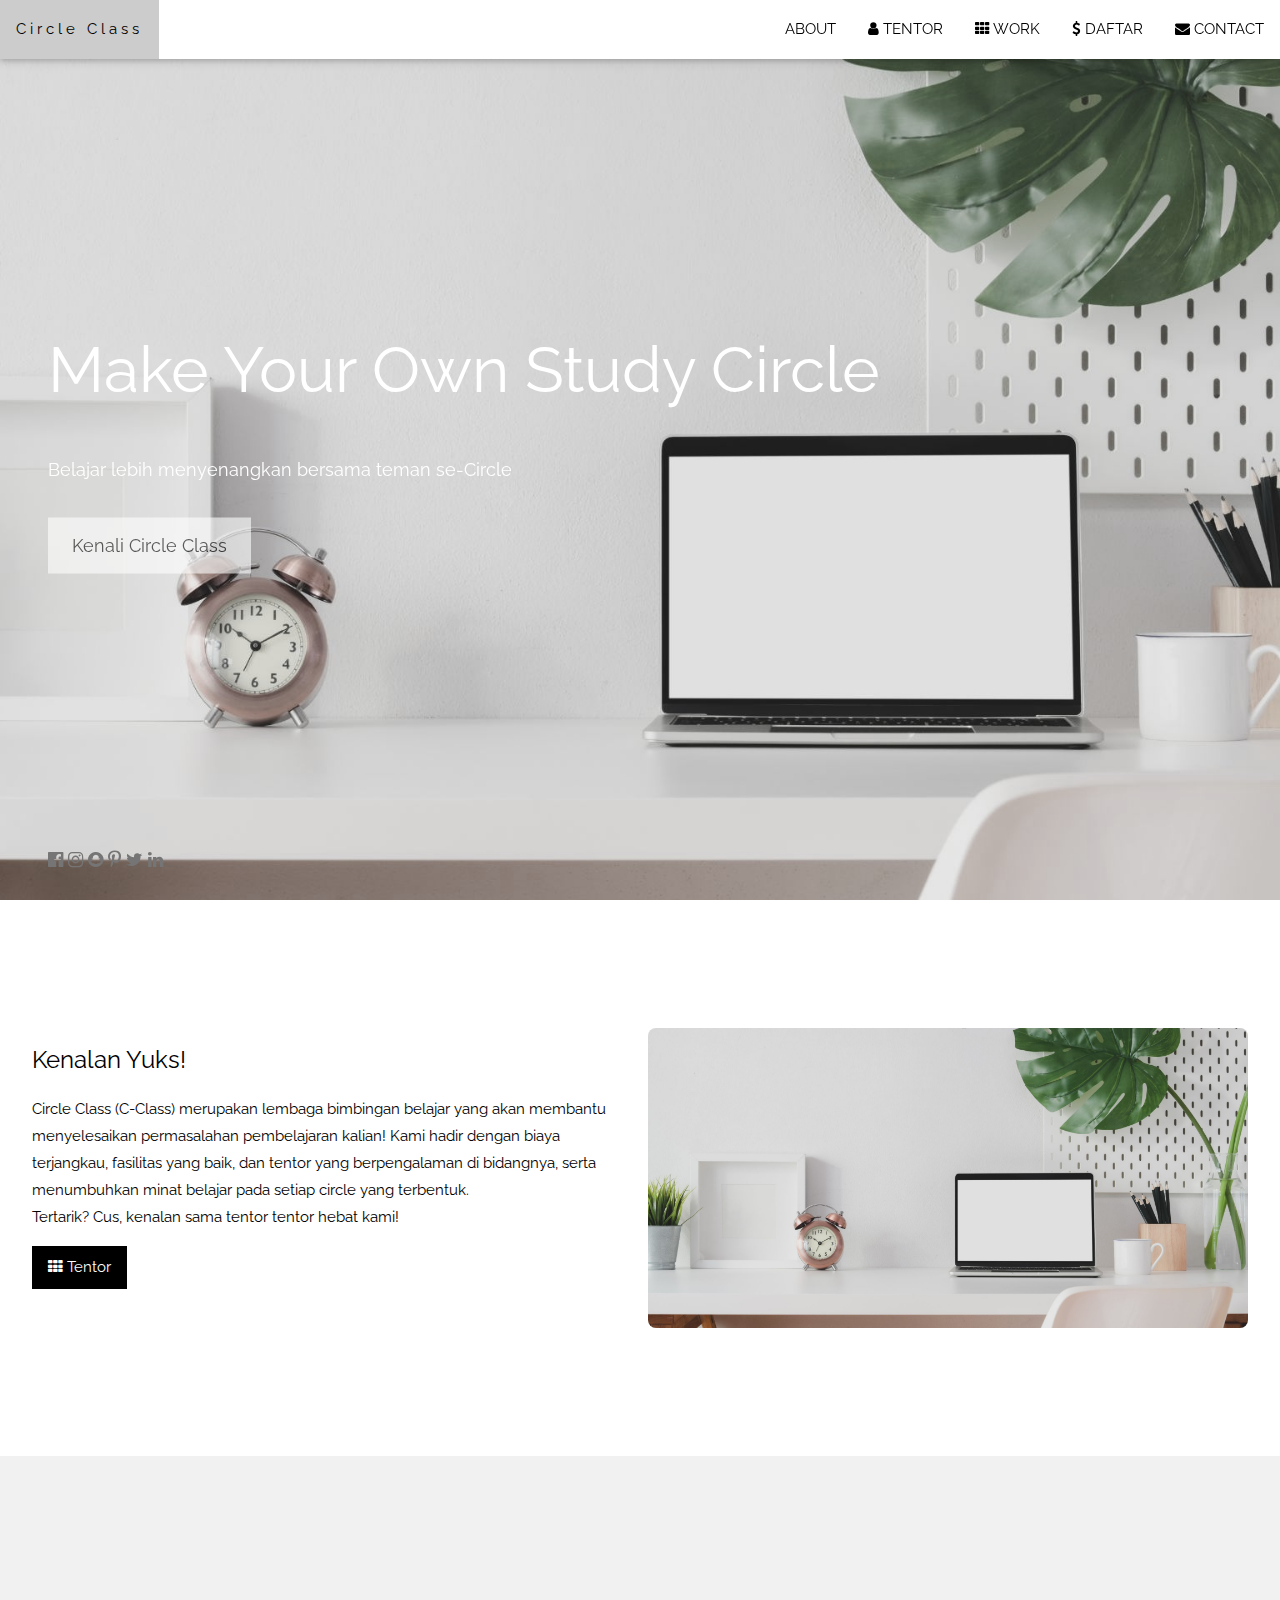
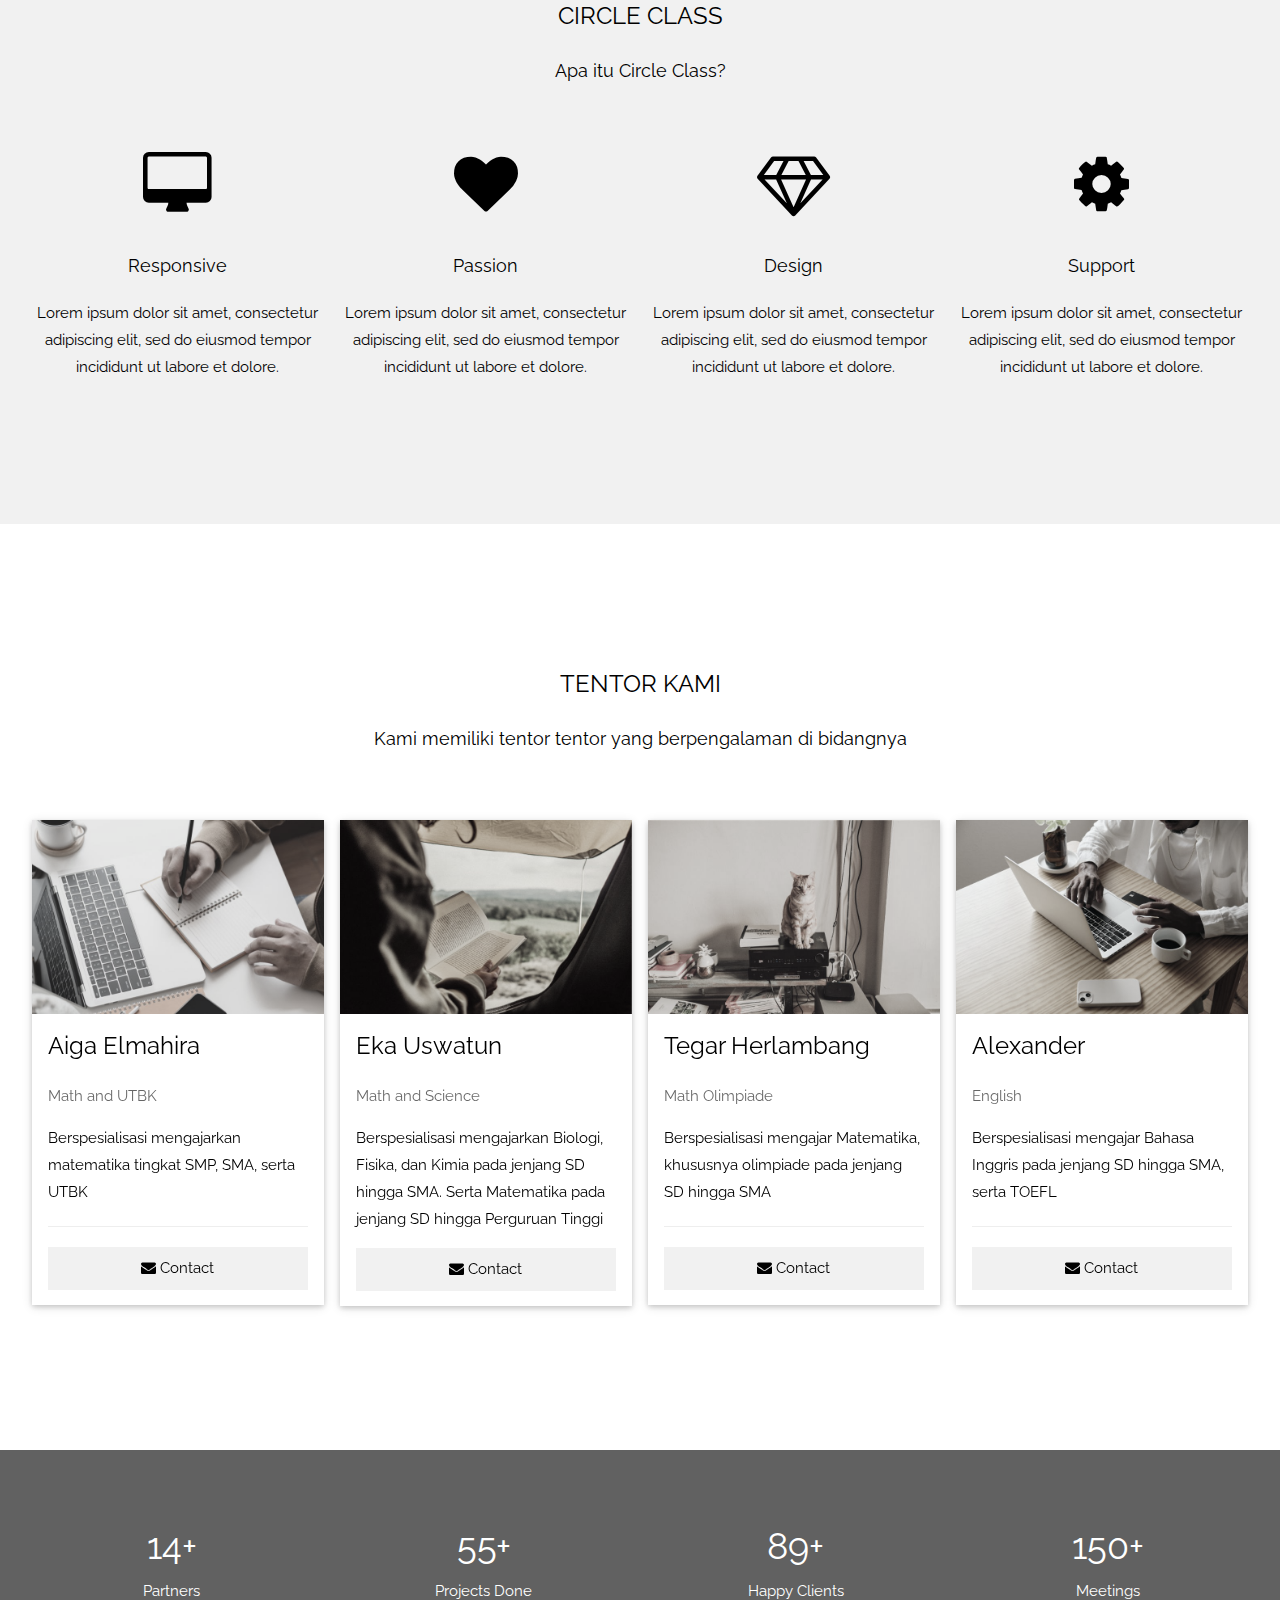
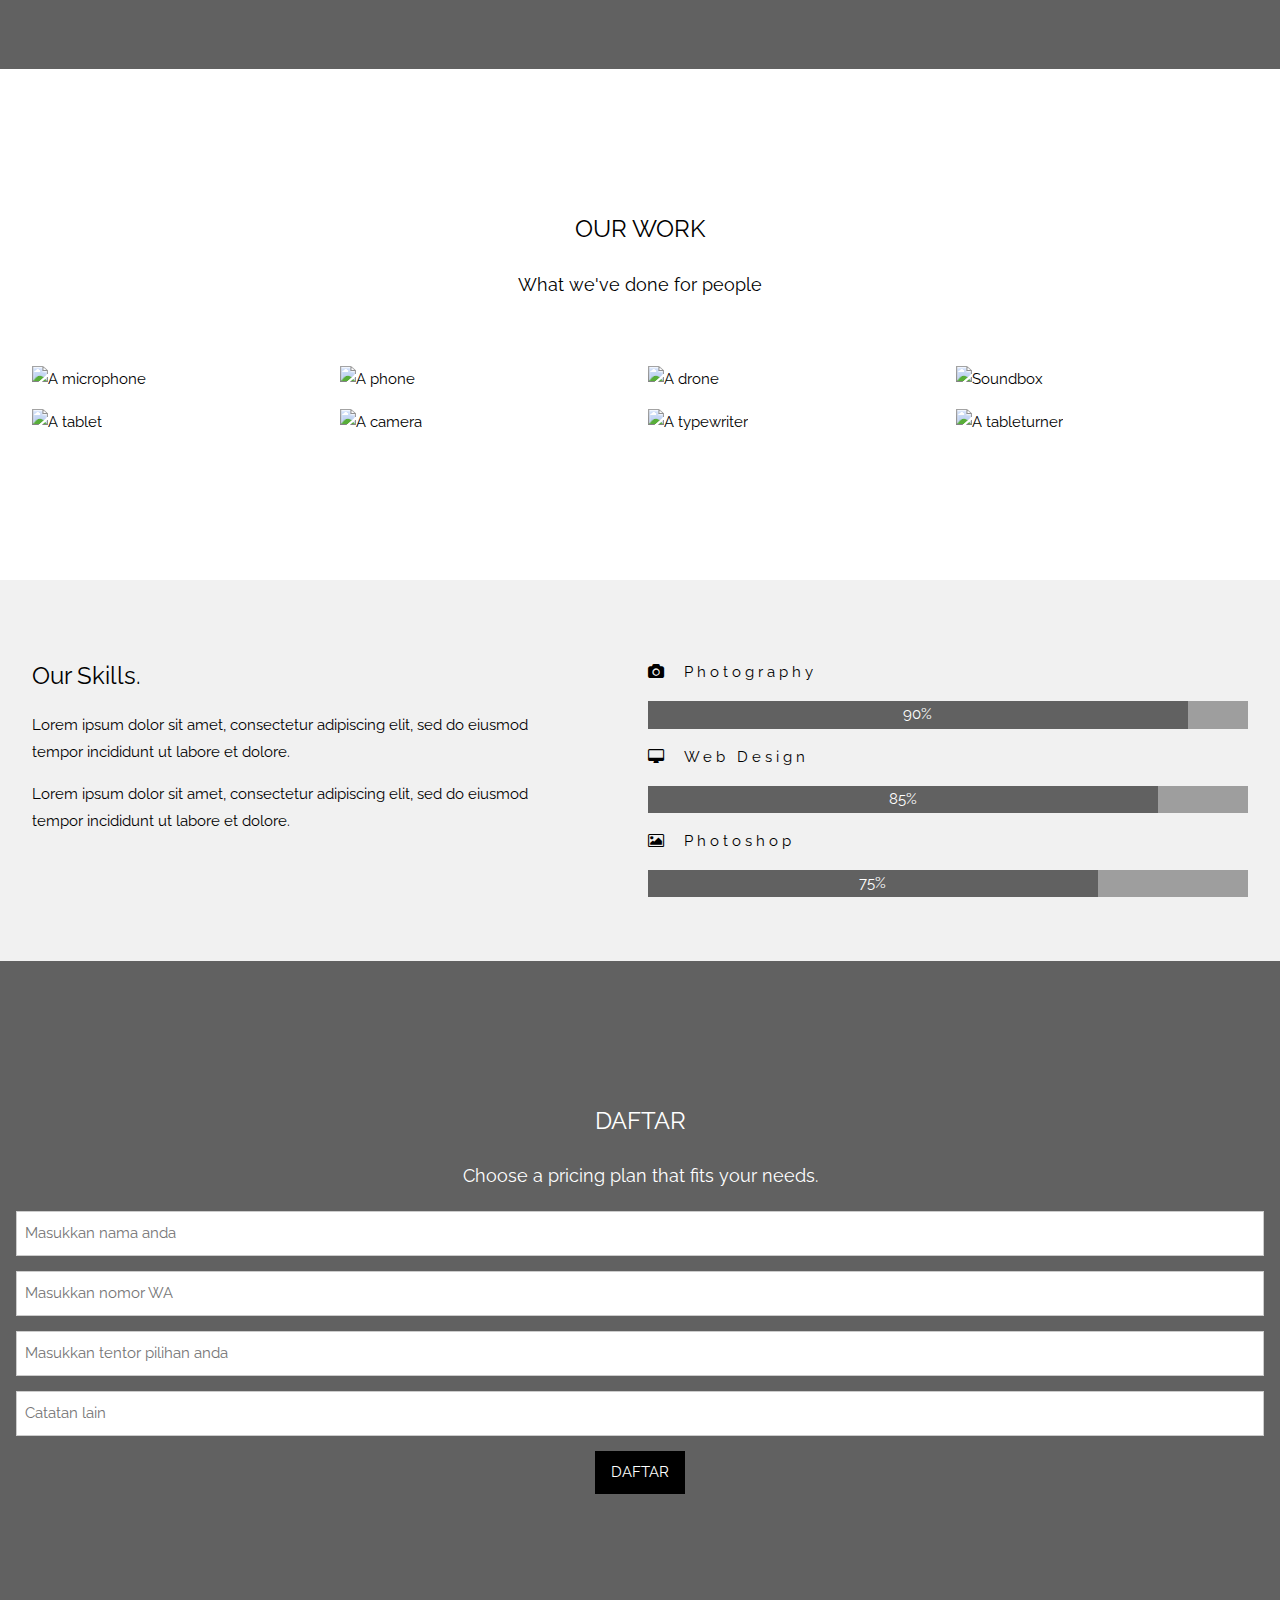
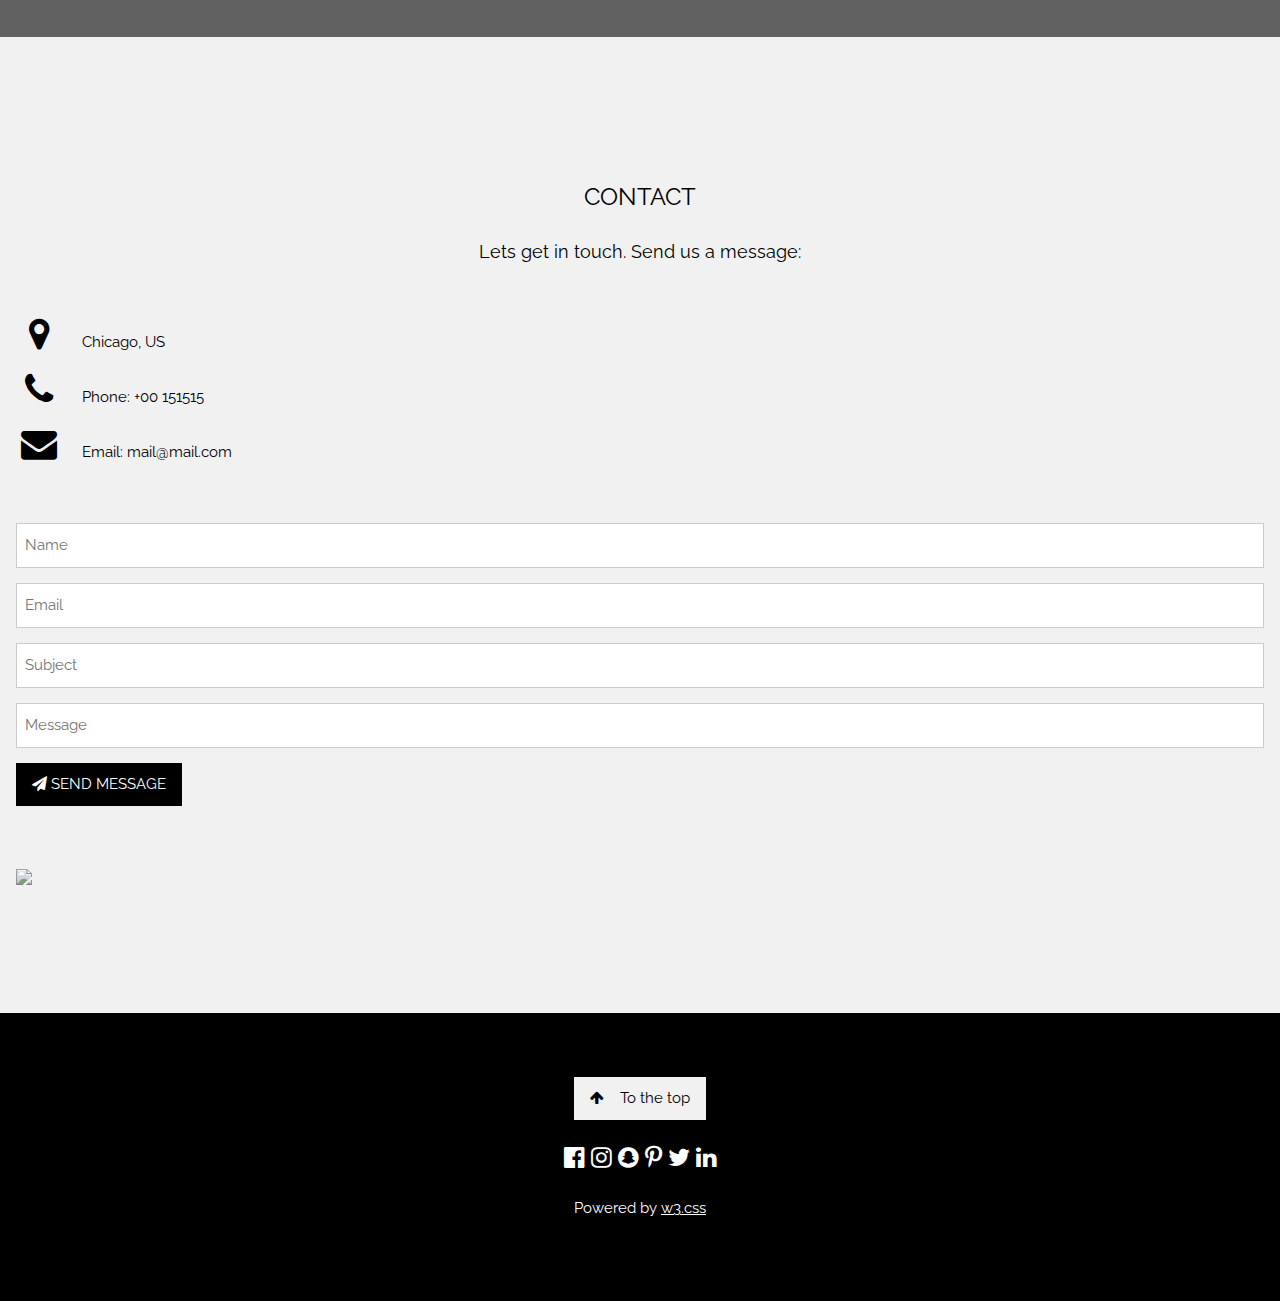
==== index.html @ 7131141b "tegar" ====
<!DOCTYPE html>
<html>
<head>
<title>W3.CSS Template</title>
<meta charset="UTF-8">
<meta name="viewport" content="width=device-width, initial-scale=1">
<link rel="stylesheet" href="stylesheet.css">
<link rel="stylesheet" href="https://fonts.googleapis.com/css?family=Raleway">
<link rel="stylesheet" href="https://cdnjs.cloudflare.com/ajax/libs/font-awesome/4.7.0/css/font-awesome.min.css">
<link rel="stylesheet" href="style.css">
<style>
body,h1,h2,h3,h4,h5,h6 {font-family: "Raleway", sans-serif}

body, html {
  height: 100%;
  line-height: 1.8;
}

.w3-bar .w3-button {
  padding: 16px;
}
</style>

<!--script for the form-->
<script>
  window.addEventListener("load", function() {
  const form = document.getElementById('my-form');
  form.addEventListener("submit", function(e) {
    e.preventDefault();
    const data = new FormData(form);
    const action = e.target.action;
    fetch(action, {
      method: 'POST',
      body: data,
    })
    .then(() => {
      alert("Success!");
      document.getElementById("my-form").reset();
    })
  });
});
</script>

</head>
<body>

<!-- Navbar (sit on top) -->
<div class="w3-top">
  <div class="w3-bar w3-white w3-card" id="myNavbar">
    <a href="#home" class="w3-bar-item w3-button w3-wide">Circle Class</a>
    <!-- Right-sided navbar links -->
    <div class="w3-right w3-hide-small">
      <a href="#about" class="w3-bar-item w3-button">ABOUT</a>
      <a href="#team" class="w3-bar-item w3-button"><i class="fa fa-user"></i> TENTOR</a>
      <a href="#work" class="w3-bar-item w3-button"><i class="fa fa-th"></i> WORK</a>
      <a href="#pricing" class="w3-bar-item w3-button"><i class="fa fa-usd"></i> DAFTAR</a>
      <a href="#contact" class="w3-bar-item w3-button"><i class="fa fa-envelope"></i> CONTACT</a>
    </div>
    <!-- Hide right-floated links on small screens and replace them with a menu icon -->

    <a href="javascript:void(0)" class="w3-bar-item w3-button w3-right w3-hide-large w3-hide-medium" onclick="w3_open()">
      <i class="fa fa-bars"></i>
    </a>
  </div>
</div>

<!-- Sidebar on small screens when clicking the menu icon -->
<nav class="w3-sidebar w3-bar-block w3-black w3-card w3-animate-left w3-hide-medium w3-hide-large" style="display:none" id="mySidebar">
  <a href="javascript:void(0)" onclick="w3_close()" class="w3-bar-item w3-button w3-large w3-padding-16">Close ×</a>
  <a href="#about" onclick="w3_close()" class="w3-bar-item w3-button">ABOUT</a>
  <a href="#team" onclick="w3_close()" class="w3-bar-item w3-button">TENTOR</a>
  <a href="#work" onclick="w3_close()" class="w3-bar-item w3-button">WORK</a>
  <a href="#pricing" onclick="w3_close()" class="w3-bar-item w3-button">DAFTAR</a>
  <a href="#contact" onclick="w3_close()" class="w3-bar-item w3-button">CONTACT</a>
</nav>

<!-- Header with full-height image -->
<header class="bgimg-1 w3-display-container w3-grayscale-min" id="home">
  <div class="w3-display-left w3-text-white" style="padding:48px">
    <span class="w3-jumbo w3-hide-small">Make Your Own Study Circle</span><br>
    <span class="w3-xxlarge w3-hide-large w3-hide-medium">Make Your Own Study Circle</span><br>
    <span class="w3-large">Belajar lebih menyenangkan bersama teman se-Circle</span>
    <p><a href="#about" class="w3-button w3-white w3-padding-large w3-large w3-margin-top w3-opacity w3-hover-opacity-off">Kenali Circle Class</a></p>
  </div> 
  <div class="w3-display-bottomleft w3-text-grey w3-large" style="padding:24px 48px">
    <i class="fa fa-facebook-official w3-hover-opacity"></i>
    <i class="fa fa-instagram w3-hover-opacity"></i>
    <i class="fa fa-snapchat w3-hover-opacity"></i>
    <i class="fa fa-pinterest-p w3-hover-opacity"></i>
    <i class="fa fa-twitter w3-hover-opacity"></i>
    <i class="fa fa-linkedin w3-hover-opacity"></i>
  </div>
</header>


<!-- Pengenalan -->
<div class="w3-container" style="padding:128px 16px">
  <div class="w3-row-padding">
    <div class="w3-col m6">
      <h3>Kenalan Yuks!</h3>
      <p>Circle Class (C-Class) merupakan lembaga bimbingan belajar yang akan membantu menyelesaikan permasalahan pembelajaran kalian! Kami hadir dengan biaya terjangkau, fasilitas yang baik, dan tentor yang berpengalaman di bidangnya, serta menumbuhkan minat belajar pada setiap circle yang terbentuk.<br>Tertarik? Cus, kenalan sama tentor tentor hebat kami!</p>
      <p><a href="#tentor" class="w3-button w3-black"><i class="fa fa-th"> </i>Tentor</a></p>
    </div>
    <div class="w3-col m6">
      <img class="w3-image w3-round-large" src="bg.jpg" alt="Buildings" width="700" height="394">
    </div>
  </div>
</div>


<!-- About Section -->
<div class="w3-container  w3-light-grey" style="padding:128px 16px" id="about">
  <h3 class="w3-center">CIRCLE CLASS</h3>
  <p class="w3-center w3-large">Apa itu Circle Class?</p>
  <div class="w3-row-padding w3-center" style="margin-top:64px">
    <div class="w3-quarter">
      <i class="fa fa-desktop w3-margin-bottom w3-jumbo w3-center"></i>
      <p class="w3-large">Responsive</p>
      <p>Lorem ipsum dolor sit amet, consectetur adipiscing elit, sed do eiusmod tempor incididunt ut labore et dolore.</p>
    </div>
    <div class="w3-quarter">
      <i class="fa fa-heart w3-margin-bottom w3-jumbo"></i>
      <p class="w3-large">Passion</p>
      <p>Lorem ipsum dolor sit amet, consectetur adipiscing elit, sed do eiusmod tempor incididunt ut labore et dolore.</p>
    </div>
    <div class="w3-quarter">
      <i class="fa fa-diamond w3-margin-bottom w3-jumbo"></i>
      <p class="w3-large">Design</p>
      <p>Lorem ipsum dolor sit amet, consectetur adipiscing elit, sed do eiusmod tempor incididunt ut labore et dolore.</p>
    </div>
    <div class="w3-quarter">
      <i class="fa fa-cog w3-margin-bottom w3-jumbo"></i>
      <p class="w3-large">Support</p>
      <p>Lorem ipsum dolor sit amet, consectetur adipiscing elit, sed do eiusmod tempor incididunt ut labore et dolore.</p>
    </div>
  </div>
</div>


<!-- TENTOR -->
<div class="w3-container" style="padding:128px 16px" id="tentor">
  <h3 class="w3-center">TENTOR KAMI</h3>
  <p class="w3-center w3-large">Kami memiliki tentor tentor yang berpengalaman di bidangnya</p>
  <div class="w3-row-padding w3-grayscale" style="margin-top:64px">
    <div class="w3-col l3 m6 w3-margin-bottom">
      <div class="w3-card">
        <img src="profile/aiga.jpg" alt="Aiga" style="width:100%">
        <div class="w3-container">
          <h3>Aiga Elmahira</h3>
          <p class="w3-opacity">Math and UTBK</p>
          <p>Berspesialisasi mengajarkan matematika tingkat SMP, SMA, serta UTBK<hr></p>
          <p><button class="w3-button w3-light-grey w3-block"><i class="fa fa-envelope"></i> Contact</button></p>
        </div>
      </div>
    </div>
    <div class="w3-col l3 m6 w3-margin-bottom">
      <div class="w3-card">
        <img src="profile/eka.jpg" alt="Eka" style="width:100%">
        <div class="w3-container">
          <h3>Eka Uswatun</h3>
          <p class="w3-opacity">Math and Science</p>
          <p>Berspesialisasi mengajarkan Biologi, Fisika, dan Kimia pada jenjang SD hingga SMA. Serta Matematika pada jenjang SD hingga Perguruan Tinggi</p>
          <p><button class="w3-button w3-light-grey w3-block"><i class="fa fa-envelope"></i> Contact</button></p>
        </div>
      </div>
    </div>
    <div class="w3-col l3 m6 w3-margin-bottom">
      <div class="w3-card">
        <img src="profile/tegar.jpg" alt="Tegar" style="width:100%">
        <div class="w3-container">
          <h3>Tegar Herlambang</h3>
          <p class="w3-opacity">Math Olimpiade</p>
          <p>Berspesialisasi mengajar Matematika, khususnya olimpiade pada jenjang SD hingga SMA<hr></p>
          <p><button class="w3-button w3-light-grey w3-block"><i class="fa fa-envelope"></i> Contact</button></p>
        </div>
      </div>
    </div>
    <div class="w3-col l3 m6 w3-margin-bottom">
      <div class="w3-card">
        <img src="profile/alex.jpg" alt="alex" style="width:100%">
        <div class="w3-container">
          <h3>Alexander</h3>
          <p class="w3-opacity">English</p>
          <p>Berspesialisasi mengajar Bahasa Inggris pada jenjang SD hingga SMA, serta TOEFL<hr></p>
          <p><button class="w3-button w3-light-grey w3-block"><i class="fa fa-envelope"></i> Contact</button></p>
        </div>
      </div>
    </div>
  </div>
</div>

<!-- Promo Section "Statistics" -->
<div class="w3-container w3-row w3-center w3-dark-grey w3-padding-64">
  <div class="w3-quarter">
    <span class="w3-xxlarge">14+</span>
    <br>Partners
  </div>
  <div class="w3-quarter">
    <span class="w3-xxlarge">55+</span>
    <br>Projects Done
  </div>
  <div class="w3-quarter">
    <span class="w3-xxlarge">89+</span>
    <br>Happy Clients
  </div>
  <div class="w3-quarter">
    <span class="w3-xxlarge">150+</span>
    <br>Meetings
  </div>
</div>

<!-- Work Section -->
<div class="w3-container" style="padding:128px 16px" id="work">
  <h3 class="w3-center">OUR WORK</h3>
  <p class="w3-center w3-large">What we've done for people</p>

  <div class="w3-row-padding" style="margin-top:64px">
    <div class="w3-col l3 m6">
      <img src="/w3images/tech_mic.jpg" style="width:100%" onclick="onClick(this)" class="w3-hover-opacity" alt="A microphone">
    </div>
    <div class="w3-col l3 m6">
      <img src="/w3images/tech_phone.jpg" style="width:100%" onclick="onClick(this)" class="w3-hover-opacity" alt="A phone">
    </div>
    <div class="w3-col l3 m6">
      <img src="/w3images/tech_drone.jpg" style="width:100%" onclick="onClick(this)" class="w3-hover-opacity" alt="A drone">
    </div>
    <div class="w3-col l3 m6">
      <img src="/w3images/tech_sound.jpg" style="width:100%" onclick="onClick(this)" class="w3-hover-opacity" alt="Soundbox">
    </div>
  </div>

  <div class="w3-row-padding w3-section">
    <div class="w3-col l3 m6">
      <img src="/w3images/tech_tablet.jpg" style="width:100%" onclick="onClick(this)" class="w3-hover-opacity" alt="A tablet">
    </div>
    <div class="w3-col l3 m6">
      <img src="/w3images/tech_camera.jpg" style="width:100%" onclick="onClick(this)" class="w3-hover-opacity" alt="A camera">
    </div>
    <div class="w3-col l3 m6">
      <img src="/w3images/tech_typewriter.jpg" style="width:100%" onclick="onClick(this)" class="w3-hover-opacity" alt="A typewriter">
    </div>
    <div class="w3-col l3 m6">
      <img src="/w3images/tech_tableturner.jpg" style="width:100%" onclick="onClick(this)" class="w3-hover-opacity" alt="A tableturner">
    </div>
  </div>
</div>

<!-- Modal for full size images on click-->
<div id="modal01" class="w3-modal w3-black" onclick="this.style.display='none'">
  <span class="w3-button w3-xxlarge w3-black w3-padding-large w3-display-topright" title="Close Modal Image">×</span>
  <div class="w3-modal-content w3-animate-zoom w3-center w3-transparent w3-padding-64">
    <img id="img01" class="w3-image">
    <p id="caption" class="w3-opacity w3-large"></p>
  </div>
</div>

<!-- Skills Section -->
<div class="w3-container w3-light-grey w3-padding-64">
  <div class="w3-row-padding">
    <div class="w3-col m6">
      <h3>Our Skills.</h3>
      <p>Lorem ipsum dolor sit amet, consectetur adipiscing elit, sed do eiusmod<br>
      tempor incididunt ut labore et dolore.</p>
      <p>Lorem ipsum dolor sit amet, consectetur adipiscing elit, sed do eiusmod<br>
      tempor incididunt ut labore et dolore.</p>
    </div>
    <div class="w3-col m6">
      <p class="w3-wide"><i class="fa fa-camera w3-margin-right"></i>Photography</p>
      <div class="w3-grey">
        <div class="w3-container w3-dark-grey w3-center" style="width:90%">90%</div>
      </div>
      <p class="w3-wide"><i class="fa fa-desktop w3-margin-right"></i>Web Design</p>
      <div class="w3-grey">
        <div class="w3-container w3-dark-grey w3-center" style="width:85%">85%</div>
      </div>
      <p class="w3-wide"><i class="fa fa-photo w3-margin-right"></i>Photoshop</p>
      <div class="w3-grey">
        <div class="w3-container w3-dark-grey w3-center" style="width:75%">75%</div>
      </div>
    </div>
  </div>
</div>

<!-- Pricing Section -->
<div class="w3-container w3-center w3-dark-grey" style="padding:128px 16px" id="pricing">
  <h3>DAFTAR</h3>
  <p class="w3-large">Choose a pricing plan that fits your needs.</p>
  <form
    method="POST"
    action="https://script.google.com/macros/s/AKfycbz8HTBB39mVbCtegd4VztrgE0e_1sv3iFkUGpVbMQlOWIssCVH_MJfzkm7b5hcRYQTA/exec"
    id="my-form">
      <p><input class="w3-input w3-border" type="text" placeholder="Masukkan nama anda" required id="nama" name="nama"></p>
      <p><input class="w3-input w3-border" type="number" placeholder="Masukkan nomor WA" required  id="nomor" name="nomor"></p>
      <p><input class="w3-input w3-border" type="text" placeholder="Masukkan tentor pilihan anda" required id="tentor" name="tentor"></p>
      <p><input class="w3-input w3-border" type="text" placeholder="Catatan lain" id="catatan" name="catatan"></p>
      <p>
        <button class="w3-button w3-black" formtarget="_blank" type="submit">
          DAFTAR
        </button>
      </p>
    </form>
</div>

<!-- Contact Section -->
<div class="w3-container w3-light-grey" style="padding:128px 16px" id="contact">
  <h3 class="w3-center">CONTACT</h3>
  <p class="w3-center w3-large">Lets get in touch. Send us a message:</p>
  <div style="margin-top:48px">
    <p><i class="fa fa-map-marker fa-fw w3-xxlarge w3-margin-right"></i> Chicago, US</p>
    <p><i class="fa fa-phone fa-fw w3-xxlarge w3-margin-right"></i> Phone: +00 151515</p>
    <p><i class="fa fa-envelope fa-fw w3-xxlarge w3-margin-right"> </i> Email: mail@mail.com</p>
    <br>
    <form action="/action_page.php" target="_blank">
      <p><input class="w3-input w3-border" type="text" placeholder="Name" required name="Name"></p>
      <p><input class="w3-input w3-border" type="text" placeholder="Email" required name="Email"></p>
      <p><input class="w3-input w3-border" type="text" placeholder="Subject" required name="Subject"></p>
      <p><input class="w3-input w3-border" type="text" placeholder="Message" required name="Message"></p>
      <p>
        <button class="w3-button w3-black" type="submit">
          <i class="fa fa-paper-plane"></i> SEND MESSAGE
        </button>
      </p>
    </form>
    <!-- Image of location/map -->
    <img src="/w3images/map.jpg" class="w3-image w3-greyscale" style="width:100%;margin-top:48px">
  </div>
</div>

<!-- Footer -->
<footer class="w3-center w3-black w3-padding-64">
  <a href="#home" class="w3-button w3-light-grey"><i class="fa fa-arrow-up w3-margin-right"></i>To the top</a>
  <div class="w3-xlarge w3-section">
    <i class="fa fa-facebook-official w3-hover-opacity"></i>
    <i class="fa fa-instagram w3-hover-opacity"></i>
    <i class="fa fa-snapchat w3-hover-opacity"></i>
    <i class="fa fa-pinterest-p w3-hover-opacity"></i>
    <i class="fa fa-twitter w3-hover-opacity"></i>
    <i class="fa fa-linkedin w3-hover-opacity"></i>
  </div>
  <p>Powered by <a href="https://www.w3schools.com/w3css/default.asp" title="W3.CSS" target="_blank" class="w3-hover-text-green">w3.css</a></p>
</footer>
 
<script>
// Modal Image Gallery
function onClick(element) {
  document.getElementById("img01").src = element.src;
  document.getElementById("modal01").style.display = "block";
  var captionText = document.getElementById("caption");
  captionText.innerHTML = element.alt;
}


// Toggle between showing and hiding the sidebar when clicking the menu icon
var mySidebar = document.getElementById("mySidebar");

function w3_open() {
  if (mySidebar.style.display === 'block') {
    mySidebar.style.display = 'none';
  } else {
    mySidebar.style.display = 'block';
  }
}

// Close the sidebar with the close button
function w3_close() {
    mySidebar.style.display = "none";
}
</script>

</body>
</html>
---- stylesheet.css ----
/* W3.CSS 4.15 December 2020 by Jan Egil and Borge Refsnes */
html{box-sizing:border-box}*,*:before,*:after{box-sizing:inherit}
/* Extract from normalize.css by Nicolas Gallagher and Jonathan Neal git.io/normalize */
html{-ms-text-size-adjust:100%;-webkit-text-size-adjust:100%}body{margin:0}
article,aside,details,figcaption,figure,footer,header,main,menu,nav,section{display:block}summary{display:list-item}
audio,canvas,progress,video{display:inline-block}progress{vertical-align:baseline}
audio:not([controls]){display:none;height:0}[hidden],template{display:none}
a{background-color:transparent}a:active,a:hover{outline-width:0}
abbr[title]{border-bottom:none;text-decoration:underline;text-decoration:underline dotted}
b,strong{font-weight:bolder}dfn{font-style:italic}mark{background:#ff0;color:#000}
small{font-size:80%}sub,sup{font-size:75%;line-height:0;position:relative;vertical-align:baseline}
sub{bottom:-0.25em}sup{top:-0.5em}figure{margin:1em 40px}img{border-style:none}
code,kbd,pre,samp{font-family:monospace,monospace;font-size:1em}hr{box-sizing:content-box;height:0;overflow:visible}
button,input,select,textarea,optgroup{font:inherit;margin:0}optgroup{font-weight:bold}
button,input{overflow:visible}button,select{text-transform:none}
button,[type=button],[type=reset],[type=submit]{-webkit-appearance:button}
button::-moz-focus-inner,[type=button]::-moz-focus-inner,[type=reset]::-moz-focus-inner,[type=submit]::-moz-focus-inner{border-style:none;padding:0}
button:-moz-focusring,[type=button]:-moz-focusring,[type=reset]:-moz-focusring,[type=submit]:-moz-focusring{outline:1px dotted ButtonText}
fieldset{border:1px solid #c0c0c0;margin:0 2px;padding:.35em .625em .75em}
legend{color:inherit;display:table;max-width:100%;padding:0;white-space:normal}textarea{overflow:auto}
[type=checkbox],[type=radio]{padding:0}
[type=number]::-webkit-inner-spin-button,[type=number]::-webkit-outer-spin-button{height:auto}
[type=search]{-webkit-appearance:textfield;outline-offset:-2px}
[type=search]::-webkit-search-decoration{-webkit-appearance:none}
::-webkit-file-upload-button{-webkit-appearance:button;font:inherit}
/* End extract */
html,body{font-family:Verdana,sans-serif;font-size:15px;line-height:1.5}html{overflow-x:hidden}
h1{font-size:36px}h2{font-size:30px}h3{font-size:24px}h4{font-size:20px}h5{font-size:18px}h6{font-size:16px}
.w3-serif{font-family:serif}.w3-sans-serif{font-family:sans-serif}.w3-cursive{font-family:cursive}.w3-monospace{font-family:monospace}
h1,h2,h3,h4,h5,h6{font-family:"Segoe UI",Arial,sans-serif;font-weight:400;margin:10px 0}.w3-wide{letter-spacing:4px}
hr{border:0;border-top:1px solid #eee;margin:20px 0}
.w3-image{max-width:100%;height:auto}img{vertical-align:middle}a{color:inherit}
.w3-table,.w3-table-all{border-collapse:collapse;border-spacing:0;width:100%;display:table}.w3-table-all{border:1px solid #ccc}
.w3-bordered tr,.w3-table-all tr{border-bottom:1px solid #ddd}.w3-striped tbody tr:nth-child(even){background-color:#f1f1f1}
.w3-table-all tr:nth-child(odd){background-color:#fff}.w3-table-all tr:nth-child(even){background-color:#f1f1f1}
.w3-hoverable tbody tr:hover,.w3-ul.w3-hoverable li:hover{background-color:#ccc}.w3-centered tr th,.w3-centered tr td{text-align:center}
.w3-table td,.w3-table th,.w3-table-all td,.w3-table-all th{padding:8px 8px;display:table-cell;text-align:left;vertical-align:top}
.w3-table th:first-child,.w3-table td:first-child,.w3-table-all th:first-child,.w3-table-all td:first-child{padding-left:16px}
.w3-btn,.w3-button{border:none;display:inline-block;padding:8px 16px;vertical-align:middle;overflow:hidden;text-decoration:none;color:inherit;background-color:inherit;text-align:center;cursor:pointer;white-space:nowrap}
.w3-btn:hover{box-shadow:0 8px 16px 0 rgba(0,0,0,0.2),0 6px 20px 0 rgba(0,0,0,0.19)}
.w3-btn,.w3-button{-webkit-touch-callout:none;-webkit-user-select:none;-khtml-user-select:none;-moz-user-select:none;-ms-user-select:none;user-select:none}   
.w3-disabled,.w3-btn:disabled,.w3-button:disabled{cursor:not-allowed;opacity:0.3}.w3-disabled *,:disabled *{pointer-events:none}
.w3-btn.w3-disabled:hover,.w3-btn:disabled:hover{box-shadow:none}
.w3-badge,.w3-tag{background-color:#000;color:#fff;display:inline-block;padding-left:8px;padding-right:8px;text-align:center}.w3-badge{border-radius:50%}
.w3-ul{list-style-type:none;padding:0;margin:0}.w3-ul li{padding:8px 16px;border-bottom:1px solid #ddd}.w3-ul li:last-child{border-bottom:none}
.w3-tooltip,.w3-display-container{position:relative}.w3-tooltip .w3-text{display:none}.w3-tooltip:hover .w3-text{display:inline-block}
.w3-ripple:active{opacity:0.5}.w3-ripple{transition:opacity 0s}
.w3-input{padding:8px;display:block;border:none;border-bottom:1px solid #ccc;width:100%}
.w3-select{padding:9px 0;width:100%;border:none;border-bottom:1px solid #ccc}
.w3-dropdown-click,.w3-dropdown-hover{position:relative;display:inline-block;cursor:pointer}
.w3-dropdown-hover:hover .w3-dropdown-content{display:block}
.w3-dropdown-hover:first-child,.w3-dropdown-click:hover{background-color:#ccc;color:#000}
.w3-dropdown-hover:hover > .w3-button:first-child,.w3-dropdown-click:hover > .w3-button:first-child{background-color:#ccc;color:#000}
.w3-dropdown-content{cursor:auto;color:#000;background-color:#fff;display:none;position:absolute;min-width:160px;margin:0;padding:0;z-index:1}
.w3-check,.w3-radio{width:24px;height:24px;position:relative;top:6px}
.w3-sidebar{height:100%;width:200px;background-color:#fff;position:fixed!important;z-index:1;overflow:auto}
.w3-bar-block .w3-dropdown-hover,.w3-bar-block .w3-dropdown-click{width:100%}
.w3-bar-block .w3-dropdown-hover .w3-dropdown-content,.w3-bar-block .w3-dropdown-click .w3-dropdown-content{min-width:100%}
.w3-bar-block .w3-dropdown-hover .w3-button,.w3-bar-block .w3-dropdown-click .w3-button{width:100%;text-align:left;padding:8px 16px}
.w3-main,#main{transition:margin-left .4s}
.w3-modal{z-index:3;display:none;padding-top:100px;position:fixed;left:0;top:0;width:100%;height:100%;overflow:auto;background-color:rgb(0,0,0);background-color:rgba(0,0,0,0.4)}
.w3-modal-content{margin:auto;background-color:#fff;position:relative;padding:0;outline:0;width:600px}
.w3-bar{width:100%;overflow:hidden}.w3-center .w3-bar{display:inline-block;width:auto}
.w3-bar .w3-bar-item{padding:8px 16px;float:left;width:auto;border:none;display:block;outline:0}
.w3-bar .w3-dropdown-hover,.w3-bar .w3-dropdown-click{position:static;float:left}
.w3-bar .w3-button{white-space:normal}
.w3-bar-block .w3-bar-item{width:100%;display:block;padding:8px 16px;text-align:left;border:none;white-space:normal;float:none;outline:0}
.w3-bar-block.w3-center .w3-bar-item{text-align:center}.w3-block{display:block;width:100%}
.w3-responsive{display:block;overflow-x:auto}
.w3-container:after,.w3-container:before,.w3-panel:after,.w3-panel:before,.w3-row:after,.w3-row:before,.w3-row-padding:after,.w3-row-padding:before,
.w3-cell-row:before,.w3-cell-row:after,.w3-clear:after,.w3-clear:before,.w3-bar:before,.w3-bar:after{content:"";display:table;clear:both}
.w3-col,.w3-half,.w3-third,.w3-twothird,.w3-threequarter,.w3-quarter{float:left;width:100%}
.w3-col.s1{width:8.33333%}.w3-col.s2{width:16.66666%}.w3-col.s3{width:24.99999%}.w3-col.s4{width:33.33333%}
.w3-col.s5{width:41.66666%}.w3-col.s6{width:49.99999%}.w3-col.s7{width:58.33333%}.w3-col.s8{width:66.66666%}
.w3-col.s9{width:74.99999%}.w3-col.s10{width:83.33333%}.w3-col.s11{width:91.66666%}.w3-col.s12{width:99.99999%}
@media (min-width:601px){.w3-col.m1{width:8.33333%}.w3-col.m2{width:16.66666%}.w3-col.m3,.w3-quarter{width:24.99999%}.w3-col.m4,.w3-third{width:33.33333%}
.w3-col.m5{width:41.66666%}.w3-col.m6,.w3-half{width:49.99999%}.w3-col.m7{width:58.33333%}.w3-col.m8,.w3-twothird{width:66.66666%}
.w3-col.m9,.w3-threequarter{width:74.99999%}.w3-col.m10{width:83.33333%}.w3-col.m11{width:91.66666%}.w3-col.m12{width:99.99999%}}
@media (min-width:993px){.w3-col.l1{width:8.33333%}.w3-col.l2{width:16.66666%}.w3-col.l3{width:24.99999%}.w3-col.l4{width:33.33333%}
.w3-col.l5{width:41.66666%}.w3-col.l6{width:49.99999%}.w3-col.l7{width:58.33333%}.w3-col.l8{width:66.66666%}
.w3-col.l9{width:74.99999%}.w3-col.l10{width:83.33333%}.w3-col.l11{width:91.66666%}.w3-col.l12{width:99.99999%}}
.w3-rest{overflow:hidden}.w3-stretch{margin-left:-16px;margin-right:-16px}
.w3-content,.w3-auto{margin-left:auto;margin-right:auto}.w3-content{max-width:980px}.w3-auto{max-width:1140px}
.w3-cell-row{display:table;width:100%}.w3-cell{display:table-cell}
.w3-cell-top{vertical-align:top}.w3-cell-middle{vertical-align:middle}.w3-cell-bottom{vertical-align:bottom}
.w3-hide{display:none!important}.w3-show-block,.w3-show{display:block!important}.w3-show-inline-block{display:inline-block!important}
@media (max-width:1205px){.w3-auto{max-width:95%}}
@media (max-width:600px){.w3-modal-content{margin:0 10px;width:auto!important}.w3-modal{padding-top:30px}
.w3-dropdown-hover.w3-mobile .w3-dropdown-content,.w3-dropdown-click.w3-mobile .w3-dropdown-content{position:relative}	
.w3-hide-small{display:none!important}.w3-mobile{display:block;width:100%!important}.w3-bar-item.w3-mobile,.w3-dropdown-hover.w3-mobile,.w3-dropdown-click.w3-mobile{text-align:center}
.w3-dropdown-hover.w3-mobile,.w3-dropdown-hover.w3-mobile .w3-btn,.w3-dropdown-hover.w3-mobile .w3-button,.w3-dropdown-click.w3-mobile,.w3-dropdown-click.w3-mobile .w3-btn,.w3-dropdown-click.w3-mobile .w3-button{width:100%}}
@media (max-width:768px){.w3-modal-content{width:500px}.w3-modal{padding-top:50px}}
@media (min-width:993px){.w3-modal-content{width:900px}.w3-hide-large{display:none!important}.w3-sidebar.w3-collapse{display:block!important}}
@media (max-width:992px) and (min-width:601px){.w3-hide-medium{display:none!important}}
@media (max-width:992px){.w3-sidebar.w3-collapse{display:none}.w3-main{margin-left:0!important;margin-right:0!important}.w3-auto{max-width:100%}}
.w3-top,.w3-bottom{position:fixed;width:100%;z-index:1}.w3-top{top:0}.w3-bottom{bottom:0}
.w3-overlay{position:fixed;display:none;width:100%;height:100%;top:0;left:0;right:0;bottom:0;background-color:rgba(0,0,0,0.5);z-index:2}
.w3-display-topleft{position:absolute;left:0;top:0}.w3-display-topright{position:absolute;right:0;top:0}
.w3-display-bottomleft{position:absolute;left:0;bottom:0}.w3-display-bottomright{position:absolute;right:0;bottom:0}
.w3-display-middle{position:absolute;top:50%;left:50%;transform:translate(-50%,-50%);-ms-transform:translate(-50%,-50%)}
.w3-display-left{position:absolute;top:50%;left:0%;transform:translate(0%,-50%);-ms-transform:translate(-0%,-50%)}
.w3-display-right{position:absolute;top:50%;right:0%;transform:translate(0%,-50%);-ms-transform:translate(0%,-50%)}
.w3-display-topmiddle{position:absolute;left:50%;top:0;transform:translate(-50%,0%);-ms-transform:translate(-50%,0%)}
.w3-display-bottommiddle{position:absolute;left:50%;bottom:0;transform:translate(-50%,0%);-ms-transform:translate(-50%,0%)}
.w3-display-container:hover .w3-display-hover{display:block}.w3-display-container:hover span.w3-display-hover{display:inline-block}.w3-display-hover{display:none}
.w3-display-position{position:absolute}
.w3-circle{border-radius:50%}
.w3-round-small{border-radius:2px}.w3-round,.w3-round-medium{border-radius:4px}.w3-round-large{border-radius:8px}.w3-round-xlarge{border-radius:16px}.w3-round-xxlarge{border-radius:32px}
.w3-row-padding,.w3-row-padding>.w3-half,.w3-row-padding>.w3-third,.w3-row-padding>.w3-twothird,.w3-row-padding>.w3-threequarter,.w3-row-padding>.w3-quarter,.w3-row-padding>.w3-col{padding:0 8px}
.w3-container,.w3-panel{padding:0.01em 16px}.w3-panel{margin-top:16px;margin-bottom:16px}
.w3-code,.w3-codespan{font-family:Consolas,"courier new";font-size:16px}
.w3-code{width:auto;background-color:#fff;padding:8px 12px;border-left:4px solid #4CAF50;word-wrap:break-word}
.w3-codespan{color:crimson;background-color:#f1f1f1;padding-left:4px;padding-right:4px;font-size:110%}
.w3-card,.w3-card-2{box-shadow:0 2px 5px 0 rgba(0,0,0,0.16),0 2px 10px 0 rgba(0,0,0,0.12)}
.w3-card-4,.w3-hover-shadow:hover{box-shadow:0 4px 10px 0 rgba(0,0,0,0.2),0 4px 20px 0 rgba(0,0,0,0.19)}
.w3-spin{animation:w3-spin 2s infinite linear}@keyframes w3-spin{0%{transform:rotate(0deg)}100%{transform:rotate(359deg)}}
.w3-animate-fading{animation:fading 10s infinite}@keyframes fading{0%{opacity:0}50%{opacity:1}100%{opacity:0}}
.w3-animate-opacity{animation:opac 0.8s}@keyframes opac{from{opacity:0} to{opacity:1}}
.w3-animate-top{position:relative;animation:animatetop 0.4s}@keyframes animatetop{from{top:-300px;opacity:0} to{top:0;opacity:1}}
.w3-animate-left{position:relative;animation:animateleft 0.4s}@keyframes animateleft{from{left:-300px;opacity:0} to{left:0;opacity:1}}
.w3-animate-right{position:relative;animation:animateright 0.4s}@keyframes animateright{from{right:-300px;opacity:0} to{right:0;opacity:1}}
.w3-animate-bottom{position:relative;animation:animatebottom 0.4s}@keyframes animatebottom{from{bottom:-300px;opacity:0} to{bottom:0;opacity:1}}
.w3-animate-zoom {animation:animatezoom 0.6s}@keyframes animatezoom{from{transform:scale(0)} to{transform:scale(1)}}
.w3-animate-input{transition:width 0.4s ease-in-out}.w3-animate-input:focus{width:100%!important}
.w3-opacity,.w3-hover-opacity:hover{opacity:0.60}.w3-opacity-off,.w3-hover-opacity-off:hover{opacity:1}
.w3-opacity-max{opacity:0.25}.w3-opacity-min{opacity:0.75}
.w3-greyscale-max,.w3-grayscale-max,.w3-hover-greyscale:hover,.w3-hover-grayscale:hover{filter:grayscale(100%)}
.w3-greyscale,.w3-grayscale{filter:grayscale(75%)}.w3-greyscale-min,.w3-grayscale-min{filter:grayscale(50%)}
.w3-sepia{filter:sepia(75%)}.w3-sepia-max,.w3-hover-sepia:hover{filter:sepia(100%)}.w3-sepia-min{filter:sepia(50%)}
.w3-tiny{font-size:10px!important}.w3-small{font-size:12px!important}.w3-medium{font-size:15px!important}.w3-large{font-size:18px!important}
.w3-xlarge{font-size:24px!important}.w3-xxlarge{font-size:36px!important}.w3-xxxlarge{font-size:48px!important}.w3-jumbo{font-size:64px!important}
.w3-left-align{text-align:left!important}.w3-right-align{text-align:right!important}.w3-justify{text-align:justify!important}.w3-center{text-align:center!important}
.w3-border-0{border:0!important}.w3-border{border:1px solid #ccc!important}
.w3-border-top{border-top:1px solid #ccc!important}.w3-border-bottom{border-bottom:1px solid #ccc!important}
.w3-border-left{border-left:1px solid #ccc!important}.w3-border-right{border-right:1px solid #ccc!important}
.w3-topbar{border-top:6px solid #ccc!important}.w3-bottombar{border-bottom:6px solid #ccc!important}
.w3-leftbar{border-left:6px solid #ccc!important}.w3-rightbar{border-right:6px solid #ccc!important}
.w3-section,.w3-code{margin-top:16px!important;margin-bottom:16px!important}
.w3-margin{margin:16px!important}.w3-margin-top{margin-top:16px!important}.w3-margin-bottom{margin-bottom:16px!important}
.w3-margin-left{margin-left:16px!important}.w3-margin-right{margin-right:16px!important}
.w3-padding-small{padding:4px 8px!important}.w3-padding{padding:8px 16px!important}.w3-padding-large{padding:12px 24px!important}
.w3-padding-16{padding-top:16px!important;padding-bottom:16px!important}.w3-padding-24{padding-top:24px!important;padding-bottom:24px!important}
.w3-padding-32{padding-top:32px!important;padding-bottom:32px!important}.w3-padding-48{padding-top:48px!important;padding-bottom:48px!important}
.w3-padding-64{padding-top:64px!important;padding-bottom:64px!important}
.w3-padding-top-64{padding-top:64px!important}.w3-padding-top-48{padding-top:48px!important}
.w3-padding-top-32{padding-top:32px!important}.w3-padding-top-24{padding-top:24px!important}
.w3-left{float:left!important}.w3-right{float:right!important}
.w3-button:hover{color:#000!important;background-color:#ccc!important}
.w3-transparent,.w3-hover-none:hover{background-color:transparent!important}
.w3-hover-none:hover{box-shadow:none!important}
/* Colors */
.w3-amber,.w3-hover-amber:hover{color:#000!important;background-color:#ffc107!important}
.w3-aqua,.w3-hover-aqua:hover{color:#000!important;background-color:#00ffff!important}
.w3-blue,.w3-hover-blue:hover{color:#fff!important;background-color:#2196F3!important}
.w3-light-blue,.w3-hover-light-blue:hover{color:#000!important;background-color:#87CEEB!important}
.w3-brown,.w3-hover-brown:hover{color:#fff!important;background-color:#795548!important}
.w3-cyan,.w3-hover-cyan:hover{color:#000!important;background-color:#00bcd4!important}
.w3-blue-grey,.w3-hover-blue-grey:hover,.w3-blue-gray,.w3-hover-blue-gray:hover{color:#fff!important;background-color:#607d8b!important}
.w3-green,.w3-hover-green:hover{color:#fff!important;background-color:#4CAF50!important}
.w3-light-green,.w3-hover-light-green:hover{color:#000!important;background-color:#8bc34a!important}
.w3-indigo,.w3-hover-indigo:hover{color:#fff!important;background-color:#3f51b5!important}
.w3-khaki,.w3-hover-khaki:hover{color:#000!important;background-color:#f0e68c!important}
.w3-lime,.w3-hover-lime:hover{color:#000!important;background-color:#cddc39!important}
.w3-orange,.w3-hover-orange:hover{color:#000!important;background-color:#ff9800!important}
.w3-deep-orange,.w3-hover-deep-orange:hover{color:#fff!important;background-color:#ff5722!important}
.w3-pink,.w3-hover-pink:hover{color:#fff!important;background-color:#e91e63!important}
.w3-purple,.w3-hover-purple:hover{color:#fff!important;background-color:#9c27b0!important}
.w3-deep-purple,.w3-hover-deep-purple:hover{color:#fff!important;background-color:#673ab7!important}
.w3-red,.w3-hover-red:hover{color:#fff!important;background-color:#f44336!important}
.w3-sand,.w3-hover-sand:hover{color:#000!important;background-color:#fdf5e6!important}
.w3-teal,.w3-hover-teal:hover{color:#fff!important;background-color:#009688!important}
.w3-yellow,.w3-hover-yellow:hover{color:#000!important;background-color:#ffeb3b!important}
.w3-white,.w3-hover-white:hover{color:#000!important;background-color:#fff!important}
.w3-black,.w3-hover-black:hover{color:#fff!important;background-color:#000!important}
.w3-grey,.w3-hover-grey:hover,.w3-gray,.w3-hover-gray:hover{color:#000!important;background-color:#9e9e9e!important}
.w3-light-grey,.w3-hover-light-grey:hover,.w3-light-gray,.w3-hover-light-gray:hover{color:#000!important;background-color:#f1f1f1!important}
.w3-dark-grey,.w3-hover-dark-grey:hover,.w3-dark-gray,.w3-hover-dark-gray:hover{color:#fff!important;background-color:#616161!important}
.w3-pale-red,.w3-hover-pale-red:hover{color:#000!important;background-color:#ffdddd!important}
.w3-pale-green,.w3-hover-pale-green:hover{color:#000!important;background-color:#ddffdd!important}
.w3-pale-yellow,.w3-hover-pale-yellow:hover{color:#000!important;background-color:#ffffcc!important}
.w3-pale-blue,.w3-hover-pale-blue:hover{color:#000!important;background-color:#ddffff!important}
.w3-text-amber,.w3-hover-text-amber:hover{color:#ffc107!important}
.w3-text-aqua,.w3-hover-text-aqua:hover{color:#00ffff!important}
.w3-text-blue,.w3-hover-text-blue:hover{color:#2196F3!important}
.w3-text-light-blue,.w3-hover-text-light-blue:hover{color:#87CEEB!important}
.w3-text-brown,.w3-hover-text-brown:hover{color:#795548!important}
.w3-text-cyan,.w3-hover-text-cyan:hover{color:#00bcd4!important}
.w3-text-blue-grey,.w3-hover-text-blue-grey:hover,.w3-text-blue-gray,.w3-hover-text-blue-gray:hover{color:#607d8b!important}
.w3-text-green,.w3-hover-text-green:hover{color:#4CAF50!important}
.w3-text-light-green,.w3-hover-text-light-green:hover{color:#8bc34a!important}
.w3-text-indigo,.w3-hover-text-indigo:hover{color:#3f51b5!important}
.w3-text-khaki,.w3-hover-text-khaki:hover{color:#b4aa50!important}
.w3-text-lime,.w3-hover-text-lime:hover{color:#cddc39!important}
.w3-text-orange,.w3-hover-text-orange:hover{color:#ff9800!important}
.w3-text-deep-orange,.w3-hover-text-deep-orange:hover{color:#ff5722!important}
.w3-text-pink,.w3-hover-text-pink:hover{color:#e91e63!important}
.w3-text-purple,.w3-hover-text-purple:hover{color:#9c27b0!important}
.w3-text-deep-purple,.w3-hover-text-deep-purple:hover{color:#673ab7!important}
.w3-text-red,.w3-hover-text-red:hover{color:#f44336!important}
.w3-text-sand,.w3-hover-text-sand:hover{color:#fdf5e6!important}
.w3-text-teal,.w3-hover-text-teal:hover{color:#009688!important}
.w3-text-yellow,.w3-hover-text-yellow:hover{color:#d2be0e!important}
.w3-text-white,.w3-hover-text-white:hover{color:#fff!important}
.w3-text-black,.w3-hover-text-black:hover{color:#000!important}
.w3-text-grey,.w3-hover-text-grey:hover,.w3-text-gray,.w3-hover-text-gray:hover{color:#757575!important}
.w3-text-light-grey,.w3-hover-text-light-grey:hover,.w3-text-light-gray,.w3-hover-text-light-gray:hover{color:#f1f1f1!important}
.w3-text-dark-grey,.w3-hover-text-dark-grey:hover,.w3-text-dark-gray,.w3-hover-text-dark-gray:hover{color:#3a3a3a!important}
.w3-border-amber,.w3-hover-border-amber:hover{border-color:#ffc107!important}
.w3-border-aqua,.w3-hover-border-aqua:hover{border-color:#00ffff!important}
.w3-border-blue,.w3-hover-border-blue:hover{border-color:#2196F3!important}
.w3-border-light-blue,.w3-hover-border-light-blue:hover{border-color:#87CEEB!important}
.w3-border-brown,.w3-hover-border-brown:hover{border-color:#795548!important}
.w3-border-cyan,.w3-hover-border-cyan:hover{border-color:#00bcd4!important}
.w3-border-blue-grey,.w3-hover-border-blue-grey:hover,.w3-border-blue-gray,.w3-hover-border-blue-gray:hover{border-color:#607d8b!important}
.w3-border-green,.w3-hover-border-green:hover{border-color:#4CAF50!important}
.w3-border-light-green,.w3-hover-border-light-green:hover{border-color:#8bc34a!important}
.w3-border-indigo,.w3-hover-border-indigo:hover{border-color:#3f51b5!important}
.w3-border-khaki,.w3-hover-border-khaki:hover{border-color:#f0e68c!important}
.w3-border-lime,.w3-hover-border-lime:hover{border-color:#cddc39!important}
.w3-border-orange,.w3-hover-border-orange:hover{border-color:#ff9800!important}
.w3-border-deep-orange,.w3-hover-border-deep-orange:hover{border-color:#ff5722!important}
.w3-border-pink,.w3-hover-border-pink:hover{border-color:#e91e63!important}
.w3-border-purple,.w3-hover-border-purple:hover{border-color:#9c27b0!important}
.w3-border-deep-purple,.w3-hover-border-deep-purple:hover{border-color:#673ab7!important}
.w3-border-red,.w3-hover-border-red:hover{border-color:#f44336!important}
.w3-border-sand,.w3-hover-border-sand:hover{border-color:#fdf5e6!important}
.w3-border-teal,.w3-hover-border-teal:hover{border-color:#009688!important}
.w3-border-yellow,.w3-hover-border-yellow:hover{border-color:#ffeb3b!important}
.w3-border-white,.w3-hover-border-white:hover{border-color:#fff!important}
.w3-border-black,.w3-hover-border-black:hover{border-color:#000!important}
.w3-border-grey,.w3-hover-border-grey:hover,.w3-border-gray,.w3-hover-border-gray:hover{border-color:#9e9e9e!important}
.w3-border-light-grey,.w3-hover-border-light-grey:hover,.w3-border-light-gray,.w3-hover-border-light-gray:hover{border-color:#f1f1f1!important}
.w3-border-dark-grey,.w3-hover-border-dark-grey:hover,.w3-border-dark-gray,.w3-hover-border-dark-gray:hover{border-color:#616161!important}
.w3-border-pale-red,.w3-hover-border-pale-red:hover{border-color:#ffe7e7!important}.w3-border-pale-green,.w3-hover-border-pale-green:hover{border-color:#e7ffe7!important}
.w3-border-pale-yellow,.w3-hover-border-pale-yellow:hover{border-color:#ffffcc!important}.w3-border-pale-blue,.w3-hover-border-pale-blue:hover{border-color:#e7ffff!important}
---- style.css ----
/* Full height image header */
.bgimg-1 {
  background-position: center;
  background-size: cover;
  background-image: url("bg.jpg");
  min-height: 100%;
}
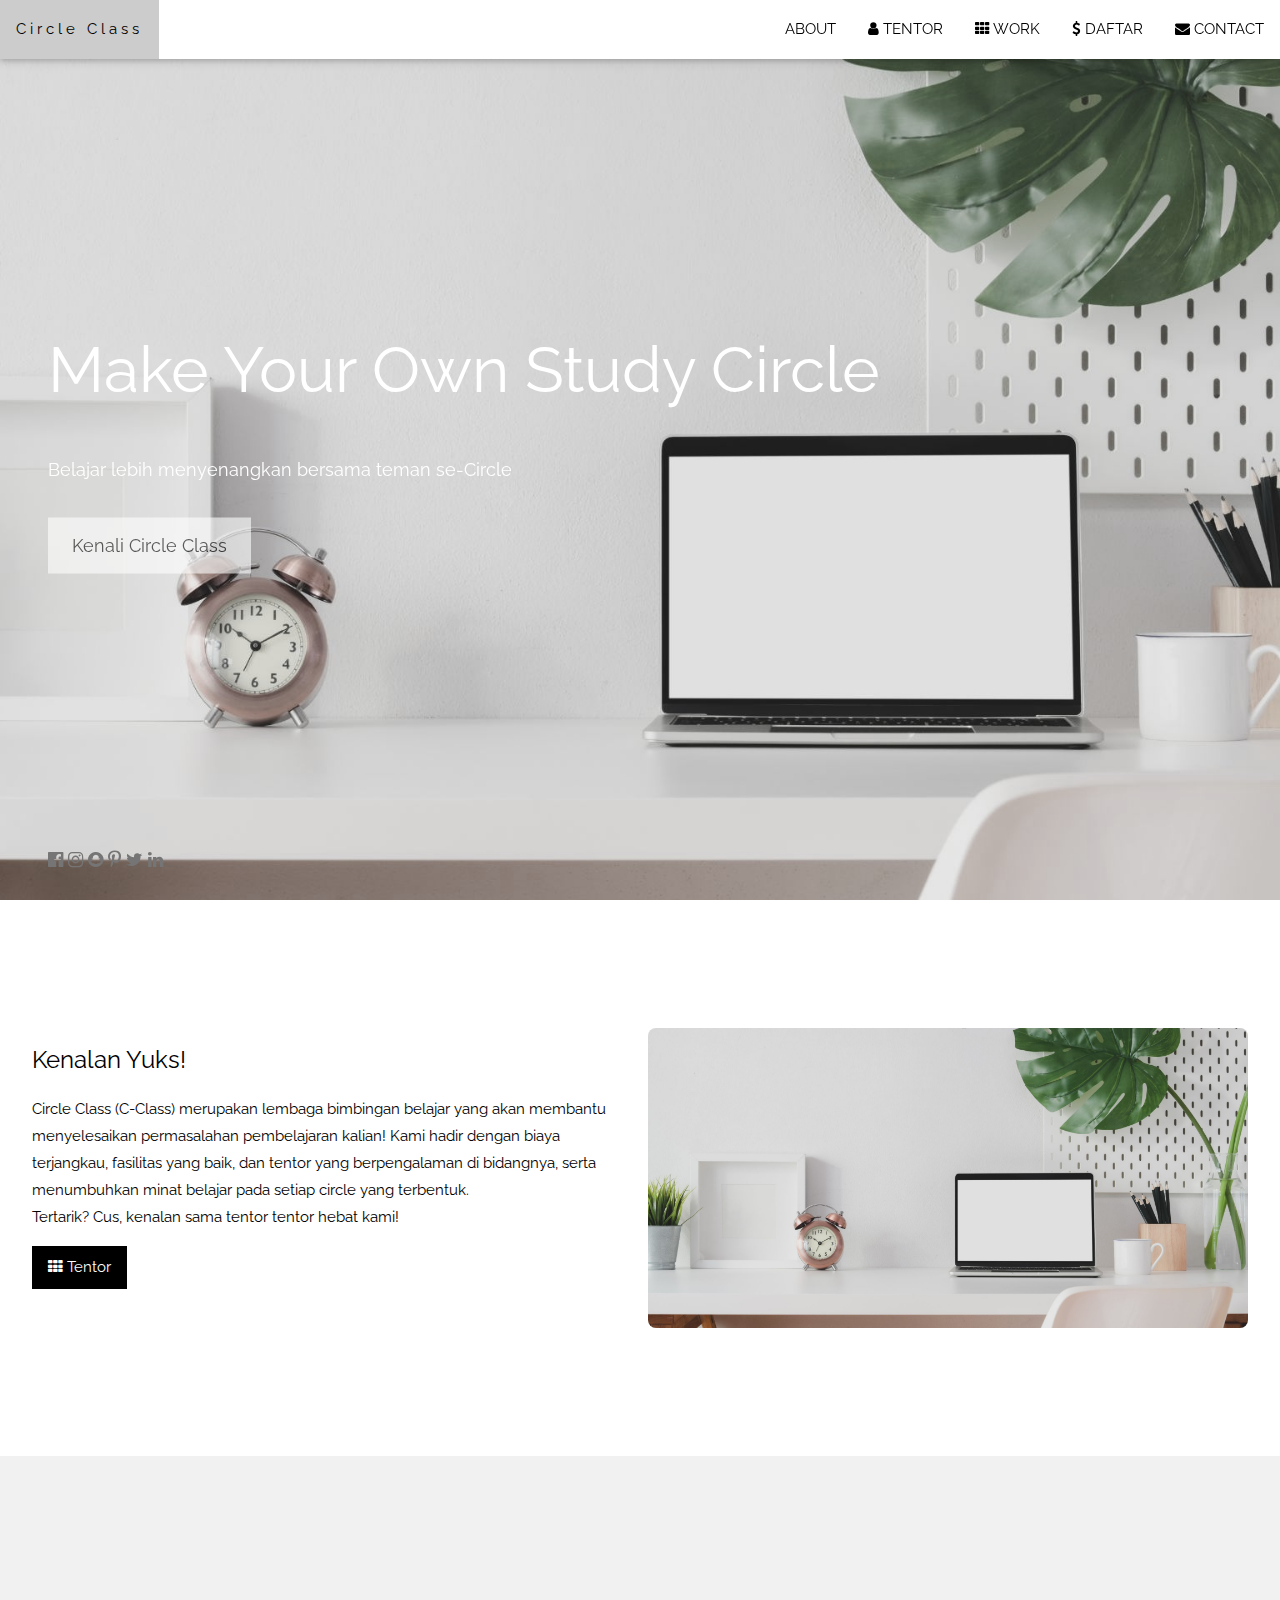
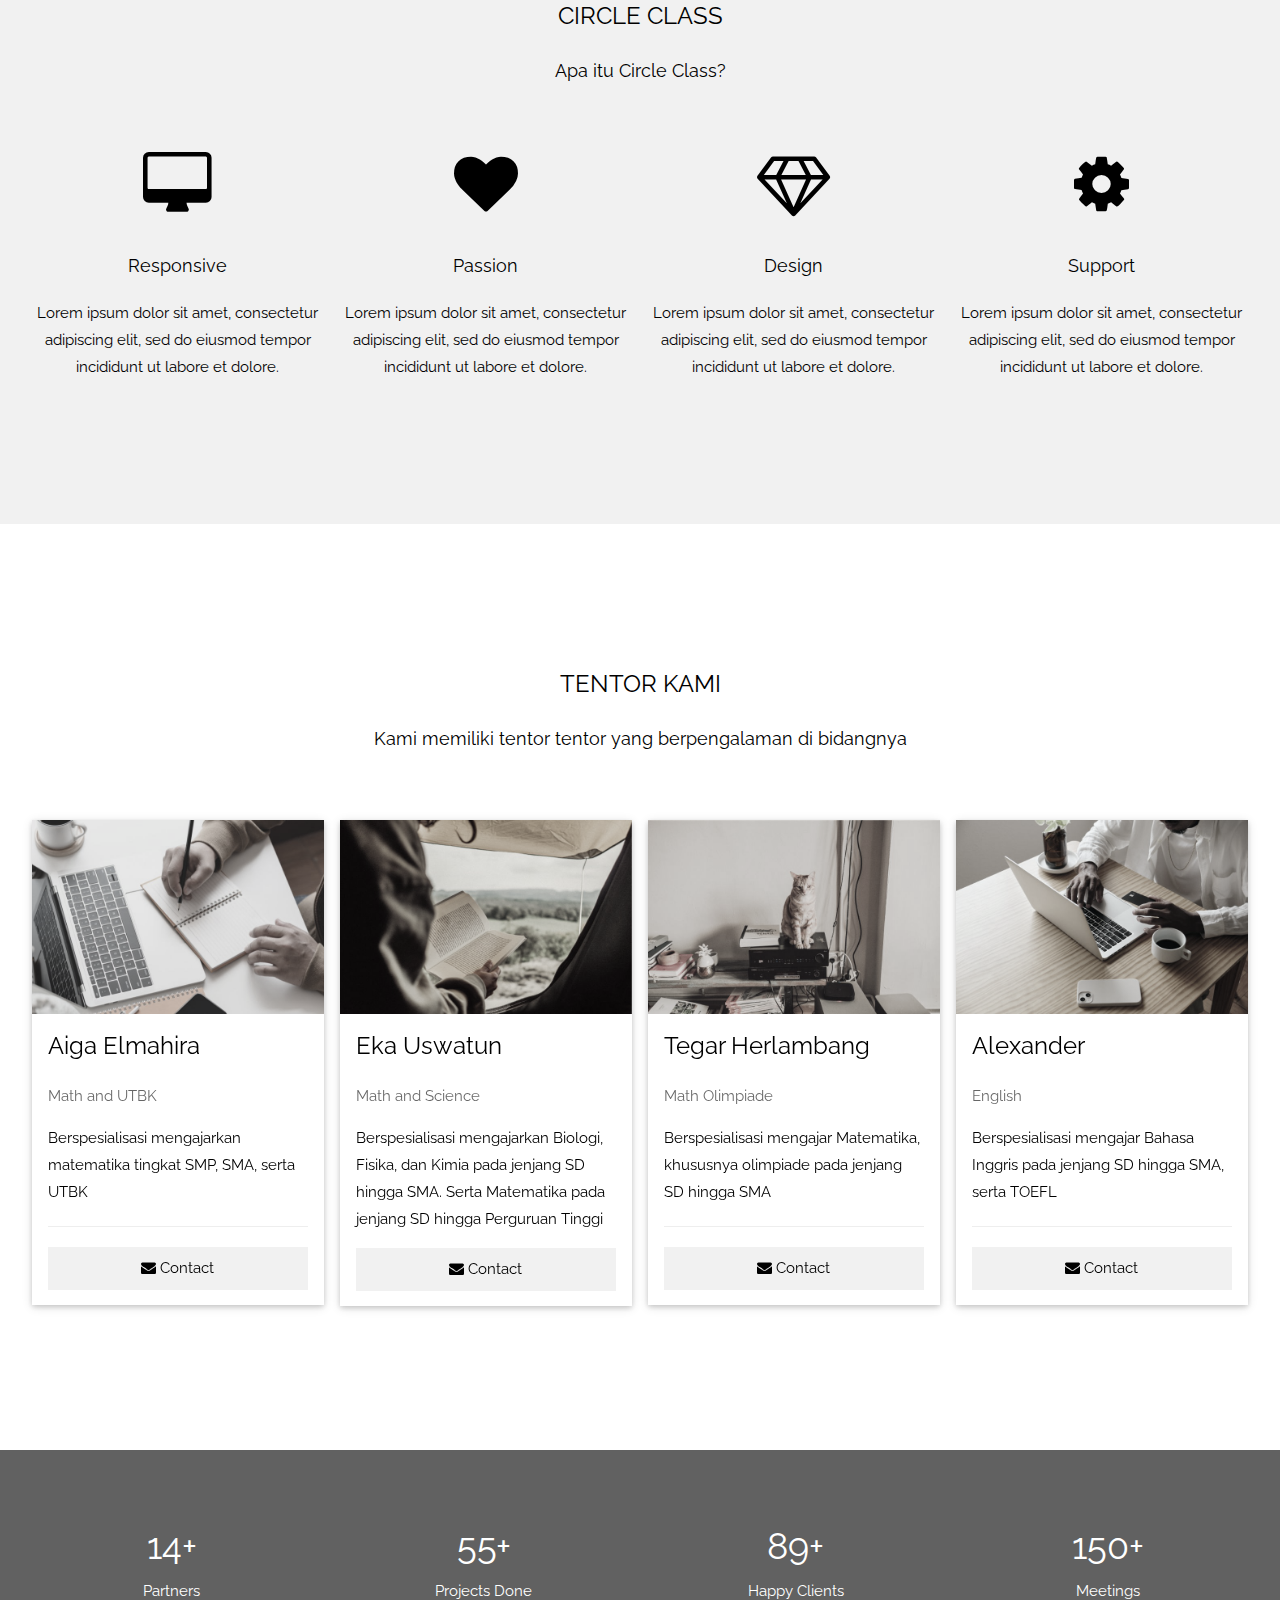
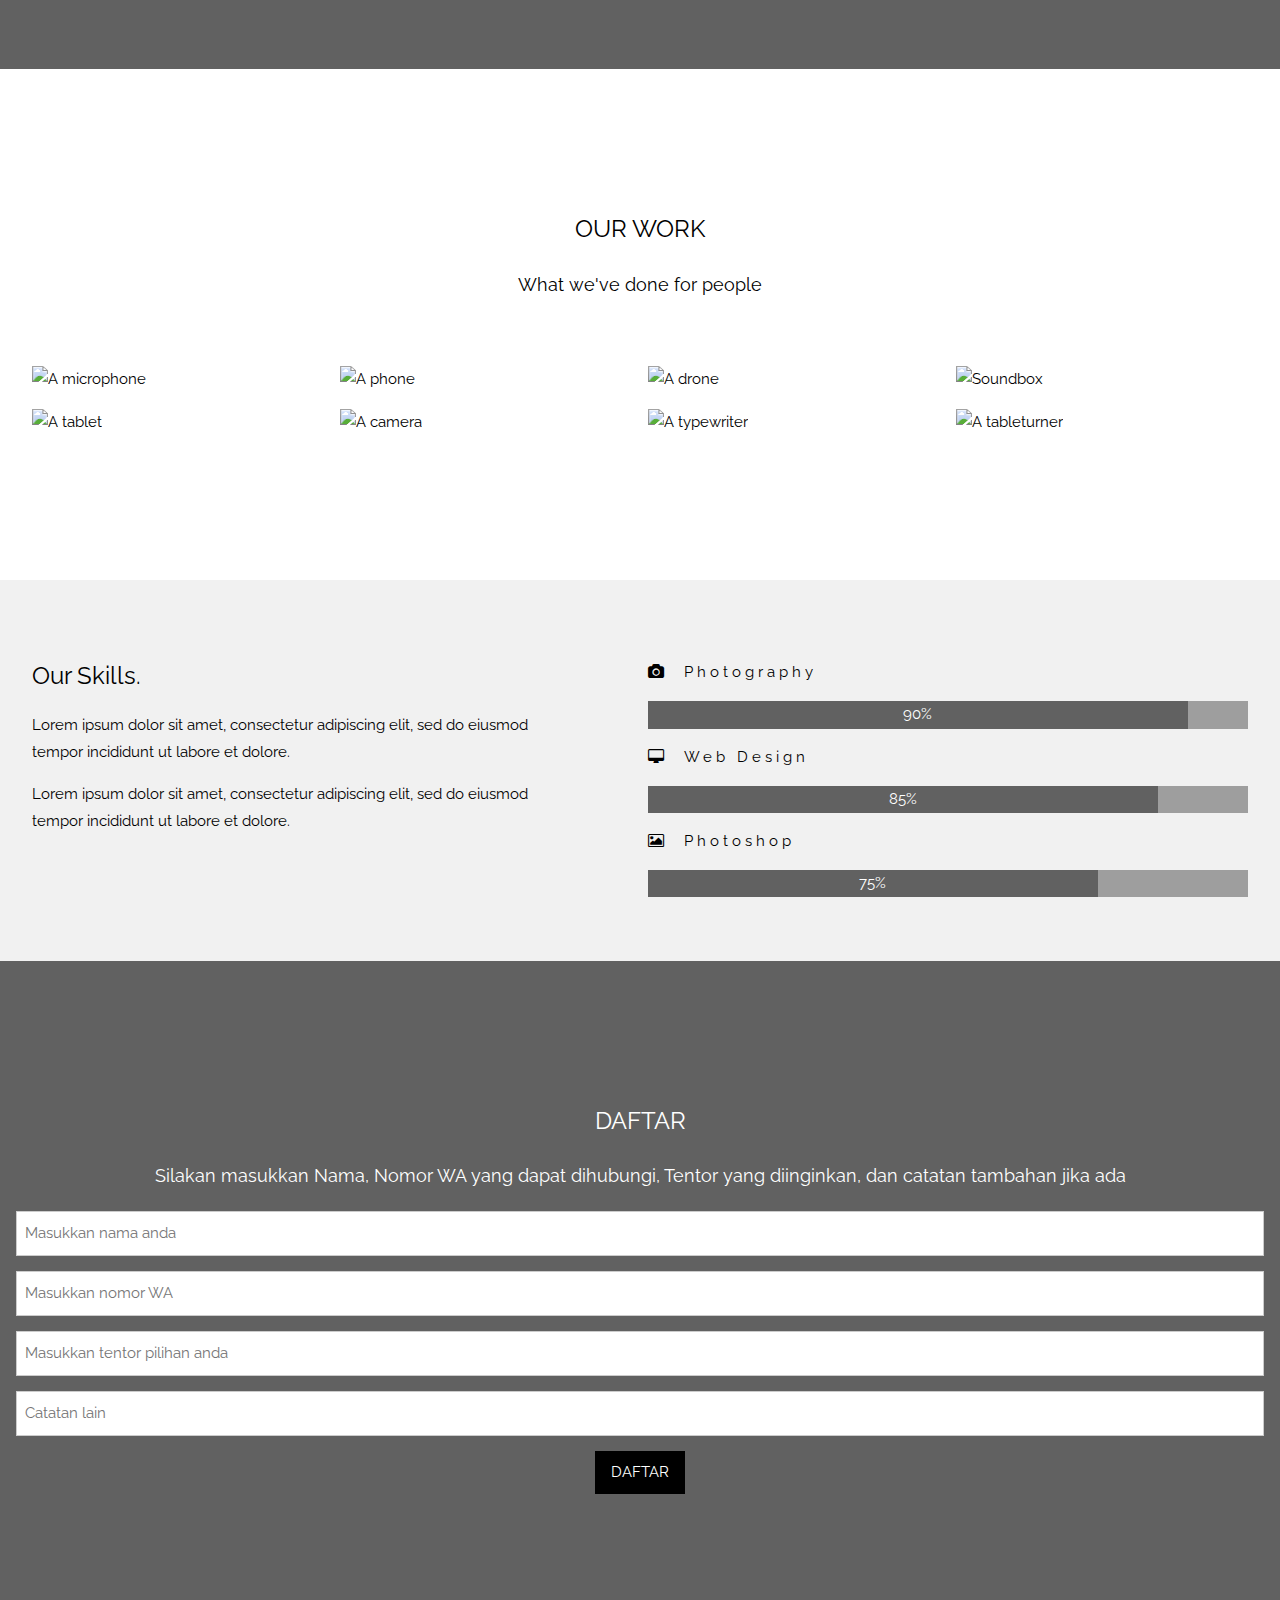
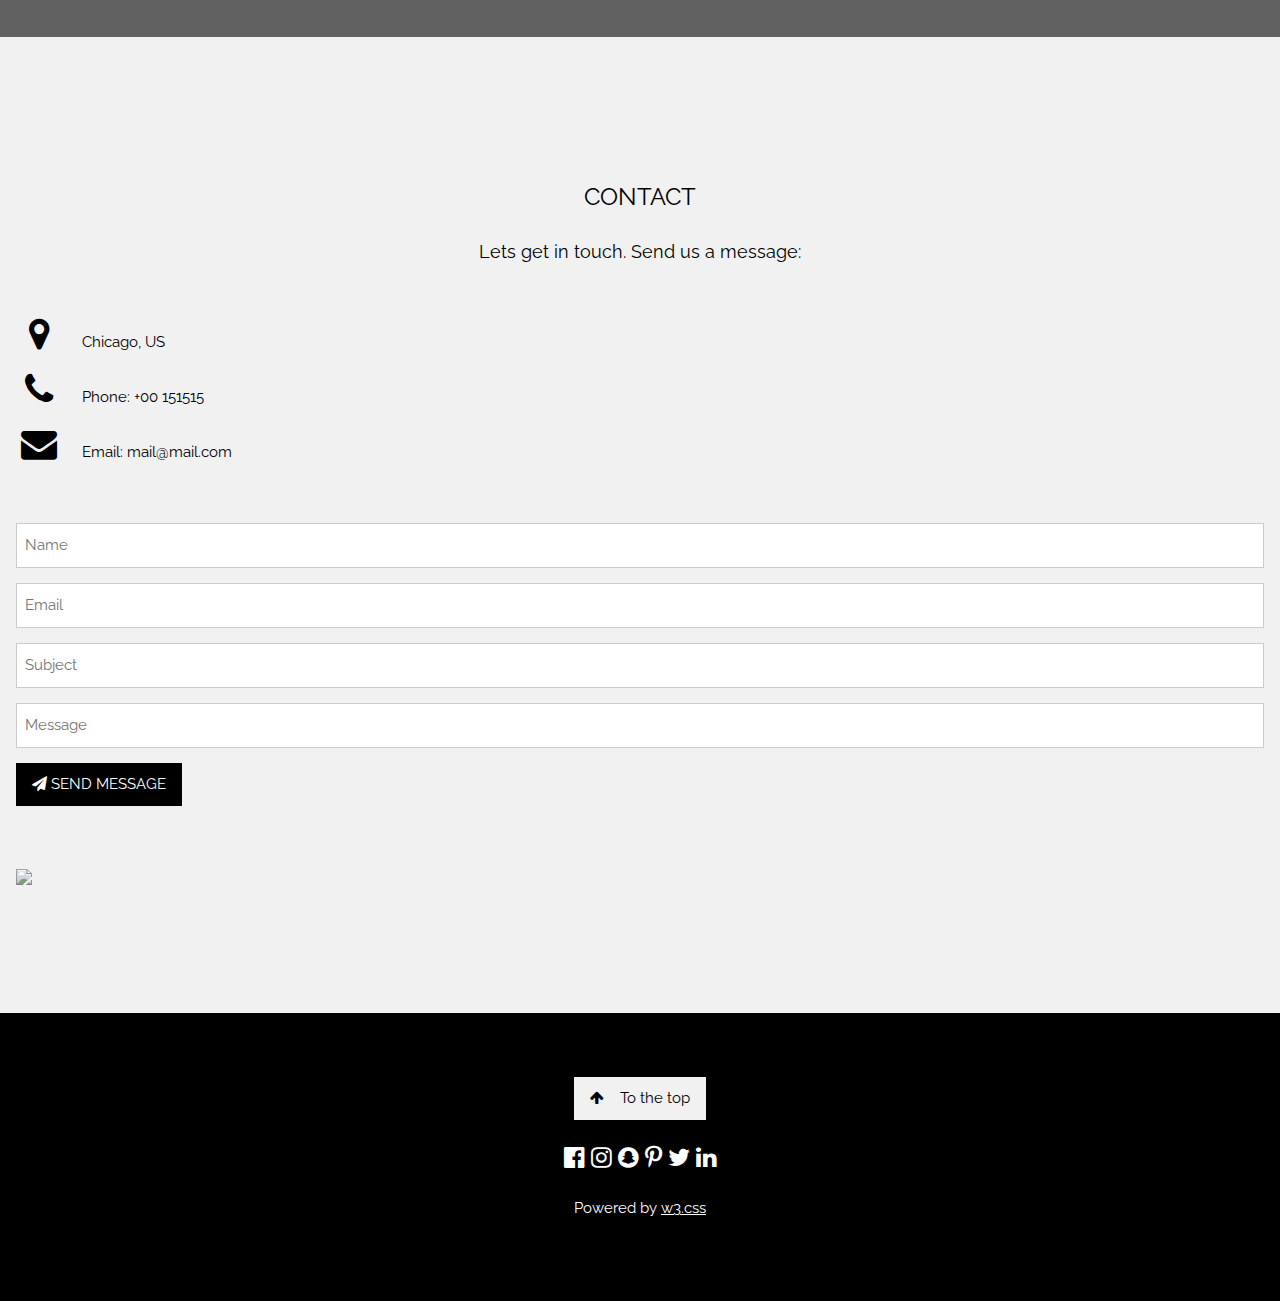
==== commit ae676baf: "tegar" ====
--- a/index.html
+++ b/index.html
@@ -2,6 +2,7 @@
 <html>
 <head>
 <title>W3.CSS Template</title>
+<link rel="icon" type="image/png" href="logo.png"/>
 <meta charset="UTF-8">
 <meta name="viewport" content="width=device-width, initial-scale=1">
 <link rel="stylesheet" href="stylesheet.css">
@@ -284,7 +285,7 @@
 <!-- Pricing Section -->
 <div class="w3-container w3-center w3-dark-grey" style="padding:128px 16px" id="pricing">
   <h3>DAFTAR</h3>
-  <p class="w3-large">Choose a pricing plan that fits your needs.</p>
+  <p class="w3-large">Silakan masukkan Nama, Nomor WA yang dapat dihubungi, Tentor yang diinginkan, dan catatan tambahan jika ada</p>
   <form
     method="POST"
     action="https://script.google.com/macros/s/AKfycbz8HTBB39mVbCtegd4VztrgE0e_1sv3iFkUGpVbMQlOWIssCVH_MJfzkm7b5hcRYQTA/exec"
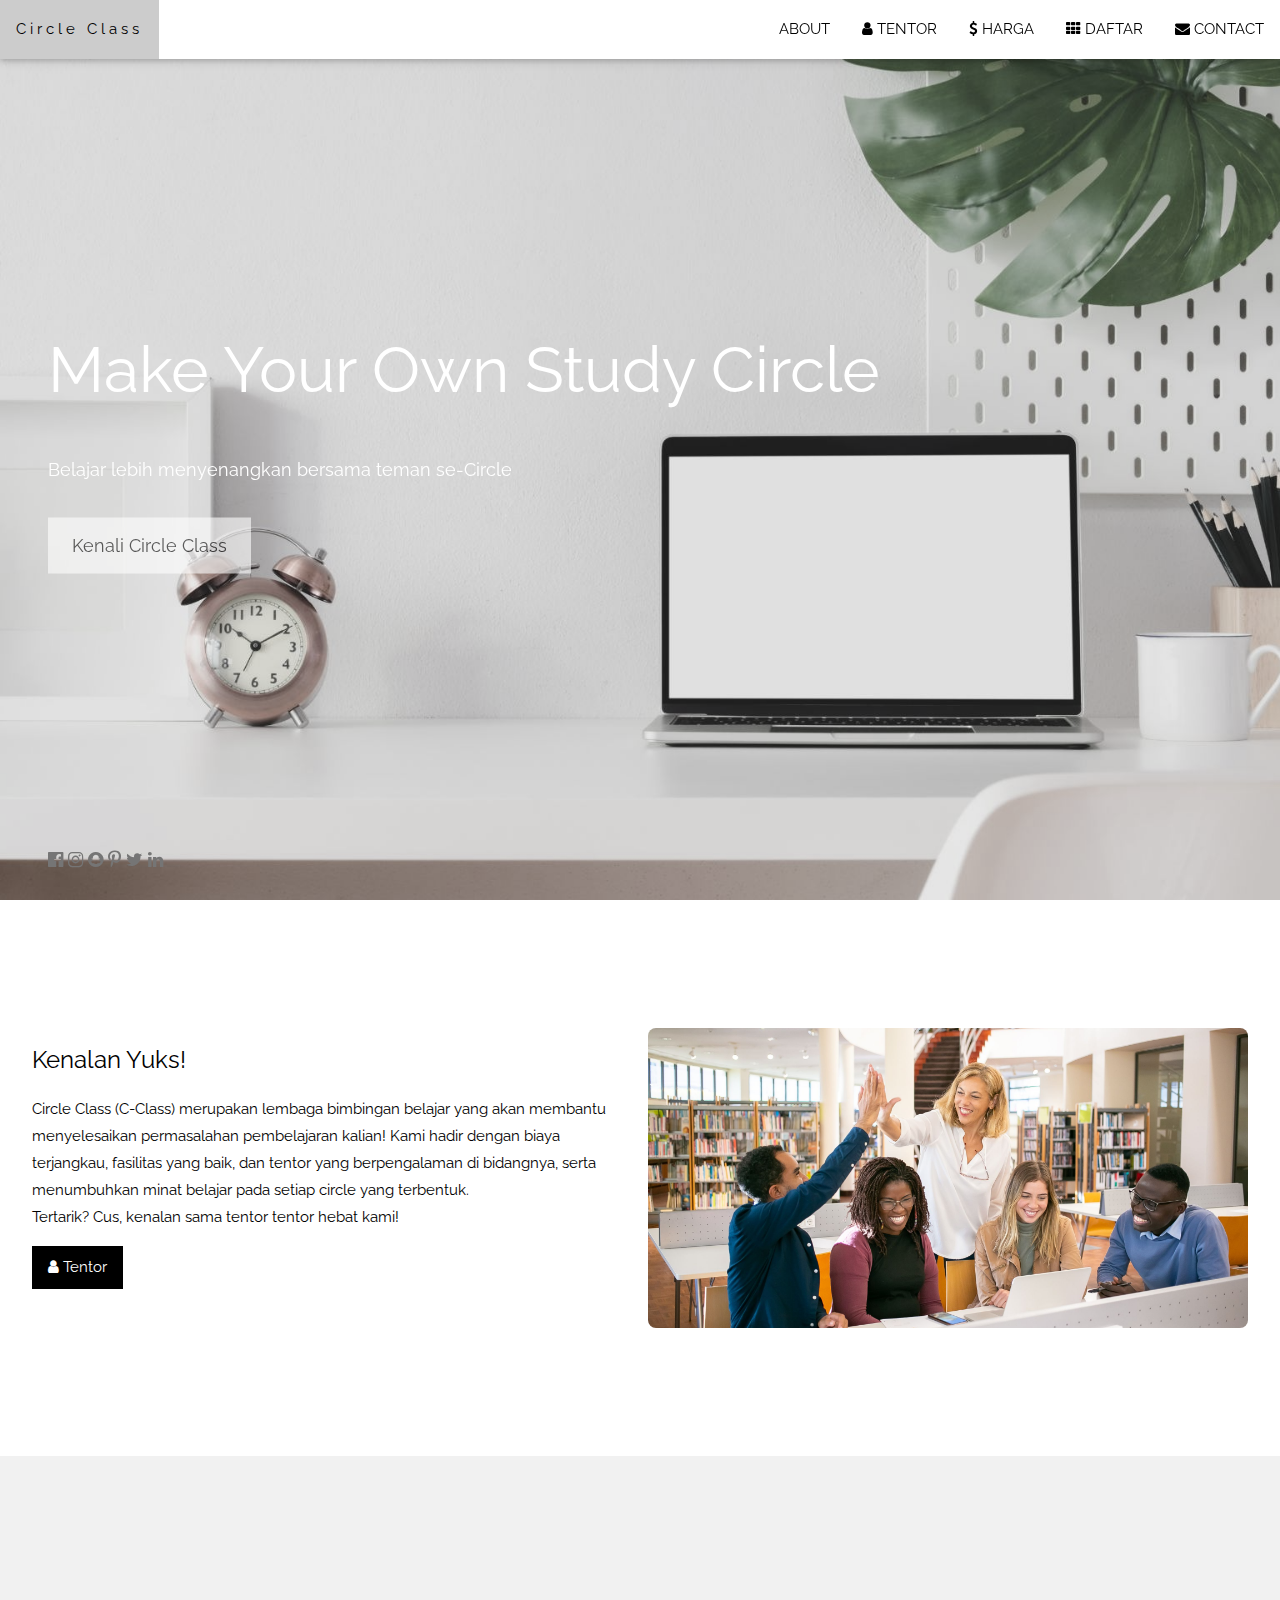
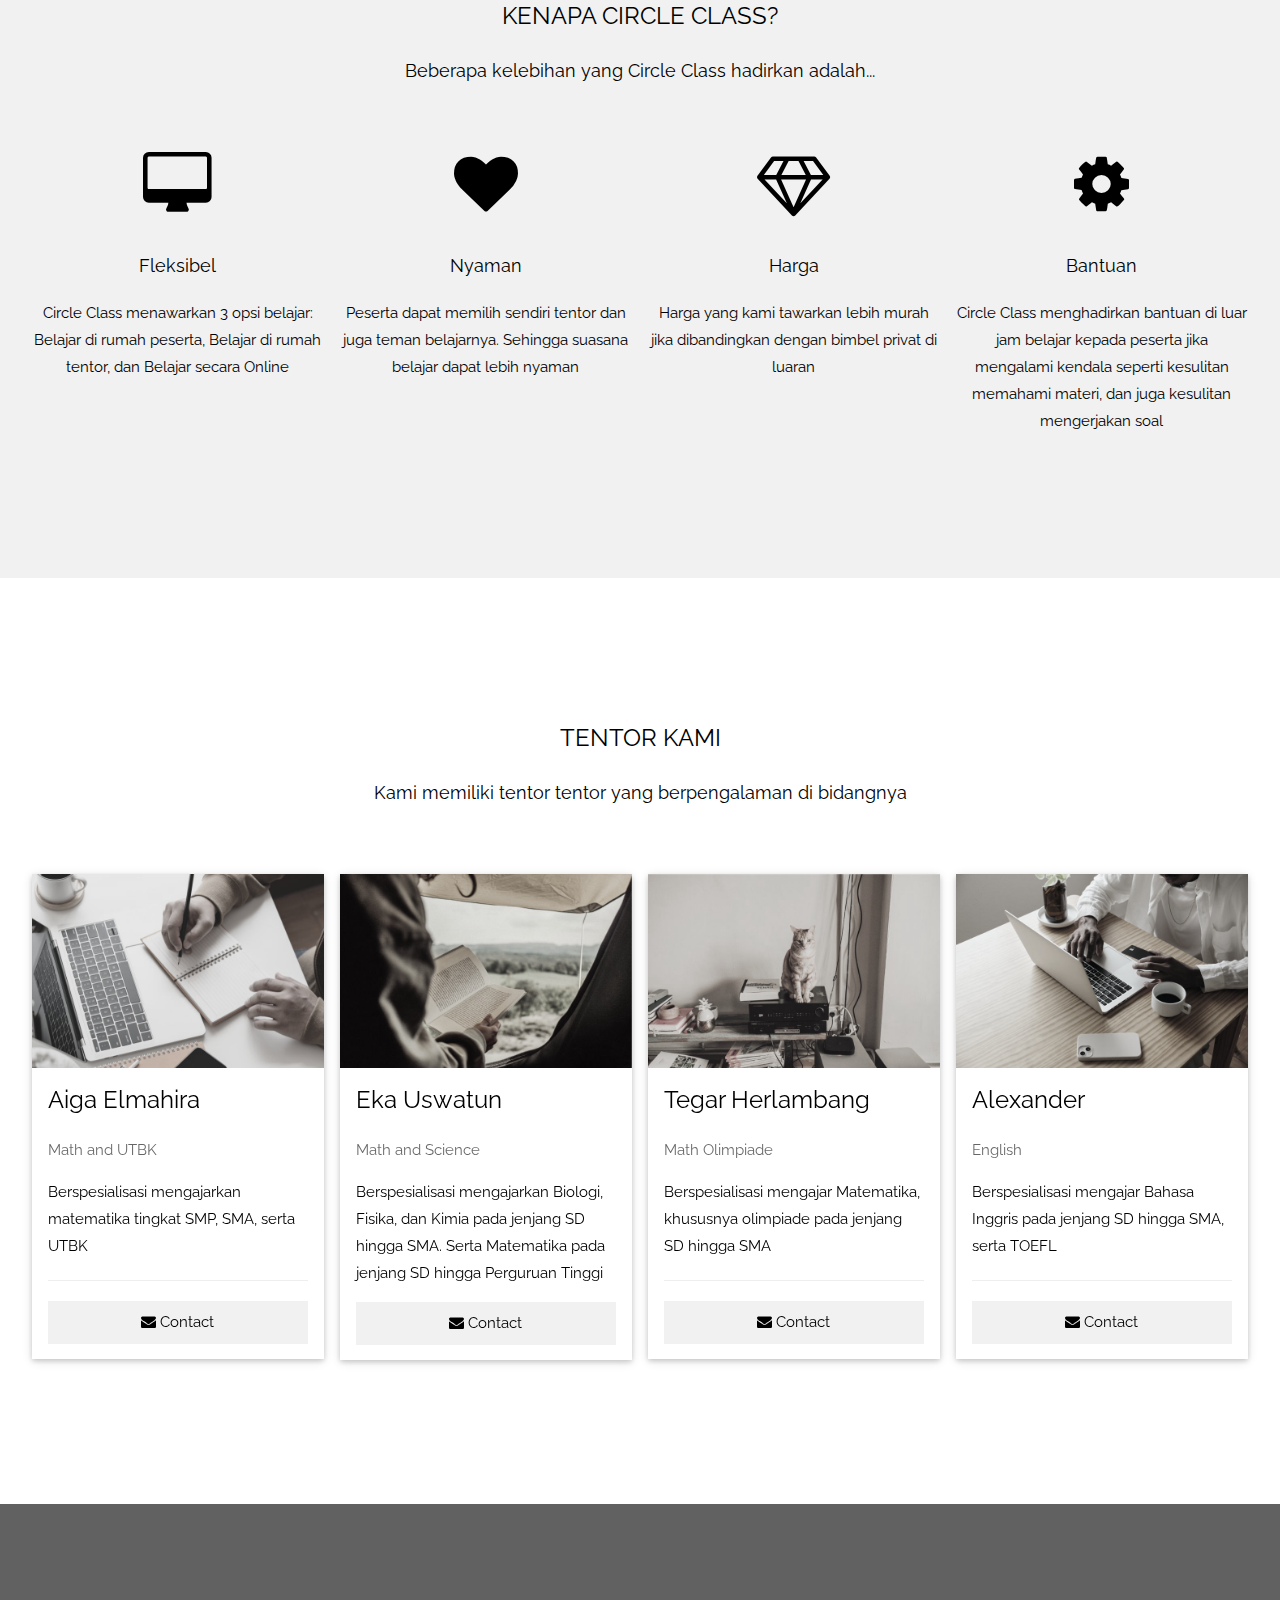
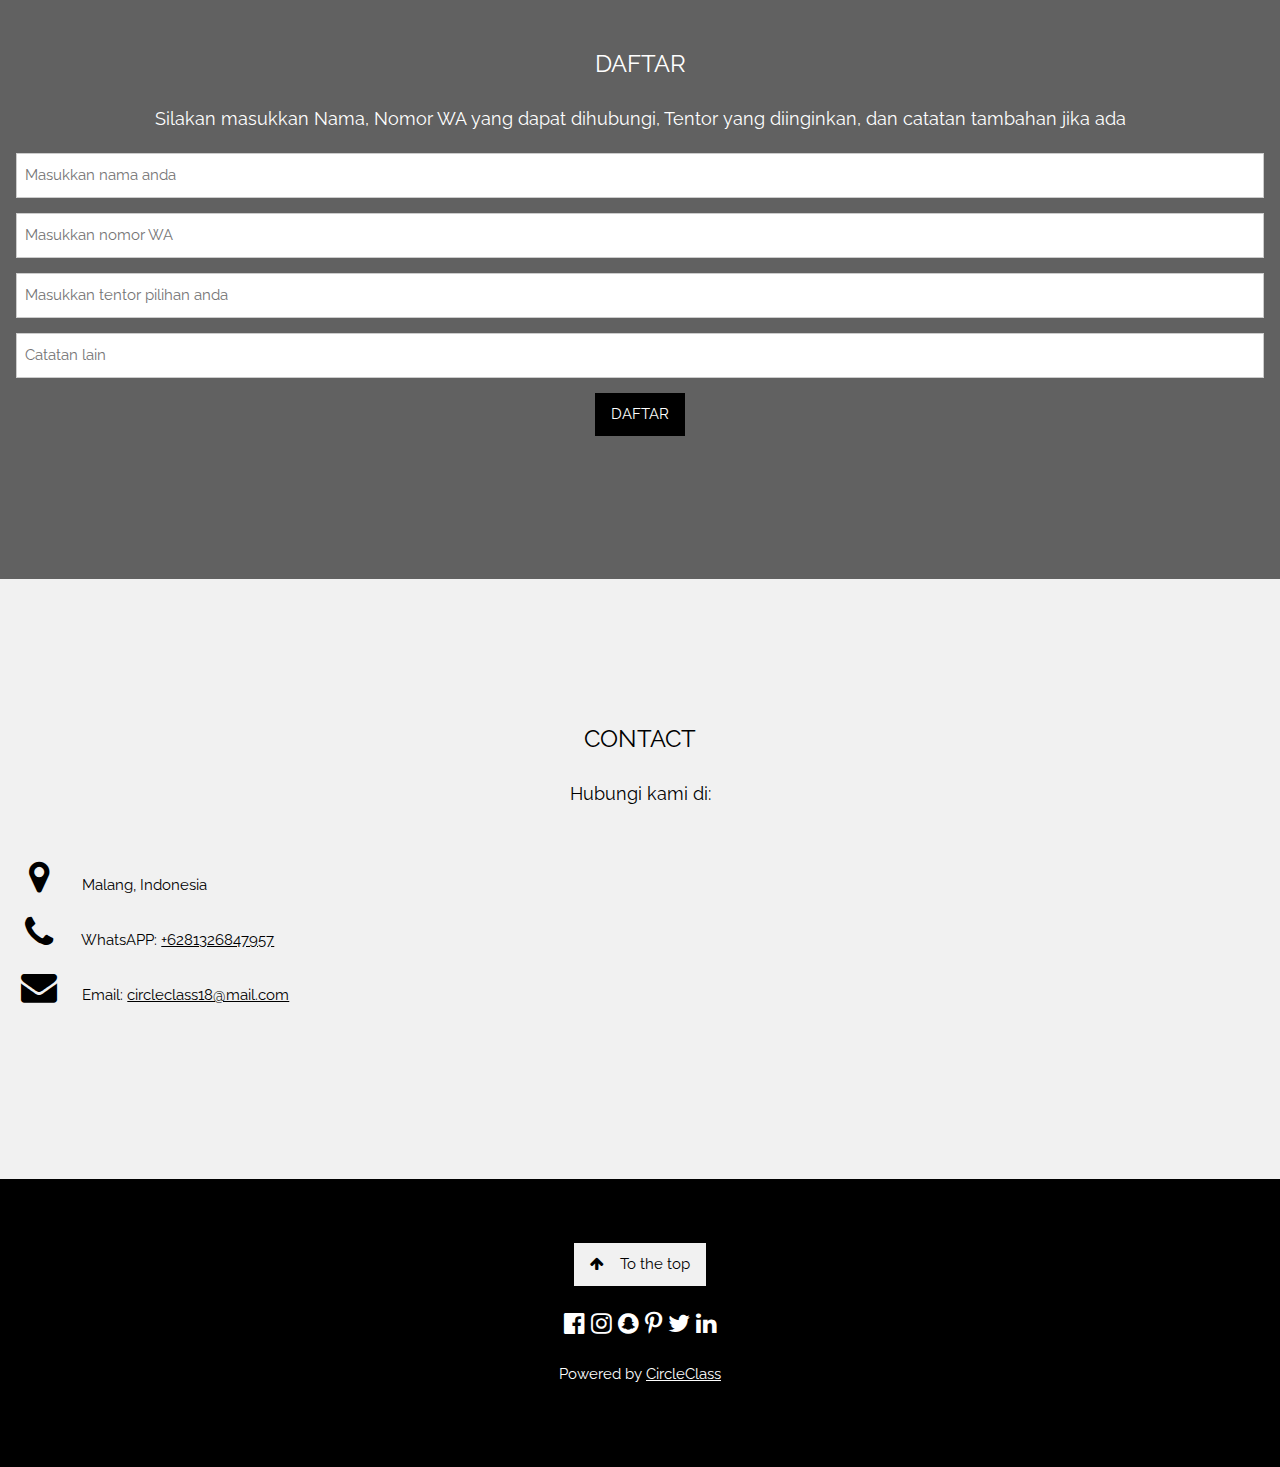
==== commit d39acc85: "tegar" ====
--- a/index.html
+++ b/index.html
@@ -52,9 +52,9 @@
     <!-- Right-sided navbar links -->
     <div class="w3-right w3-hide-small">
       <a href="#about" class="w3-bar-item w3-button">ABOUT</a>
-      <a href="#team" class="w3-bar-item w3-button"><i class="fa fa-user"></i> TENTOR</a>
-      <a href="#work" class="w3-bar-item w3-button"><i class="fa fa-th"></i> WORK</a>
-      <a href="#pricing" class="w3-bar-item w3-button"><i class="fa fa-usd"></i> DAFTAR</a>
+      <a href="#tentor" class="w3-bar-item w3-button"><i class="fa fa-user"></i> TENTOR</a>
+      <a href="#work" class="w3-bar-item w3-button"><i class="fa fa-usd"></i> HARGA</a>
+      <a href="#daftar" class="w3-bar-item w3-button"><i class="fa fa-th"></i> DAFTAR</a>
       <a href="#contact" class="w3-bar-item w3-button"><i class="fa fa-envelope"></i> CONTACT</a>
     </div>
     <!-- Hide right-floated links on small screens and replace them with a menu icon -->
@@ -69,9 +69,9 @@
 <nav class="w3-sidebar w3-bar-block w3-black w3-card w3-animate-left w3-hide-medium w3-hide-large" style="display:none" id="mySidebar">
   <a href="javascript:void(0)" onclick="w3_close()" class="w3-bar-item w3-button w3-large w3-padding-16">Close ×</a>
   <a href="#about" onclick="w3_close()" class="w3-bar-item w3-button">ABOUT</a>
-  <a href="#team" onclick="w3_close()" class="w3-bar-item w3-button">TENTOR</a>
-  <a href="#work" onclick="w3_close()" class="w3-bar-item w3-button">WORK</a>
-  <a href="#pricing" onclick="w3_close()" class="w3-bar-item w3-button">DAFTAR</a>
+  <a href="#tentor" onclick="w3_close()" class="w3-bar-item w3-button">TENTOR</a>
+  <a href="#work" onclick="w3_close()" class="w3-bar-item w3-button">HARGA</a>
+  <a href="#daftar" onclick="w3_close()" class="w3-bar-item w3-button">DAFTAR</a>
   <a href="#contact" onclick="w3_close()" class="w3-bar-item w3-button">CONTACT</a>
 </nav>
 
@@ -95,44 +95,44 @@
 
 
 <!-- Pengenalan -->
-<div class="w3-container" style="padding:128px 16px">
+<div class="w3-container"  id="about" style="padding:128px 16px">
   <div class="w3-row-padding">
     <div class="w3-col m6">
       <h3>Kenalan Yuks!</h3>
       <p>Circle Class (C-Class) merupakan lembaga bimbingan belajar yang akan membantu menyelesaikan permasalahan pembelajaran kalian! Kami hadir dengan biaya terjangkau, fasilitas yang baik, dan tentor yang berpengalaman di bidangnya, serta menumbuhkan minat belajar pada setiap circle yang terbentuk.<br>Tertarik? Cus, kenalan sama tentor tentor hebat kami!</p>
-      <p><a href="#tentor" class="w3-button w3-black"><i class="fa fa-th"> </i>Tentor</a></p>
+      <p><a href="#tentor" class="w3-button w3-black"><i class="fa fa-user"> </i>Tentor</a></p>
     </div>
     <div class="w3-col m6">
-      <img class="w3-image w3-round-large" src="bg.jpg" alt="Buildings" width="700" height="394">
+      <img class="w3-image w3-round-large" src="teachers.jpg" alt="Buildings" width="700" height="394">
     </div>
   </div>
 </div>
 
 
 <!-- About Section -->
-<div class="w3-container  w3-light-grey" style="padding:128px 16px" id="about">
-  <h3 class="w3-center">CIRCLE CLASS</h3>
-  <p class="w3-center w3-large">Apa itu Circle Class?</p>
+<div class="w3-container  w3-light-grey" style="padding:128px 16px">
+  <h3 class="w3-center">KENAPA CIRCLE CLASS?</h3>
+  <p class="w3-center w3-large">Beberapa kelebihan yang Circle Class hadirkan adalah...</p>
   <div class="w3-row-padding w3-center" style="margin-top:64px">
     <div class="w3-quarter">
       <i class="fa fa-desktop w3-margin-bottom w3-jumbo w3-center"></i>
-      <p class="w3-large">Responsive</p>
-      <p>Lorem ipsum dolor sit amet, consectetur adipiscing elit, sed do eiusmod tempor incididunt ut labore et dolore.</p>
+      <p class="w3-large">Fleksibel</p>
+      <p>Circle Class menawarkan 3 opsi belajar: Belajar di rumah peserta, Belajar di rumah tentor, dan Belajar secara Online</p>
     </div>
     <div class="w3-quarter">
       <i class="fa fa-heart w3-margin-bottom w3-jumbo"></i>
-      <p class="w3-large">Passion</p>
-      <p>Lorem ipsum dolor sit amet, consectetur adipiscing elit, sed do eiusmod tempor incididunt ut labore et dolore.</p>
+      <p class="w3-large">Nyaman</p>
+      <p>Peserta dapat memilih sendiri tentor dan juga teman belajarnya. Sehingga suasana belajar dapat lebih nyaman</p>
     </div>
     <div class="w3-quarter">
       <i class="fa fa-diamond w3-margin-bottom w3-jumbo"></i>
-      <p class="w3-large">Design</p>
-      <p>Lorem ipsum dolor sit amet, consectetur adipiscing elit, sed do eiusmod tempor incididunt ut labore et dolore.</p>
+      <p class="w3-large">Harga</p>
+      <p>Harga yang kami tawarkan lebih murah jika dibandingkan dengan bimbel privat di luaran</p>
     </div>
     <div class="w3-quarter">
       <i class="fa fa-cog w3-margin-bottom w3-jumbo"></i>
-      <p class="w3-large">Support</p>
-      <p>Lorem ipsum dolor sit amet, consectetur adipiscing elit, sed do eiusmod tempor incididunt ut labore et dolore.</p>
+      <p class="w3-large">Bantuan</p>
+      <p>Circle Class menghadirkan bantuan di luar jam belajar kepada peserta jika mengalami kendala seperti kesulitan memahami materi, dan juga kesulitan mengerjakan soal</p>
     </div>
   </div>
 </div>
@@ -190,7 +190,7 @@
   </div>
 </div>
 
-<!-- Promo Section "Statistics" -->
+<!-- Promo Section "Statistics" 
 <div class="w3-container w3-row w3-center w3-dark-grey w3-padding-64">
   <div class="w3-quarter">
     <span class="w3-xxlarge">14+</span>
@@ -209,8 +209,9 @@
     <br>Meetings
   </div>
 </div>
-
-<!-- Work Section -->
+-->
+
+<!-- Work Section 
 <div class="w3-container" style="padding:128px 16px" id="work">
   <h3 class="w3-center">OUR WORK</h3>
   <p class="w3-center w3-large">What we've done for people</p>
@@ -245,6 +246,7 @@
     </div>
   </div>
 </div>
+-->
 
 <!-- Modal for full size images on click-->
 <div id="modal01" class="w3-modal w3-black" onclick="this.style.display='none'">
@@ -255,7 +257,7 @@
   </div>
 </div>
 
-<!-- Skills Section -->
+<!-- Skills Section 
 <div class="w3-container w3-light-grey w3-padding-64">
   <div class="w3-row-padding">
     <div class="w3-col m6">
@@ -281,9 +283,10 @@
     </div>
   </div>
 </div>
+-->
 
 <!-- Pricing Section -->
-<div class="w3-container w3-center w3-dark-grey" style="padding:128px 16px" id="pricing">
+<div class="w3-container w3-center w3-dark-grey" style="padding:128px 16px" id="daftar">
   <h3>DAFTAR</h3>
   <p class="w3-large">Silakan masukkan Nama, Nomor WA yang dapat dihubungi, Tentor yang diinginkan, dan catatan tambahan jika ada</p>
   <form
@@ -305,25 +308,17 @@
 <!-- Contact Section -->
 <div class="w3-container w3-light-grey" style="padding:128px 16px" id="contact">
   <h3 class="w3-center">CONTACT</h3>
-  <p class="w3-center w3-large">Lets get in touch. Send us a message:</p>
+  <p class="w3-center w3-large">Hubungi kami di:</p>
   <div style="margin-top:48px">
-    <p><i class="fa fa-map-marker fa-fw w3-xxlarge w3-margin-right"></i> Chicago, US</p>
-    <p><i class="fa fa-phone fa-fw w3-xxlarge w3-margin-right"></i> Phone: +00 151515</p>
-    <p><i class="fa fa-envelope fa-fw w3-xxlarge w3-margin-right"> </i> Email: mail@mail.com</p>
+    <p><i class="fa fa-map-marker fa-fw w3-xxlarge w3-margin-right"></i> Malang, Indonesia</p>
+    <p><i class="fa fa-phone fa-fw w3-xxlarge w3-margin-right"></i> WhatsAPP: <a href="https://wa.me/6281326847957">+6281326847957</a></p>
+    <p><i class="fa fa-envelope fa-fw w3-xxlarge w3-margin-right"> </i> Email: <a href="mailto: @circleclass18@mail.com">circleclass18@mail.com</a></p>
     <br>
-    <form action="/action_page.php" target="_blank">
-      <p><input class="w3-input w3-border" type="text" placeholder="Name" required name="Name"></p>
-      <p><input class="w3-input w3-border" type="text" placeholder="Email" required name="Email"></p>
-      <p><input class="w3-input w3-border" type="text" placeholder="Subject" required name="Subject"></p>
-      <p><input class="w3-input w3-border" type="text" placeholder="Message" required name="Message"></p>
-      <p>
-        <button class="w3-button w3-black" type="submit">
-          <i class="fa fa-paper-plane"></i> SEND MESSAGE
-        </button>
-      </p>
-    </form>
-    <!-- Image of location/map -->
-    <img src="/w3images/map.jpg" class="w3-image w3-greyscale" style="width:100%;margin-top:48px">
+  
+<!--
+    (Image of location/map)
+    <img src="/w3images/map.jpg" class="w3-image w3-greyscale" style="width:100%;margin-top:48px">-->
+
   </div>
 </div>
 
@@ -338,7 +333,7 @@
     <i class="fa fa-twitter w3-hover-opacity"></i>
     <i class="fa fa-linkedin w3-hover-opacity"></i>
   </div>
-  <p>Powered by <a href="https://www.w3schools.com/w3css/default.asp" title="W3.CSS" target="_blank" class="w3-hover-text-green">w3.css</a></p>
+  <p>Powered by <a href="https://instagram.com/circleclass_bimbelmlg" target="_blank" class="w3-hover-text-green">CircleClass</a></p>
 </footer>
  
 <script>
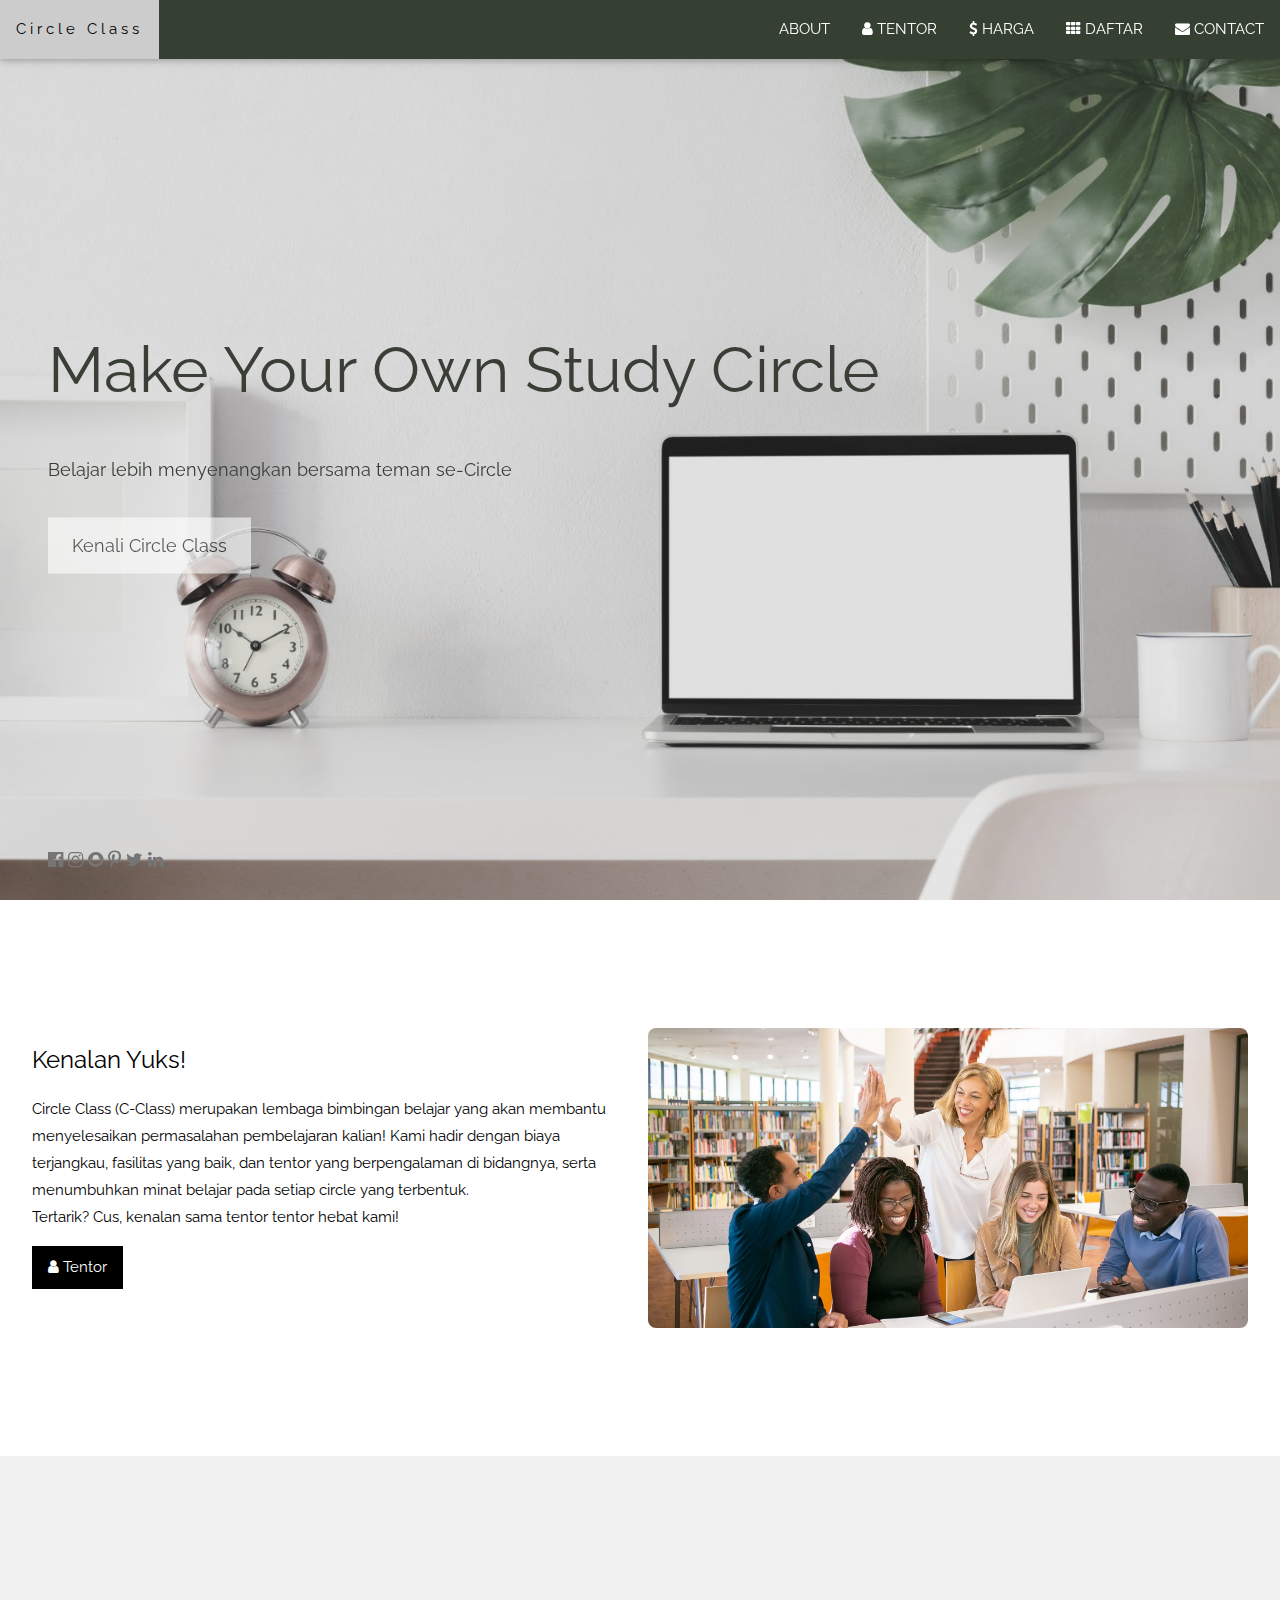
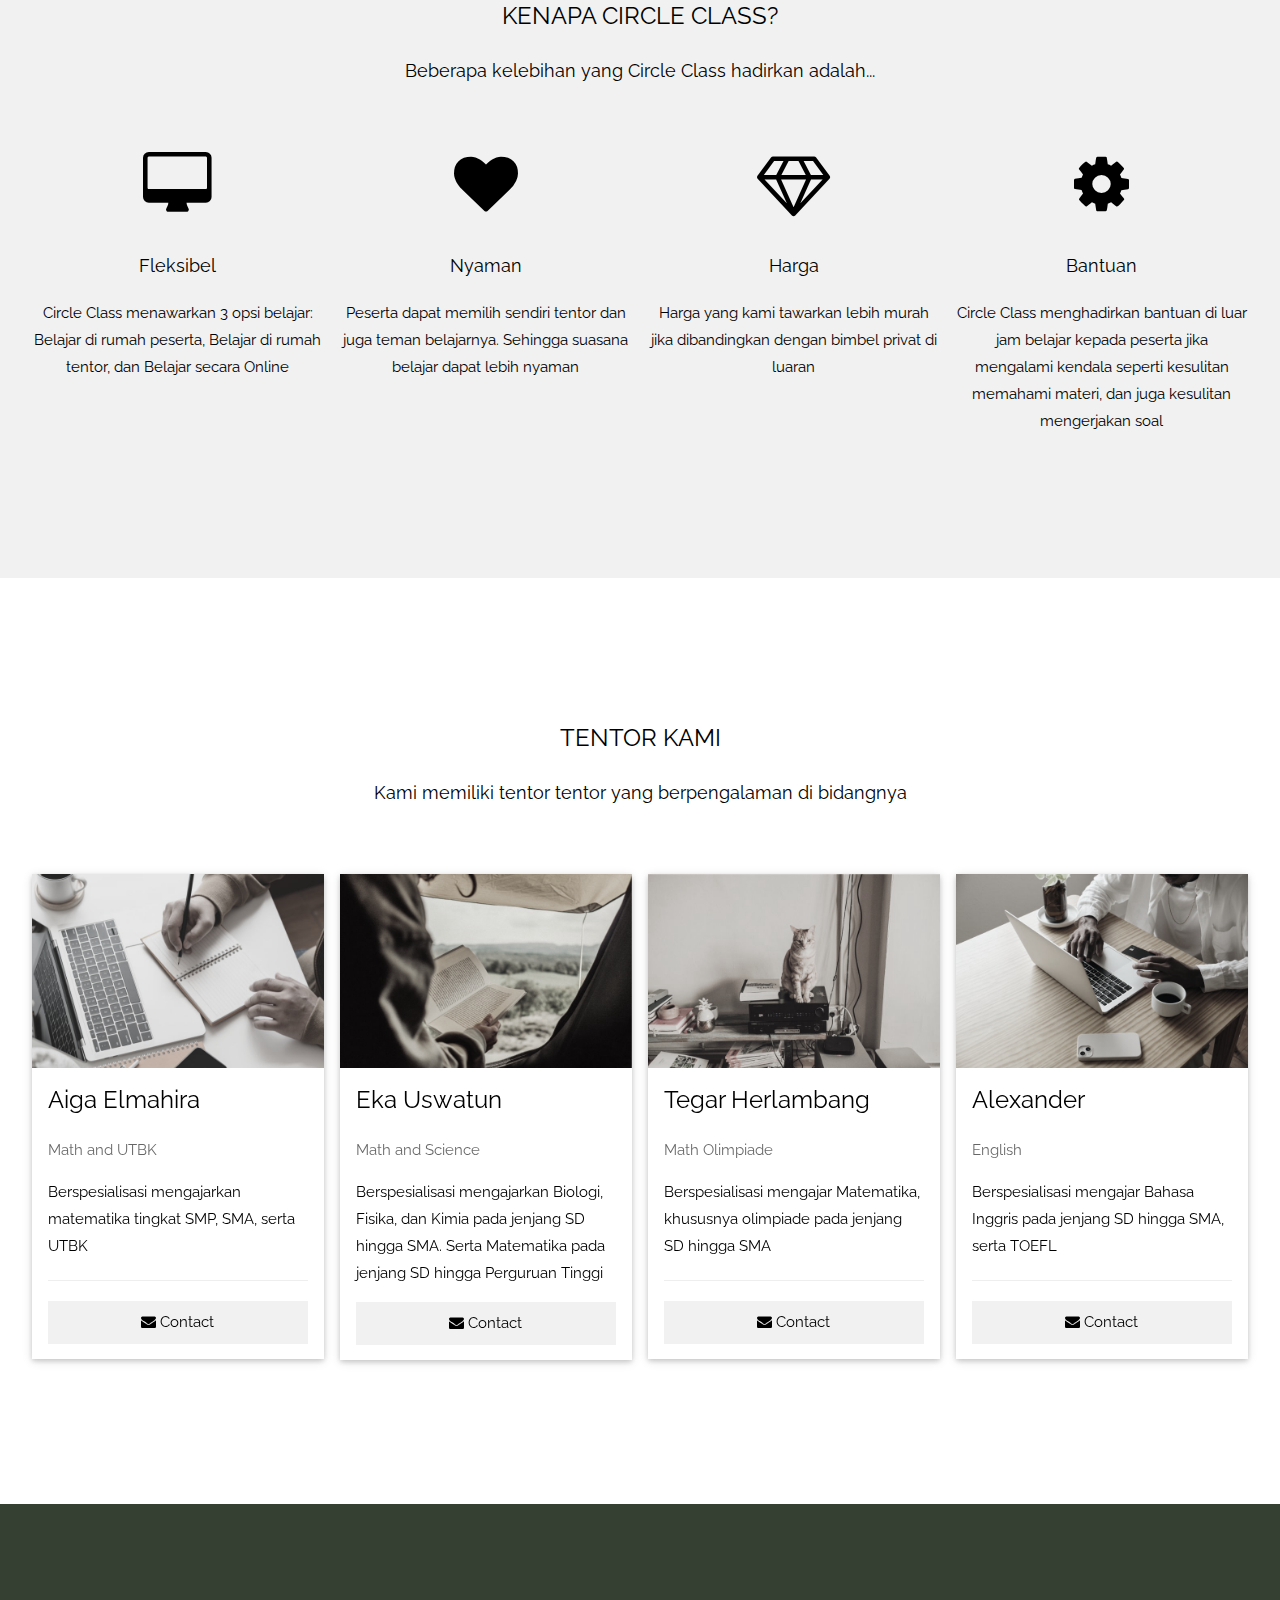
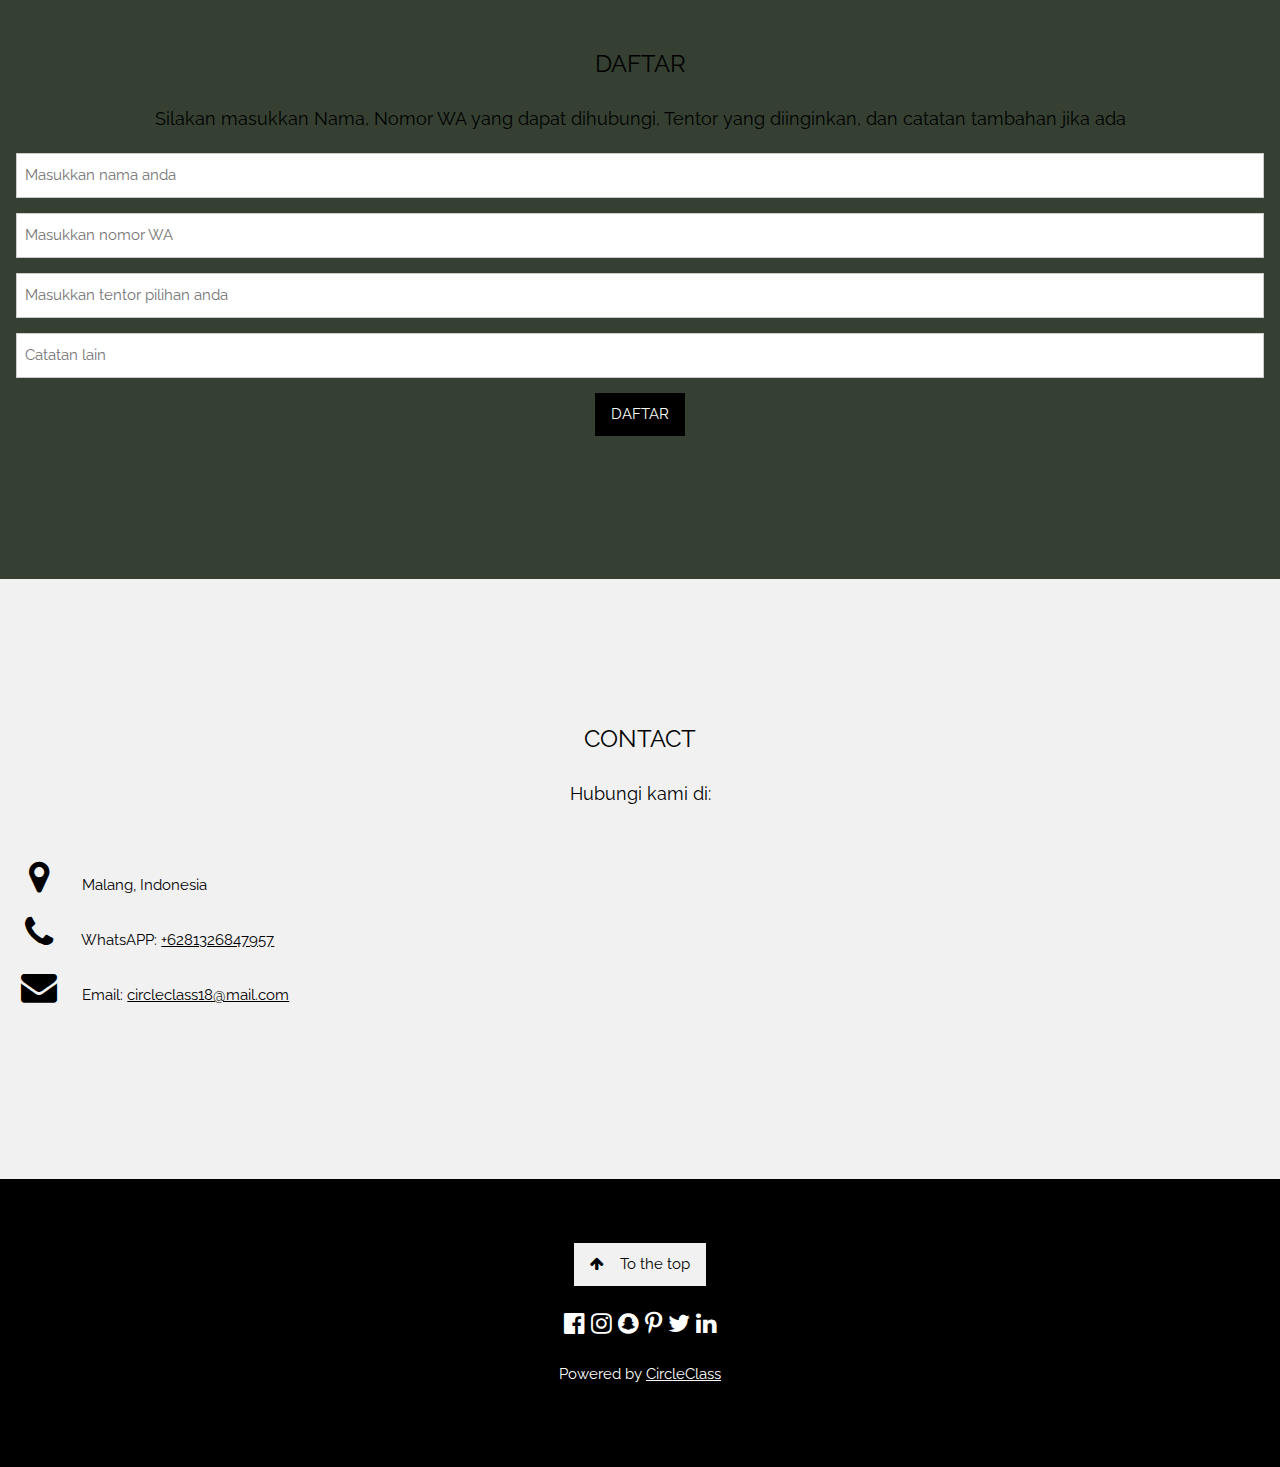
==== commit 703f8c84: "tegar" ====
--- a/index.html
+++ b/index.html
@@ -47,15 +47,15 @@
 
 <!-- Navbar (sit on top) -->
 <div class="w3-top">
-  <div class="w3-bar w3-white w3-card" id="myNavbar">
-    <a href="#home" class="w3-bar-item w3-button w3-wide">Circle Class</a>
+  <div class="w3-bar cc-warna w3-card" id="myNavbar">
+    <a href="#home" class="w3-bar-item w3-button w3-wide text-putih">Circle Class</a>
     <!-- Right-sided navbar links -->
     <div class="w3-right w3-hide-small">
-      <a href="#about" class="w3-bar-item w3-button">ABOUT</a>
-      <a href="#tentor" class="w3-bar-item w3-button"><i class="fa fa-user"></i> TENTOR</a>
-      <a href="#work" class="w3-bar-item w3-button"><i class="fa fa-usd"></i> HARGA</a>
-      <a href="#daftar" class="w3-bar-item w3-button"><i class="fa fa-th"></i> DAFTAR</a>
-      <a href="#contact" class="w3-bar-item w3-button"><i class="fa fa-envelope"></i> CONTACT</a>
+      <a href="#about" class="w3-bar-item w3-button text-putih">ABOUT</a>
+      <a href="#tentor" class="w3-bar-item w3-button text-putih"><i class="fa fa-user"></i> TENTOR</a>
+      <a href="#work" class="w3-bar-item w3-button text-putih"><i class="fa fa-usd"></i> HARGA</a>
+      <a href="#daftar" class="w3-bar-item w3-button text-putih"><i class="fa fa-th"></i> DAFTAR</a>
+      <a href="#contact" class="w3-bar-item w3-button text-putih"><i class="fa fa-envelope"></i> CONTACT</a>
     </div>
     <!-- Hide right-floated links on small screens and replace them with a menu icon -->
 
@@ -68,19 +68,19 @@
 <!-- Sidebar on small screens when clicking the menu icon -->
 <nav class="w3-sidebar w3-bar-block w3-black w3-card w3-animate-left w3-hide-medium w3-hide-large" style="display:none" id="mySidebar">
   <a href="javascript:void(0)" onclick="w3_close()" class="w3-bar-item w3-button w3-large w3-padding-16">Close ×</a>
-  <a href="#about" onclick="w3_close()" class="w3-bar-item w3-button">ABOUT</a>
-  <a href="#tentor" onclick="w3_close()" class="w3-bar-item w3-button">TENTOR</a>
-  <a href="#work" onclick="w3_close()" class="w3-bar-item w3-button">HARGA</a>
-  <a href="#daftar" onclick="w3_close()" class="w3-bar-item w3-button">DAFTAR</a>
-  <a href="#contact" onclick="w3_close()" class="w3-bar-item w3-button">CONTACT</a>
+  <a href="#about" onclick="w3_close()" class="w3-bar-item w3-button text-putih">ABOUT</a>
+  <a href="#tentor" onclick="w3_close()" class="w3-bar-item w3-button text-putih">TENTOR</a>
+  <a href="#work" onclick="w3_close()" class="w3-bar-item w3-button text-putih">HARGA</a>
+  <a href="#daftar" onclick="w3_close()" class="w3-bar-item w3-button text-putih">DAFTAR</a>
+  <a href="#contact" onclick="w3_close()" class="w3-bar-item w3-button text-putih">CONTACT</a>
 </nav>
 
 <!-- Header with full-height image -->
 <header class="bgimg-1 w3-display-container w3-grayscale-min" id="home">
   <div class="w3-display-left w3-text-white" style="padding:48px">
-    <span class="w3-jumbo w3-hide-small">Make Your Own Study Circle</span><br>
-    <span class="w3-xxlarge w3-hide-large w3-hide-medium">Make Your Own Study Circle</span><br>
-    <span class="w3-large">Belajar lebih menyenangkan bersama teman se-Circle</span>
+    <span class="w3-jumbo w3-hide-small text-cc">Make Your Own Study Circle</span><br>
+    <span class="w3-xxlarge w3-hide-large w3-hide-medium text-cc">Make Your Own Study Circle</span><br>
+    <span class="w3-large text-cc">Belajar lebih menyenangkan bersama teman se-Circle</span>
     <p><a href="#about" class="w3-button w3-white w3-padding-large w3-large w3-margin-top w3-opacity w3-hover-opacity-off">Kenali Circle Class</a></p>
   </div> 
   <div class="w3-display-bottomleft w3-text-grey w3-large" style="padding:24px 48px">
@@ -286,7 +286,7 @@
 -->
 
 <!-- Pricing Section -->
-<div class="w3-container w3-center w3-dark-grey" style="padding:128px 16px" id="daftar">
+<div class="w3-container w3-center cc-warna" style="padding:128px 16px" id="daftar">
   <h3>DAFTAR</h3>
   <p class="w3-large">Silakan masukkan Nama, Nomor WA yang dapat dihubungi, Tentor yang diinginkan, dan catatan tambahan jika ada</p>
   <form
--- a/style.css
+++ b/style.css
@@ -6,3 +6,15 @@
   background-image: url("bg.jpg");
   min-height: 100%;
 }
+
+.cc-warna {
+  background-color: #354032;
+}
+
+.text-cc {
+  color: #354032;
+}
+
+.text-putih {
+  color: #ffff;
+}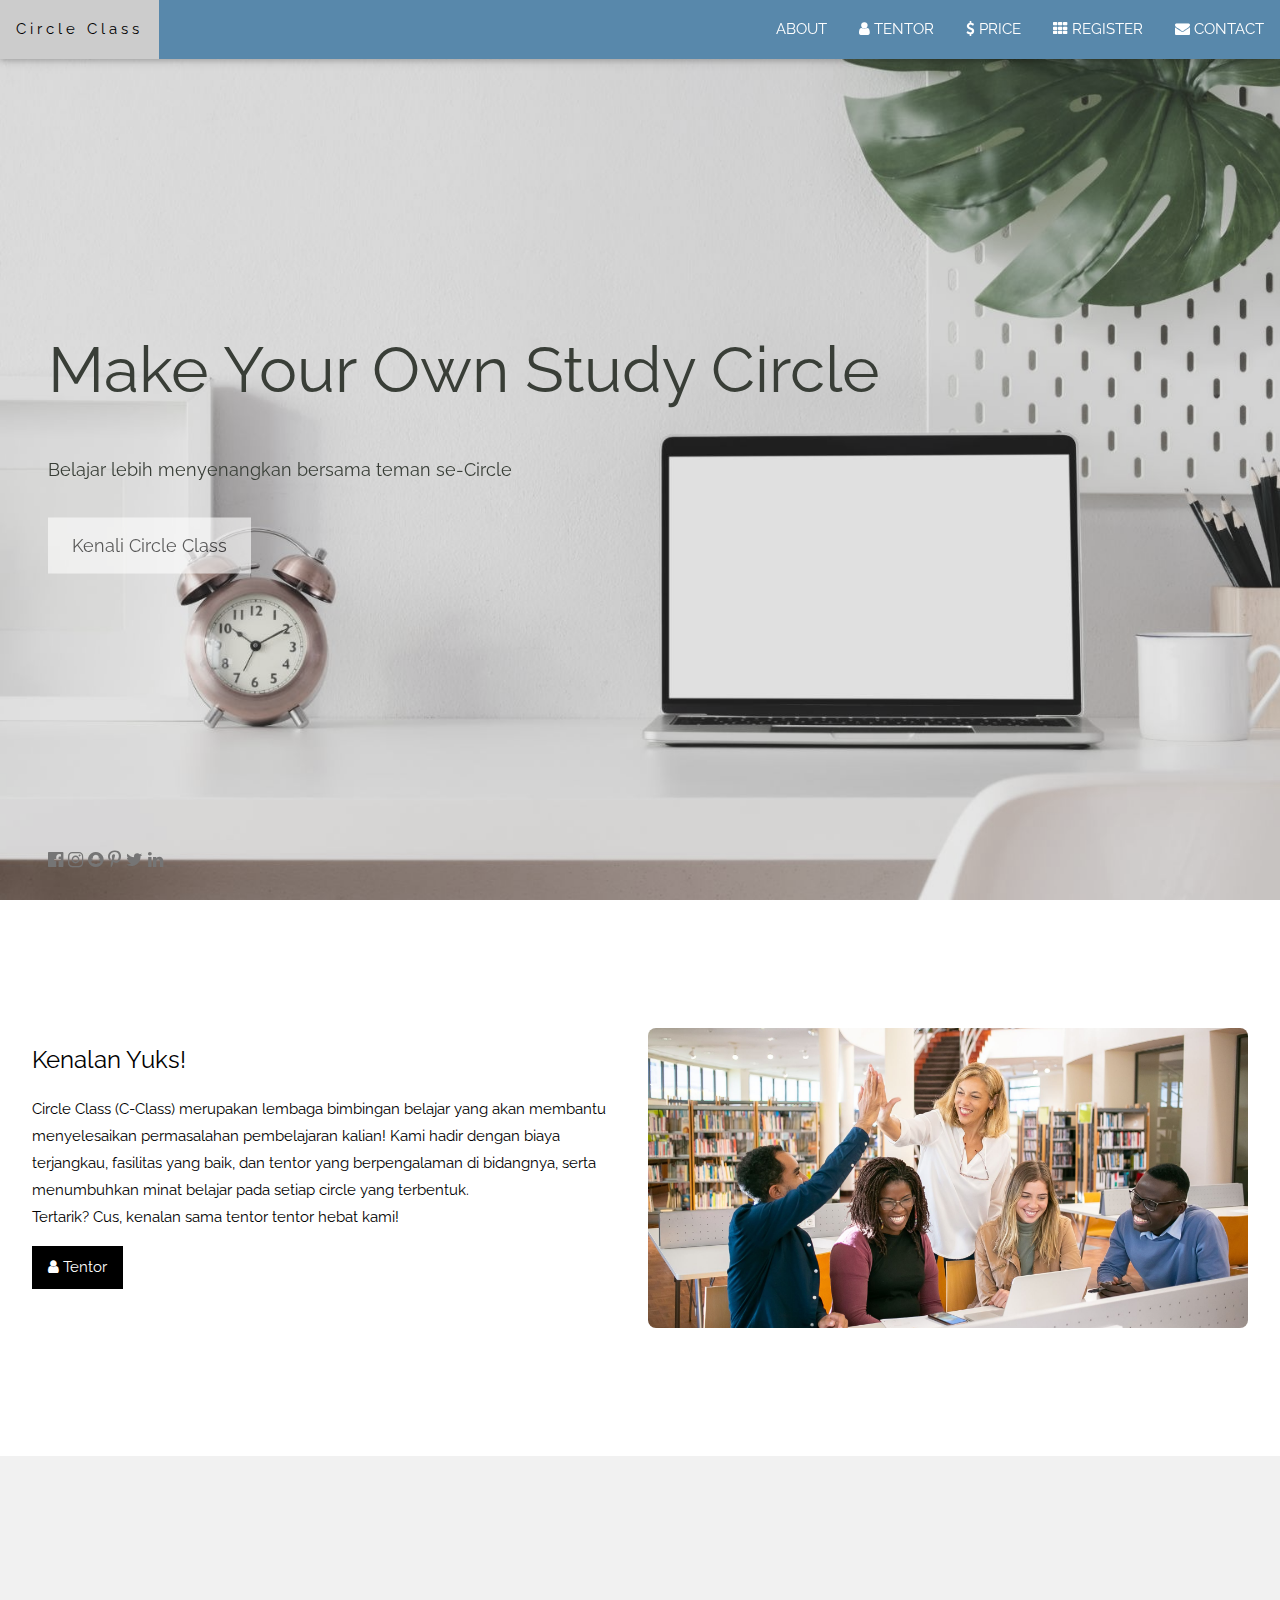
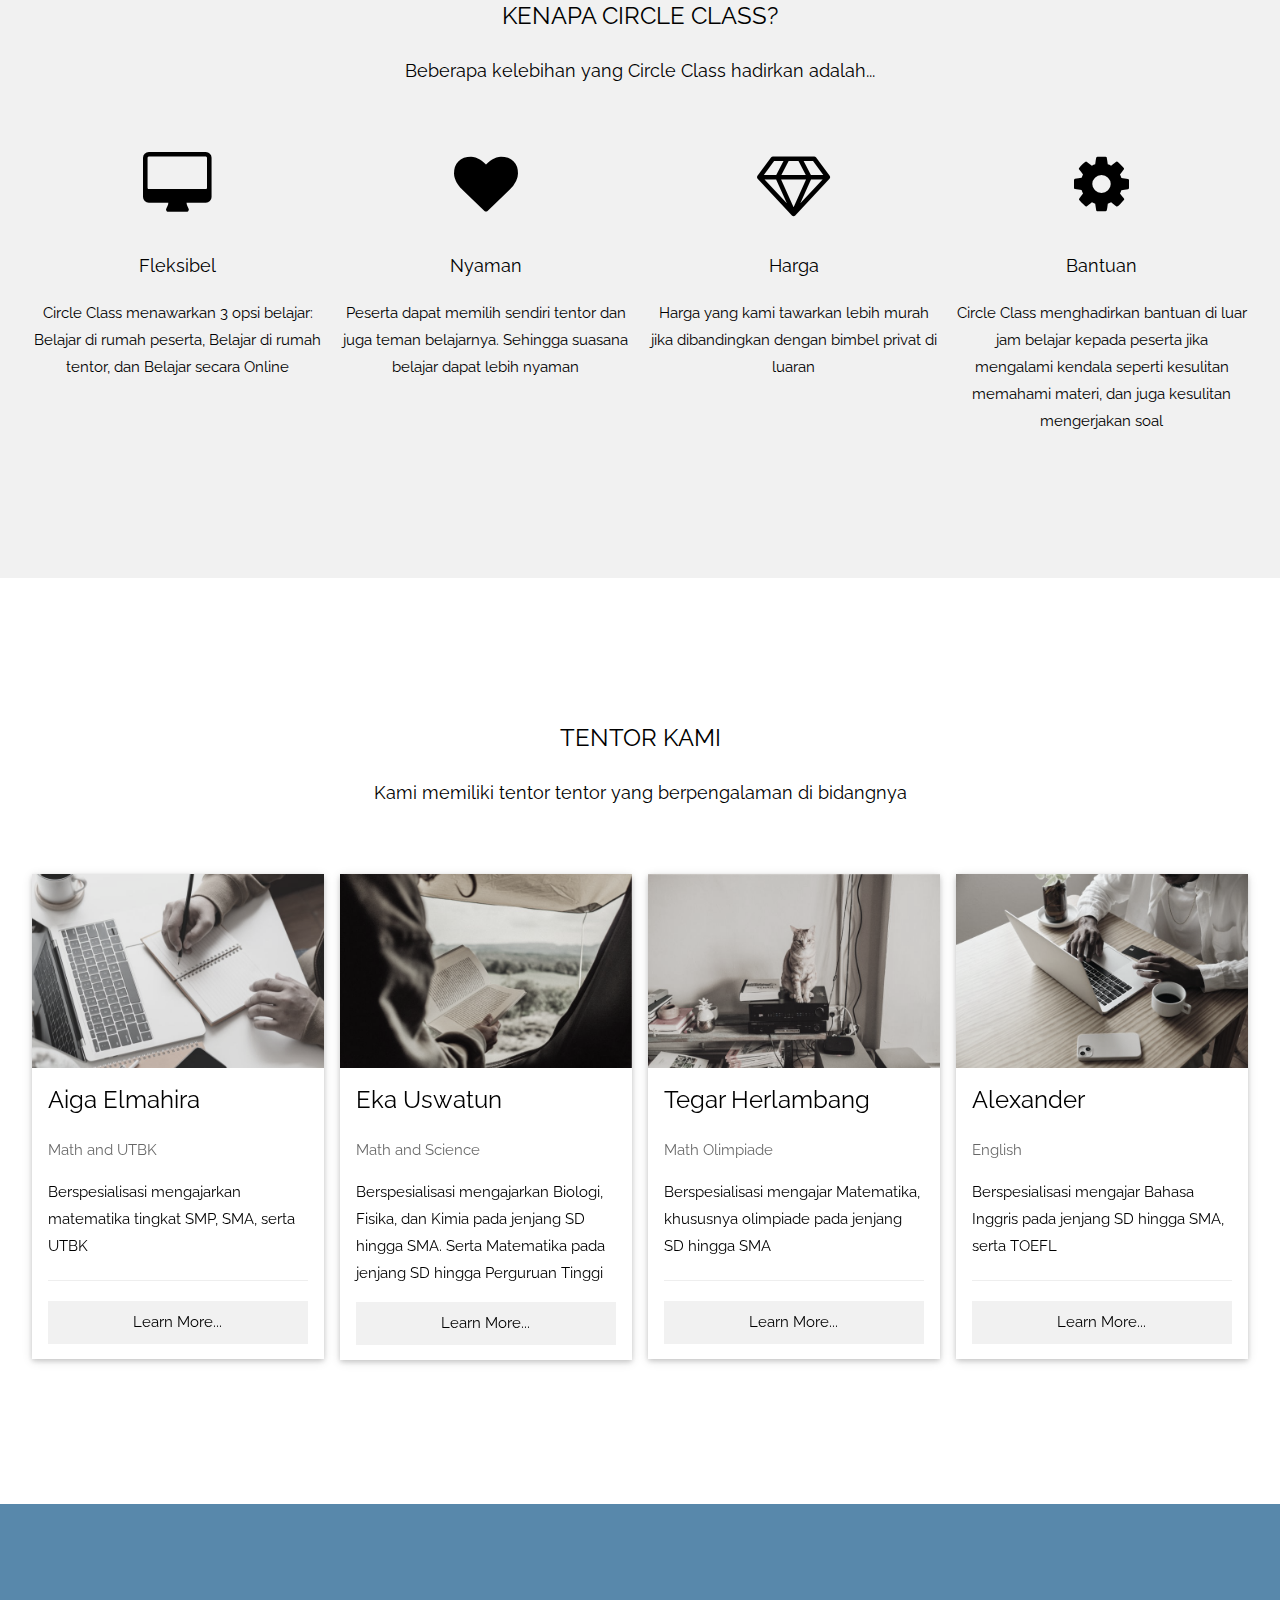
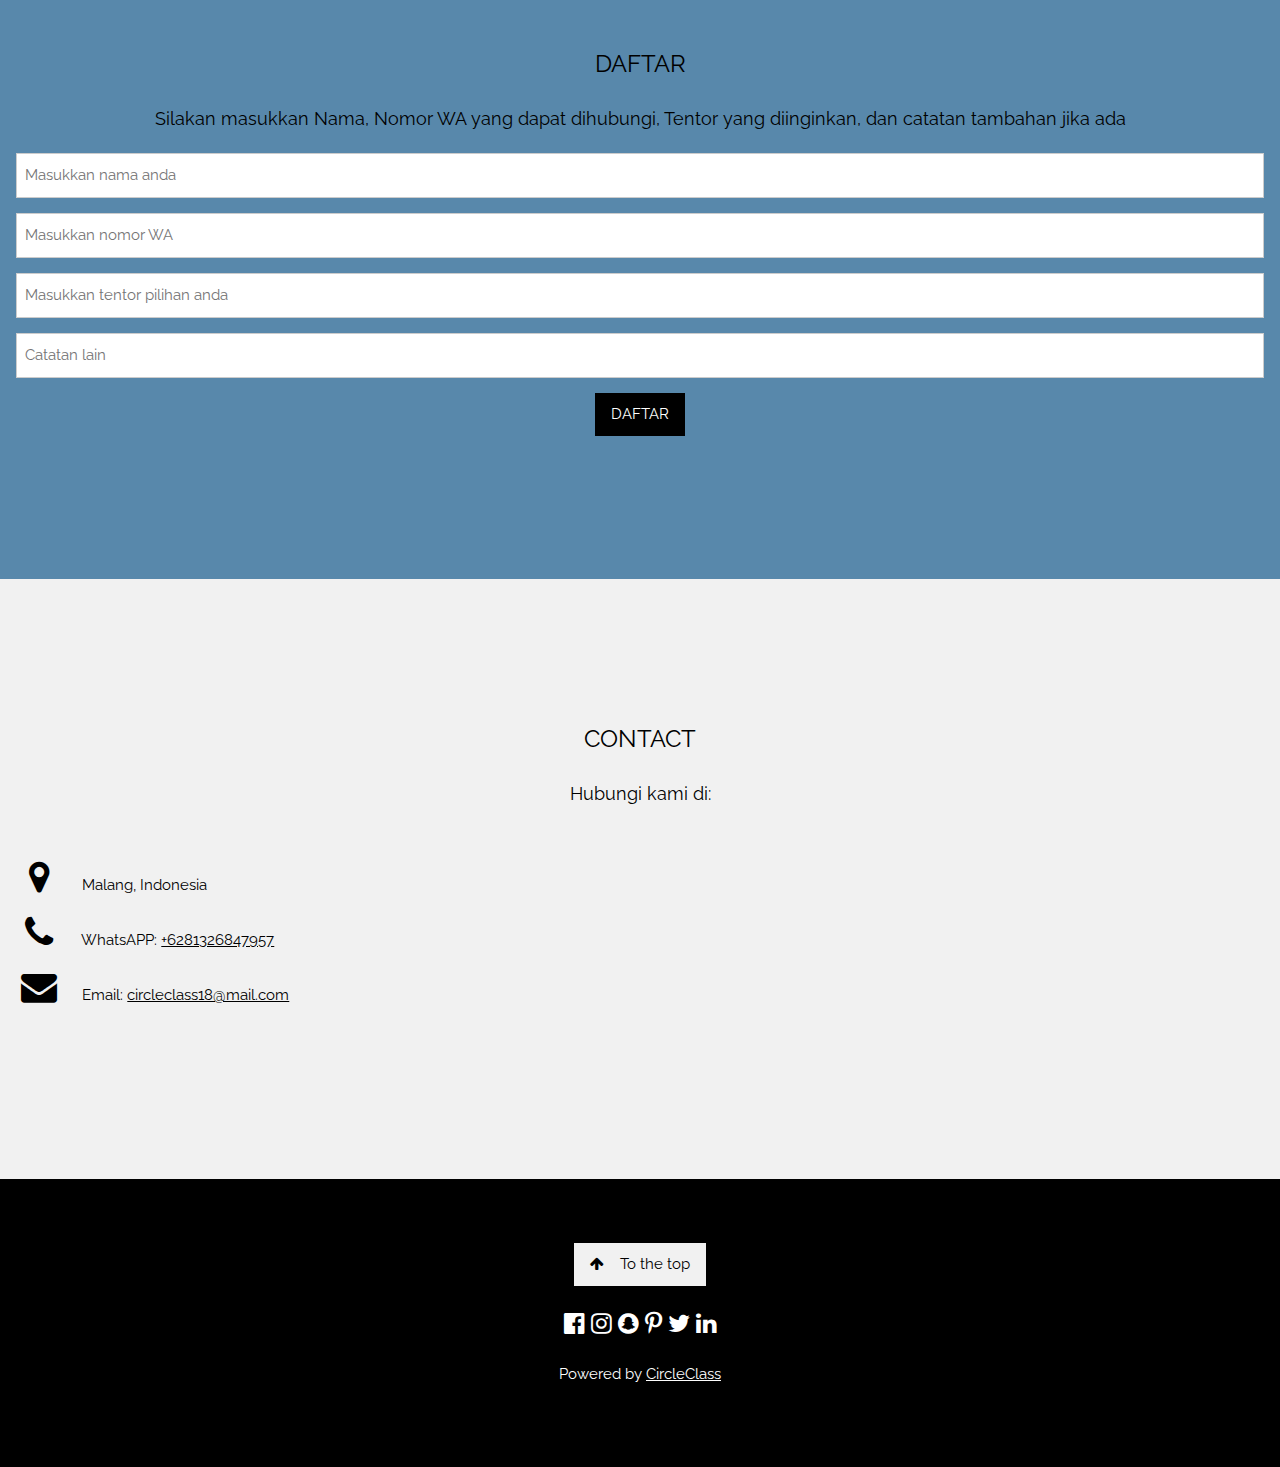
==== commit 90aca8cb: "tegar" ====
--- a/index.html
+++ b/index.html
@@ -1,7 +1,7 @@
 <!DOCTYPE html>
 <html>
 <head>
-<title>W3.CSS Template</title>
+<title>Circle Class</title>
 <link rel="icon" type="image/png" href="logo.png"/>
 <meta charset="UTF-8">
 <meta name="viewport" content="width=device-width, initial-scale=1">
@@ -53,8 +53,8 @@
     <div class="w3-right w3-hide-small">
       <a href="#about" class="w3-bar-item w3-button text-putih">ABOUT</a>
       <a href="#tentor" class="w3-bar-item w3-button text-putih"><i class="fa fa-user"></i> TENTOR</a>
-      <a href="#work" class="w3-bar-item w3-button text-putih"><i class="fa fa-usd"></i> HARGA</a>
-      <a href="#daftar" class="w3-bar-item w3-button text-putih"><i class="fa fa-th"></i> DAFTAR</a>
+      <a href="#work" class="w3-bar-item w3-button text-putih"><i class="fa fa-usd"></i> PRICE</a>
+      <a href="#daftar" class="w3-bar-item w3-button text-putih"><i class="fa fa-th"></i> REGISTER</a>
       <a href="#contact" class="w3-bar-item w3-button text-putih"><i class="fa fa-envelope"></i> CONTACT</a>
     </div>
     <!-- Hide right-floated links on small screens and replace them with a menu icon -->
@@ -70,8 +70,8 @@
   <a href="javascript:void(0)" onclick="w3_close()" class="w3-bar-item w3-button w3-large w3-padding-16">Close ×</a>
   <a href="#about" onclick="w3_close()" class="w3-bar-item w3-button text-putih">ABOUT</a>
   <a href="#tentor" onclick="w3_close()" class="w3-bar-item w3-button text-putih">TENTOR</a>
-  <a href="#work" onclick="w3_close()" class="w3-bar-item w3-button text-putih">HARGA</a>
-  <a href="#daftar" onclick="w3_close()" class="w3-bar-item w3-button text-putih">DAFTAR</a>
+  <a href="#work" onclick="w3_close()" class="w3-bar-item w3-button text-putih">PRICE</a>
+  <a href="#daftar" onclick="w3_close()" class="w3-bar-item w3-button text-putih">REGISTER</a>
   <a href="#contact" onclick="w3_close()" class="w3-bar-item w3-button text-putih">CONTACT</a>
 </nav>
 
@@ -150,7 +150,7 @@
           <h3>Aiga Elmahira</h3>
           <p class="w3-opacity">Math and UTBK</p>
           <p>Berspesialisasi mengajarkan matematika tingkat SMP, SMA, serta UTBK<hr></p>
-          <p><button class="w3-button w3-light-grey w3-block"><i class="fa fa-envelope"></i> Contact</button></p>
+          <p><button class="w3-button w3-light-grey w3-block"><i class="fa"></i>Learn More...</button></p>
         </div>
       </div>
     </div>
@@ -161,7 +161,7 @@
           <h3>Eka Uswatun</h3>
           <p class="w3-opacity">Math and Science</p>
           <p>Berspesialisasi mengajarkan Biologi, Fisika, dan Kimia pada jenjang SD hingga SMA. Serta Matematika pada jenjang SD hingga Perguruan Tinggi</p>
-          <p><button class="w3-button w3-light-grey w3-block"><i class="fa fa-envelope"></i> Contact</button></p>
+          <p><button class="w3-button w3-light-grey w3-block"><i class="fa"></i>Learn More...</button></p>
         </div>
       </div>
     </div>
@@ -172,7 +172,7 @@
           <h3>Tegar Herlambang</h3>
           <p class="w3-opacity">Math Olimpiade</p>
           <p>Berspesialisasi mengajar Matematika, khususnya olimpiade pada jenjang SD hingga SMA<hr></p>
-          <p><button class="w3-button w3-light-grey w3-block"><i class="fa fa-envelope"></i> Contact</button></p>
+          <p><button class="w3-button w3-light-grey w3-block"><i class="fa"></i>Learn More...</button></p>
         </div>
       </div>
     </div>
@@ -183,7 +183,7 @@
           <h3>Alexander</h3>
           <p class="w3-opacity">English</p>
           <p>Berspesialisasi mengajar Bahasa Inggris pada jenjang SD hingga SMA, serta TOEFL<hr></p>
-          <p><button class="w3-button w3-light-grey w3-block"><i class="fa fa-envelope"></i> Contact</button></p>
+          <p><button class="w3-button w3-light-grey w3-block"><i class="fa"></i>Learn More...</button></p>
         </div>
       </div>
     </div>
--- a/style.css
+++ b/style.css
@@ -8,7 +8,7 @@
 }
 
 .cc-warna {
-  background-color: #354032;
+  background-color: #5888ab;
 }
 
 .text-cc {
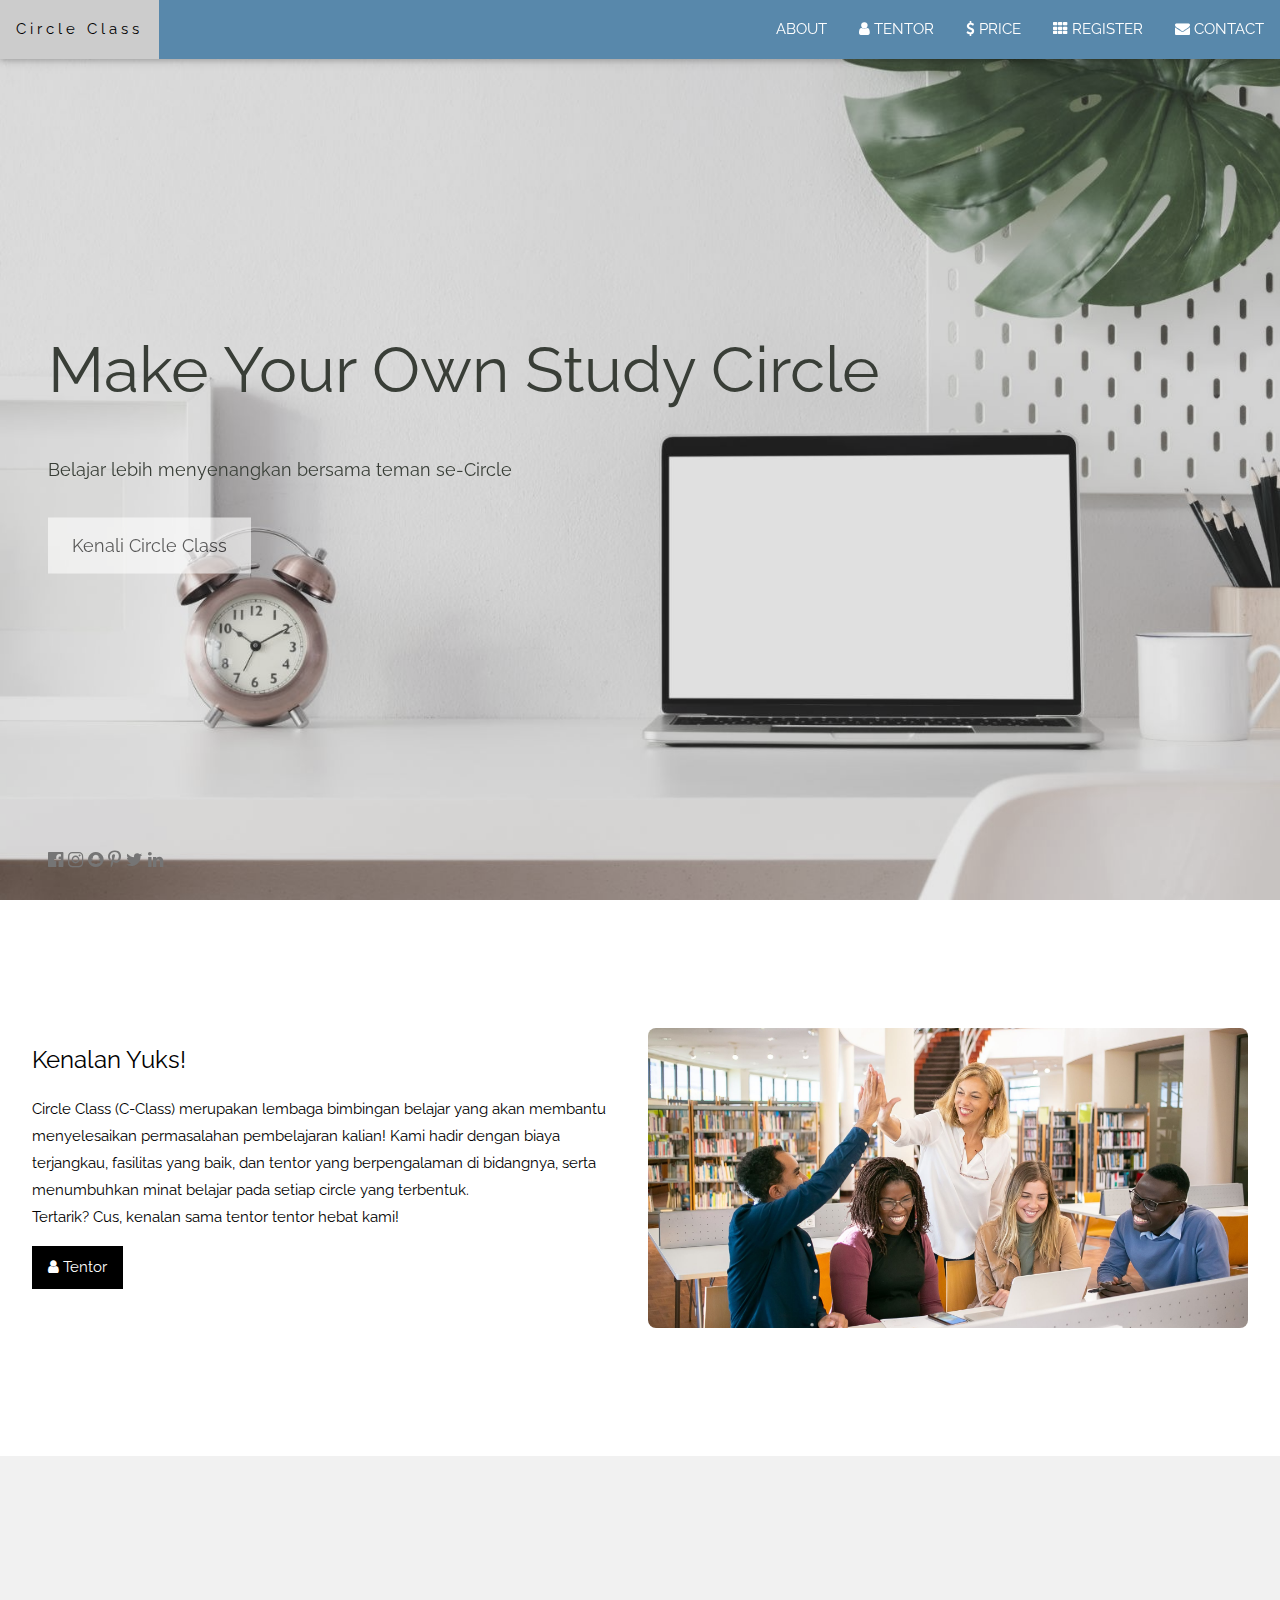
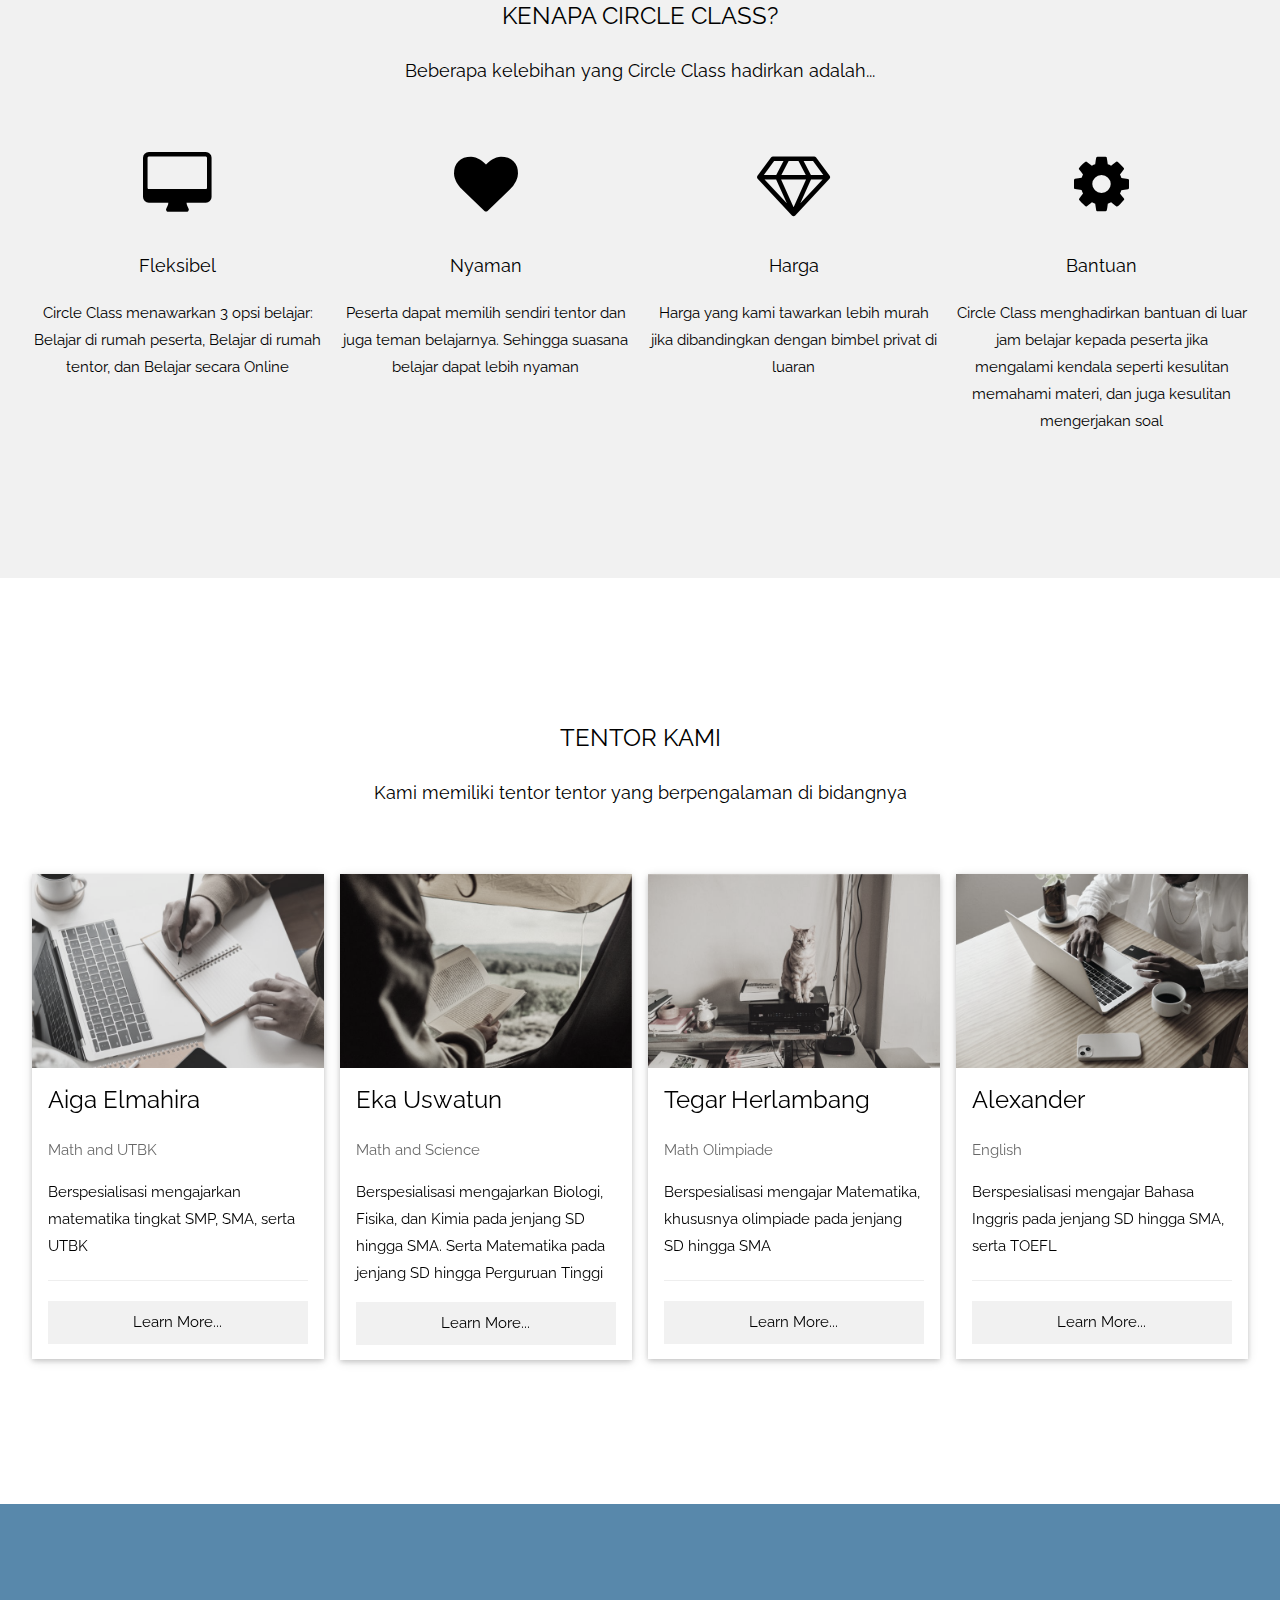
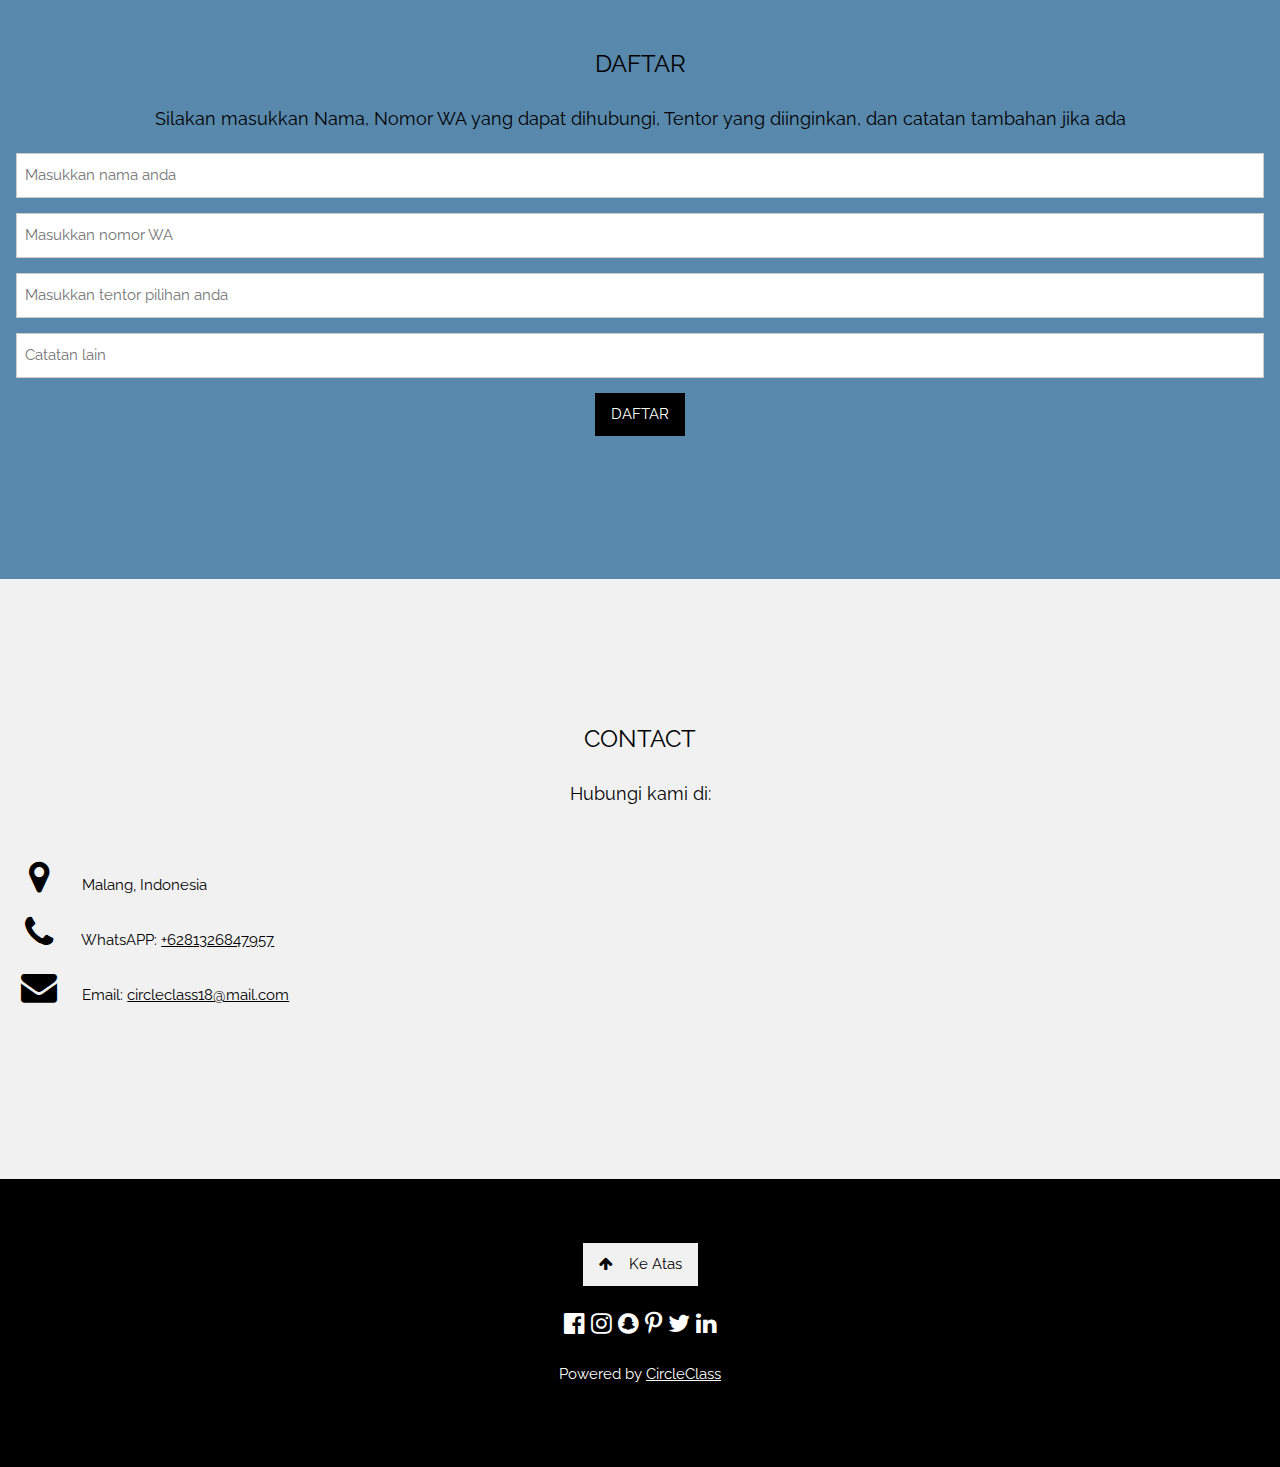
==== commit fd9c4bb1: "tegar" ====
--- a/index.html
+++ b/index.html
@@ -150,7 +150,7 @@
           <h3>Aiga Elmahira</h3>
           <p class="w3-opacity">Math and UTBK</p>
           <p>Berspesialisasi mengajarkan matematika tingkat SMP, SMA, serta UTBK<hr></p>
-          <p><button class="w3-button w3-light-grey w3-block"><i class="fa"></i>Learn More...</button></p>
+          <p><a href="tentor.html" class="w3-button w3-light-grey w3-block">Learn More...</a></p>
         </div>
       </div>
     </div>
@@ -161,7 +161,7 @@
           <h3>Eka Uswatun</h3>
           <p class="w3-opacity">Math and Science</p>
           <p>Berspesialisasi mengajarkan Biologi, Fisika, dan Kimia pada jenjang SD hingga SMA. Serta Matematika pada jenjang SD hingga Perguruan Tinggi</p>
-          <p><button class="w3-button w3-light-grey w3-block"><i class="fa"></i>Learn More...</button></p>
+          <p><a href="tentor.html" class="w3-button w3-light-grey w3-block">Learn More...</a></p>
         </div>
       </div>
     </div>
@@ -172,7 +172,7 @@
           <h3>Tegar Herlambang</h3>
           <p class="w3-opacity">Math Olimpiade</p>
           <p>Berspesialisasi mengajar Matematika, khususnya olimpiade pada jenjang SD hingga SMA<hr></p>
-          <p><button class="w3-button w3-light-grey w3-block"><i class="fa"></i>Learn More...</button></p>
+          <p><a href="tentor.html" class="w3-button w3-light-grey w3-block">Learn More...</a></p>
         </div>
       </div>
     </div>
@@ -183,7 +183,7 @@
           <h3>Alexander</h3>
           <p class="w3-opacity">English</p>
           <p>Berspesialisasi mengajar Bahasa Inggris pada jenjang SD hingga SMA, serta TOEFL<hr></p>
-          <p><button class="w3-button w3-light-grey w3-block"><i class="fa"></i>Learn More...</button></p>
+          <p><a href="tentor.html" class="w3-button w3-light-grey w3-block">Learn More...</a></p>
         </div>
       </div>
     </div>
@@ -324,7 +324,7 @@
 
 <!-- Footer -->
 <footer class="w3-center w3-black w3-padding-64">
-  <a href="#home" class="w3-button w3-light-grey"><i class="fa fa-arrow-up w3-margin-right"></i>To the top</a>
+  <a href="#home" class="w3-button w3-light-grey"><i class="fa fa-arrow-up w3-margin-right"></i>Ke Atas</a>
   <div class="w3-xlarge w3-section">
     <i class="fa fa-facebook-official w3-hover-opacity"></i>
     <i class="fa fa-instagram w3-hover-opacity"></i>
--- a/style.css
+++ b/style.css
@@ -4,7 +4,7 @@
   background-position: center;
   background-size: cover;
   background-image: url("bg.jpg");
-  min-height: 100%;
+  min-height:100%;
 }
 
 .cc-warna {
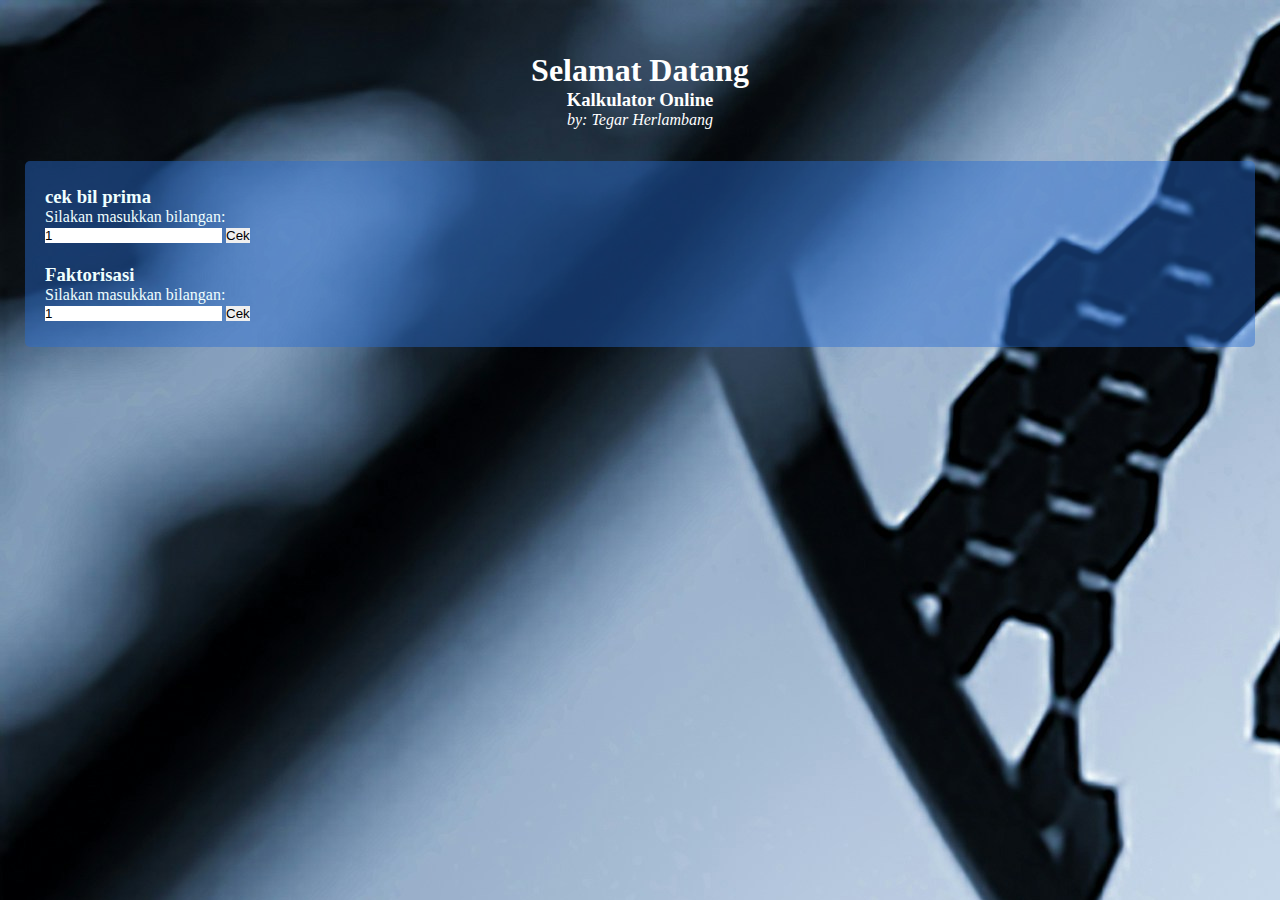
==== commit 437d1aea: "1.0 build" ====
--- a/index.html
+++ b/index.html
@@ -1,367 +1,36 @@
 <!DOCTYPE html>
-<html>
-<head>
-<title>Circle Class</title>
-<link rel="icon" type="image/png" href="logo.png"/>
-<meta charset="UTF-8">
-<meta name="viewport" content="width=device-width, initial-scale=1">
-<link rel="stylesheet" href="stylesheet.css">
-<link rel="stylesheet" href="https://fonts.googleapis.com/css?family=Raleway">
-<link rel="stylesheet" href="https://cdnjs.cloudflare.com/ajax/libs/font-awesome/4.7.0/css/font-awesome.min.css">
-<link rel="stylesheet" href="style.css">
-<style>
-body,h1,h2,h3,h4,h5,h6 {font-family: "Raleway", sans-serif}
+<html lang="en">
+  <head>
+    <meta charset="UTF-8" />
+    <meta name="viewport" content="width=device-width, initial-scale=1.0" />
+    <title>Document</title>
+    <link rel="stylesheet" href="style.css" />
+  </head>
+  <body>
+    <header>
+      <h1>Selamat Datang</h1>
+      <h3>Kalkulator Online</h3>
+      <p><i>by: Tegar Herlambang</i></p>
+    </header>
 
-body, html {
-  height: 100%;
-  line-height: 1.8;
-}
+    <article>
+      <div class="section prima">
+        <h3>cek bil prima</h3>
+        <p>Silakan masukkan bilangan:</p>
+        <input id="prime" value="1" />
+        <button onclick="FuncPrima()">Cek</button>
+        <p id="ReturnPrime"></p>
+      </div>
 
-.w3-bar .w3-button {
-  padding: 16px;
-}
-</style>
+      <div class="section faktor">
+        <h3>Faktorisasi</h3>
+        <p>Silakan masukkan bilangan:</p>
+        <input id="faktor" value="1" />
+        <button onclick="faktorisasi()">Cek</button>
+        <p class="outputfaktor"></p>
+      </div>
+    </article>
 
-<!--script for the form-->
-<script>
-  window.addEventListener("load", function() {
-  const form = document.getElementById('my-form');
-  form.addEventListener("submit", function(e) {
-    e.preventDefault();
-    const data = new FormData(form);
-    const action = e.target.action;
-    fetch(action, {
-      method: 'POST',
-      body: data,
-    })
-    .then(() => {
-      alert("Success!");
-      document.getElementById("my-form").reset();
-    })
-  });
-});
-</script>
-
-</head>
-<body>
-
-<!-- Navbar (sit on top) -->
-<div class="w3-top">
-  <div class="w3-bar cc-warna w3-card" id="myNavbar">
-    <a href="#home" class="w3-bar-item w3-button w3-wide text-putih">Circle Class</a>
-    <!-- Right-sided navbar links -->
-    <div class="w3-right w3-hide-small">
-      <a href="#about" class="w3-bar-item w3-button text-putih">ABOUT</a>
-      <a href="#tentor" class="w3-bar-item w3-button text-putih"><i class="fa fa-user"></i> TENTOR</a>
-      <a href="#work" class="w3-bar-item w3-button text-putih"><i class="fa fa-usd"></i> PRICE</a>
-      <a href="#daftar" class="w3-bar-item w3-button text-putih"><i class="fa fa-th"></i> REGISTER</a>
-      <a href="#contact" class="w3-bar-item w3-button text-putih"><i class="fa fa-envelope"></i> CONTACT</a>
-    </div>
-    <!-- Hide right-floated links on small screens and replace them with a menu icon -->
-
-    <a href="javascript:void(0)" class="w3-bar-item w3-button w3-right w3-hide-large w3-hide-medium" onclick="w3_open()">
-      <i class="fa fa-bars"></i>
-    </a>
-  </div>
-</div>
-
-<!-- Sidebar on small screens when clicking the menu icon -->
-<nav class="w3-sidebar w3-bar-block w3-black w3-card w3-animate-left w3-hide-medium w3-hide-large" style="display:none" id="mySidebar">
-  <a href="javascript:void(0)" onclick="w3_close()" class="w3-bar-item w3-button w3-large w3-padding-16">Close ×</a>
-  <a href="#about" onclick="w3_close()" class="w3-bar-item w3-button text-putih">ABOUT</a>
-  <a href="#tentor" onclick="w3_close()" class="w3-bar-item w3-button text-putih">TENTOR</a>
-  <a href="#work" onclick="w3_close()" class="w3-bar-item w3-button text-putih">PRICE</a>
-  <a href="#daftar" onclick="w3_close()" class="w3-bar-item w3-button text-putih">REGISTER</a>
-  <a href="#contact" onclick="w3_close()" class="w3-bar-item w3-button text-putih">CONTACT</a>
-</nav>
-
-<!-- Header with full-height image -->
-<header class="bgimg-1 w3-display-container w3-grayscale-min" id="home">
-  <div class="w3-display-left w3-text-white" style="padding:48px">
-    <span class="w3-jumbo w3-hide-small text-cc">Make Your Own Study Circle</span><br>
-    <span class="w3-xxlarge w3-hide-large w3-hide-medium text-cc">Make Your Own Study Circle</span><br>
-    <span class="w3-large text-cc">Belajar lebih menyenangkan bersama teman se-Circle</span>
-    <p><a href="#about" class="w3-button w3-white w3-padding-large w3-large w3-margin-top w3-opacity w3-hover-opacity-off">Kenali Circle Class</a></p>
-  </div> 
-  <div class="w3-display-bottomleft w3-text-grey w3-large" style="padding:24px 48px">
-    <i class="fa fa-facebook-official w3-hover-opacity"></i>
-    <i class="fa fa-instagram w3-hover-opacity"></i>
-    <i class="fa fa-snapchat w3-hover-opacity"></i>
-    <i class="fa fa-pinterest-p w3-hover-opacity"></i>
-    <i class="fa fa-twitter w3-hover-opacity"></i>
-    <i class="fa fa-linkedin w3-hover-opacity"></i>
-  </div>
-</header>
-
-
-<!-- Pengenalan -->
-<div class="w3-container"  id="about" style="padding:128px 16px">
-  <div class="w3-row-padding">
-    <div class="w3-col m6">
-      <h3>Kenalan Yuks!</h3>
-      <p>Circle Class (C-Class) merupakan lembaga bimbingan belajar yang akan membantu menyelesaikan permasalahan pembelajaran kalian! Kami hadir dengan biaya terjangkau, fasilitas yang baik, dan tentor yang berpengalaman di bidangnya, serta menumbuhkan minat belajar pada setiap circle yang terbentuk.<br>Tertarik? Cus, kenalan sama tentor tentor hebat kami!</p>
-      <p><a href="#tentor" class="w3-button w3-black"><i class="fa fa-user"> </i>Tentor</a></p>
-    </div>
-    <div class="w3-col m6">
-      <img class="w3-image w3-round-large" src="teachers.jpg" alt="Buildings" width="700" height="394">
-    </div>
-  </div>
-</div>
-
-
-<!-- About Section -->
-<div class="w3-container  w3-light-grey" style="padding:128px 16px">
-  <h3 class="w3-center">KENAPA CIRCLE CLASS?</h3>
-  <p class="w3-center w3-large">Beberapa kelebihan yang Circle Class hadirkan adalah...</p>
-  <div class="w3-row-padding w3-center" style="margin-top:64px">
-    <div class="w3-quarter">
-      <i class="fa fa-desktop w3-margin-bottom w3-jumbo w3-center"></i>
-      <p class="w3-large">Fleksibel</p>
-      <p>Circle Class menawarkan 3 opsi belajar: Belajar di rumah peserta, Belajar di rumah tentor, dan Belajar secara Online</p>
-    </div>
-    <div class="w3-quarter">
-      <i class="fa fa-heart w3-margin-bottom w3-jumbo"></i>
-      <p class="w3-large">Nyaman</p>
-      <p>Peserta dapat memilih sendiri tentor dan juga teman belajarnya. Sehingga suasana belajar dapat lebih nyaman</p>
-    </div>
-    <div class="w3-quarter">
-      <i class="fa fa-diamond w3-margin-bottom w3-jumbo"></i>
-      <p class="w3-large">Harga</p>
-      <p>Harga yang kami tawarkan lebih murah jika dibandingkan dengan bimbel privat di luaran</p>
-    </div>
-    <div class="w3-quarter">
-      <i class="fa fa-cog w3-margin-bottom w3-jumbo"></i>
-      <p class="w3-large">Bantuan</p>
-      <p>Circle Class menghadirkan bantuan di luar jam belajar kepada peserta jika mengalami kendala seperti kesulitan memahami materi, dan juga kesulitan mengerjakan soal</p>
-    </div>
-  </div>
-</div>
-
-
-<!-- TENTOR -->
-<div class="w3-container" style="padding:128px 16px" id="tentor">
-  <h3 class="w3-center">TENTOR KAMI</h3>
-  <p class="w3-center w3-large">Kami memiliki tentor tentor yang berpengalaman di bidangnya</p>
-  <div class="w3-row-padding w3-grayscale" style="margin-top:64px">
-    <div class="w3-col l3 m6 w3-margin-bottom">
-      <div class="w3-card">
-        <img src="profile/aiga.jpg" alt="Aiga" style="width:100%">
-        <div class="w3-container">
-          <h3>Aiga Elmahira</h3>
-          <p class="w3-opacity">Math and UTBK</p>
-          <p>Berspesialisasi mengajarkan matematika tingkat SMP, SMA, serta UTBK<hr></p>
-          <p><a href="tentor.html" class="w3-button w3-light-grey w3-block">Learn More...</a></p>
-        </div>
-      </div>
-    </div>
-    <div class="w3-col l3 m6 w3-margin-bottom">
-      <div class="w3-card">
-        <img src="profile/eka.jpg" alt="Eka" style="width:100%">
-        <div class="w3-container">
-          <h3>Eka Uswatun</h3>
-          <p class="w3-opacity">Math and Science</p>
-          <p>Berspesialisasi mengajarkan Biologi, Fisika, dan Kimia pada jenjang SD hingga SMA. Serta Matematika pada jenjang SD hingga Perguruan Tinggi</p>
-          <p><a href="tentor.html" class="w3-button w3-light-grey w3-block">Learn More...</a></p>
-        </div>
-      </div>
-    </div>
-    <div class="w3-col l3 m6 w3-margin-bottom">
-      <div class="w3-card">
-        <img src="profile/tegar.jpg" alt="Tegar" style="width:100%">
-        <div class="w3-container">
-          <h3>Tegar Herlambang</h3>
-          <p class="w3-opacity">Math Olimpiade</p>
-          <p>Berspesialisasi mengajar Matematika, khususnya olimpiade pada jenjang SD hingga SMA<hr></p>
-          <p><a href="tentor.html" class="w3-button w3-light-grey w3-block">Learn More...</a></p>
-        </div>
-      </div>
-    </div>
-    <div class="w3-col l3 m6 w3-margin-bottom">
-      <div class="w3-card">
-        <img src="profile/alex.jpg" alt="alex" style="width:100%">
-        <div class="w3-container">
-          <h3>Alexander</h3>
-          <p class="w3-opacity">English</p>
-          <p>Berspesialisasi mengajar Bahasa Inggris pada jenjang SD hingga SMA, serta TOEFL<hr></p>
-          <p><a href="tentor.html" class="w3-button w3-light-grey w3-block">Learn More...</a></p>
-        </div>
-      </div>
-    </div>
-  </div>
-</div>
-
-<!-- Promo Section "Statistics" 
-<div class="w3-container w3-row w3-center w3-dark-grey w3-padding-64">
-  <div class="w3-quarter">
-    <span class="w3-xxlarge">14+</span>
-    <br>Partners
-  </div>
-  <div class="w3-quarter">
-    <span class="w3-xxlarge">55+</span>
-    <br>Projects Done
-  </div>
-  <div class="w3-quarter">
-    <span class="w3-xxlarge">89+</span>
-    <br>Happy Clients
-  </div>
-  <div class="w3-quarter">
-    <span class="w3-xxlarge">150+</span>
-    <br>Meetings
-  </div>
-</div>
--->
-
-<!-- Work Section 
-<div class="w3-container" style="padding:128px 16px" id="work">
-  <h3 class="w3-center">OUR WORK</h3>
-  <p class="w3-center w3-large">What we've done for people</p>
-
-  <div class="w3-row-padding" style="margin-top:64px">
-    <div class="w3-col l3 m6">
-      <img src="/w3images/tech_mic.jpg" style="width:100%" onclick="onClick(this)" class="w3-hover-opacity" alt="A microphone">
-    </div>
-    <div class="w3-col l3 m6">
-      <img src="/w3images/tech_phone.jpg" style="width:100%" onclick="onClick(this)" class="w3-hover-opacity" alt="A phone">
-    </div>
-    <div class="w3-col l3 m6">
-      <img src="/w3images/tech_drone.jpg" style="width:100%" onclick="onClick(this)" class="w3-hover-opacity" alt="A drone">
-    </div>
-    <div class="w3-col l3 m6">
-      <img src="/w3images/tech_sound.jpg" style="width:100%" onclick="onClick(this)" class="w3-hover-opacity" alt="Soundbox">
-    </div>
-  </div>
-
-  <div class="w3-row-padding w3-section">
-    <div class="w3-col l3 m6">
-      <img src="/w3images/tech_tablet.jpg" style="width:100%" onclick="onClick(this)" class="w3-hover-opacity" alt="A tablet">
-    </div>
-    <div class="w3-col l3 m6">
-      <img src="/w3images/tech_camera.jpg" style="width:100%" onclick="onClick(this)" class="w3-hover-opacity" alt="A camera">
-    </div>
-    <div class="w3-col l3 m6">
-      <img src="/w3images/tech_typewriter.jpg" style="width:100%" onclick="onClick(this)" class="w3-hover-opacity" alt="A typewriter">
-    </div>
-    <div class="w3-col l3 m6">
-      <img src="/w3images/tech_tableturner.jpg" style="width:100%" onclick="onClick(this)" class="w3-hover-opacity" alt="A tableturner">
-    </div>
-  </div>
-</div>
--->
-
-<!-- Modal for full size images on click-->
-<div id="modal01" class="w3-modal w3-black" onclick="this.style.display='none'">
-  <span class="w3-button w3-xxlarge w3-black w3-padding-large w3-display-topright" title="Close Modal Image">×</span>
-  <div class="w3-modal-content w3-animate-zoom w3-center w3-transparent w3-padding-64">
-    <img id="img01" class="w3-image">
-    <p id="caption" class="w3-opacity w3-large"></p>
-  </div>
-</div>
-
-<!-- Skills Section 
-<div class="w3-container w3-light-grey w3-padding-64">
-  <div class="w3-row-padding">
-    <div class="w3-col m6">
-      <h3>Our Skills.</h3>
-      <p>Lorem ipsum dolor sit amet, consectetur adipiscing elit, sed do eiusmod<br>
-      tempor incididunt ut labore et dolore.</p>
-      <p>Lorem ipsum dolor sit amet, consectetur adipiscing elit, sed do eiusmod<br>
-      tempor incididunt ut labore et dolore.</p>
-    </div>
-    <div class="w3-col m6">
-      <p class="w3-wide"><i class="fa fa-camera w3-margin-right"></i>Photography</p>
-      <div class="w3-grey">
-        <div class="w3-container w3-dark-grey w3-center" style="width:90%">90%</div>
-      </div>
-      <p class="w3-wide"><i class="fa fa-desktop w3-margin-right"></i>Web Design</p>
-      <div class="w3-grey">
-        <div class="w3-container w3-dark-grey w3-center" style="width:85%">85%</div>
-      </div>
-      <p class="w3-wide"><i class="fa fa-photo w3-margin-right"></i>Photoshop</p>
-      <div class="w3-grey">
-        <div class="w3-container w3-dark-grey w3-center" style="width:75%">75%</div>
-      </div>
-    </div>
-  </div>
-</div>
--->
-
-<!-- Pricing Section -->
-<div class="w3-container w3-center cc-warna" style="padding:128px 16px" id="daftar">
-  <h3>DAFTAR</h3>
-  <p class="w3-large">Silakan masukkan Nama, Nomor WA yang dapat dihubungi, Tentor yang diinginkan, dan catatan tambahan jika ada</p>
-  <form
-    method="POST"
-    action="https://script.google.com/macros/s/AKfycbz8HTBB39mVbCtegd4VztrgE0e_1sv3iFkUGpVbMQlOWIssCVH_MJfzkm7b5hcRYQTA/exec"
-    id="my-form">
-      <p><input class="w3-input w3-border" type="text" placeholder="Masukkan nama anda" required id="nama" name="nama"></p>
-      <p><input class="w3-input w3-border" type="number" placeholder="Masukkan nomor WA" required  id="nomor" name="nomor"></p>
-      <p><input class="w3-input w3-border" type="text" placeholder="Masukkan tentor pilihan anda" required id="tentor" name="tentor"></p>
-      <p><input class="w3-input w3-border" type="text" placeholder="Catatan lain" id="catatan" name="catatan"></p>
-      <p>
-        <button class="w3-button w3-black" formtarget="_blank" type="submit">
-          DAFTAR
-        </button>
-      </p>
-    </form>
-</div>
-
-<!-- Contact Section -->
-<div class="w3-container w3-light-grey" style="padding:128px 16px" id="contact">
-  <h3 class="w3-center">CONTACT</h3>
-  <p class="w3-center w3-large">Hubungi kami di:</p>
-  <div style="margin-top:48px">
-    <p><i class="fa fa-map-marker fa-fw w3-xxlarge w3-margin-right"></i> Malang, Indonesia</p>
-    <p><i class="fa fa-phone fa-fw w3-xxlarge w3-margin-right"></i> WhatsAPP: <a href="https://wa.me/6281326847957">+6281326847957</a></p>
-    <p><i class="fa fa-envelope fa-fw w3-xxlarge w3-margin-right"> </i> Email: <a href="mailto: @circleclass18@mail.com">circleclass18@mail.com</a></p>
-    <br>
-  
-<!--
-    (Image of location/map)
-    <img src="/w3images/map.jpg" class="w3-image w3-greyscale" style="width:100%;margin-top:48px">-->
-
-  </div>
-</div>
-
-<!-- Footer -->
-<footer class="w3-center w3-black w3-padding-64">
-  <a href="#home" class="w3-button w3-light-grey"><i class="fa fa-arrow-up w3-margin-right"></i>Ke Atas</a>
-  <div class="w3-xlarge w3-section">
-    <i class="fa fa-facebook-official w3-hover-opacity"></i>
-    <i class="fa fa-instagram w3-hover-opacity"></i>
-    <i class="fa fa-snapchat w3-hover-opacity"></i>
-    <i class="fa fa-pinterest-p w3-hover-opacity"></i>
-    <i class="fa fa-twitter w3-hover-opacity"></i>
-    <i class="fa fa-linkedin w3-hover-opacity"></i>
-  </div>
-  <p>Powered by <a href="https://instagram.com/circleclass_bimbelmlg" target="_blank" class="w3-hover-text-green">CircleClass</a></p>
-</footer>
- 
-<script>
-// Modal Image Gallery
-function onClick(element) {
-  document.getElementById("img01").src = element.src;
-  document.getElementById("modal01").style.display = "block";
-  var captionText = document.getElementById("caption");
-  captionText.innerHTML = element.alt;
-}
-
-
-// Toggle between showing and hiding the sidebar when clicking the menu icon
-var mySidebar = document.getElementById("mySidebar");
-
-function w3_open() {
-  if (mySidebar.style.display === 'block') {
-    mySidebar.style.display = 'none';
-  } else {
-    mySidebar.style.display = 'block';
-  }
-}
-
-// Close the sidebar with the close button
-function w3_close() {
-    mySidebar.style.display = "none";
-}
-</script>
-
-</body>
+    <script src="script.js"></script>
+  </body>
 </html>
--- a/style.css
+++ b/style.css
@@ -1,20 +1,29 @@
-
-/* Full height image header */
-.bgimg-1 {
-  background-position: center;
-  background-size: cover;
-  background-image: url("bg.jpg");
-  min-height:100%;
+* {
+  margin: 0;
+  border: 0;
+  padding: 0;
 }
 
-.cc-warna {
-  background-color: #5888ab;
+html {
+  background-image: url(bg.jpg);
+  padding: 20px;
 }
 
-.text-cc {
-  color: #354032;
+header {
+  color: white;
+  text-align: center;
+  margin: 2rem;
 }
 
-.text-putih {
-  color: #ffff;
-}+article {
+  background-color: #286cd373;
+
+  padding: 5px 20px;
+  border-radius: 5px;
+  margin: 5px;
+}
+
+.section {
+  color: azure;
+  margin: 20px 0px;
+}
